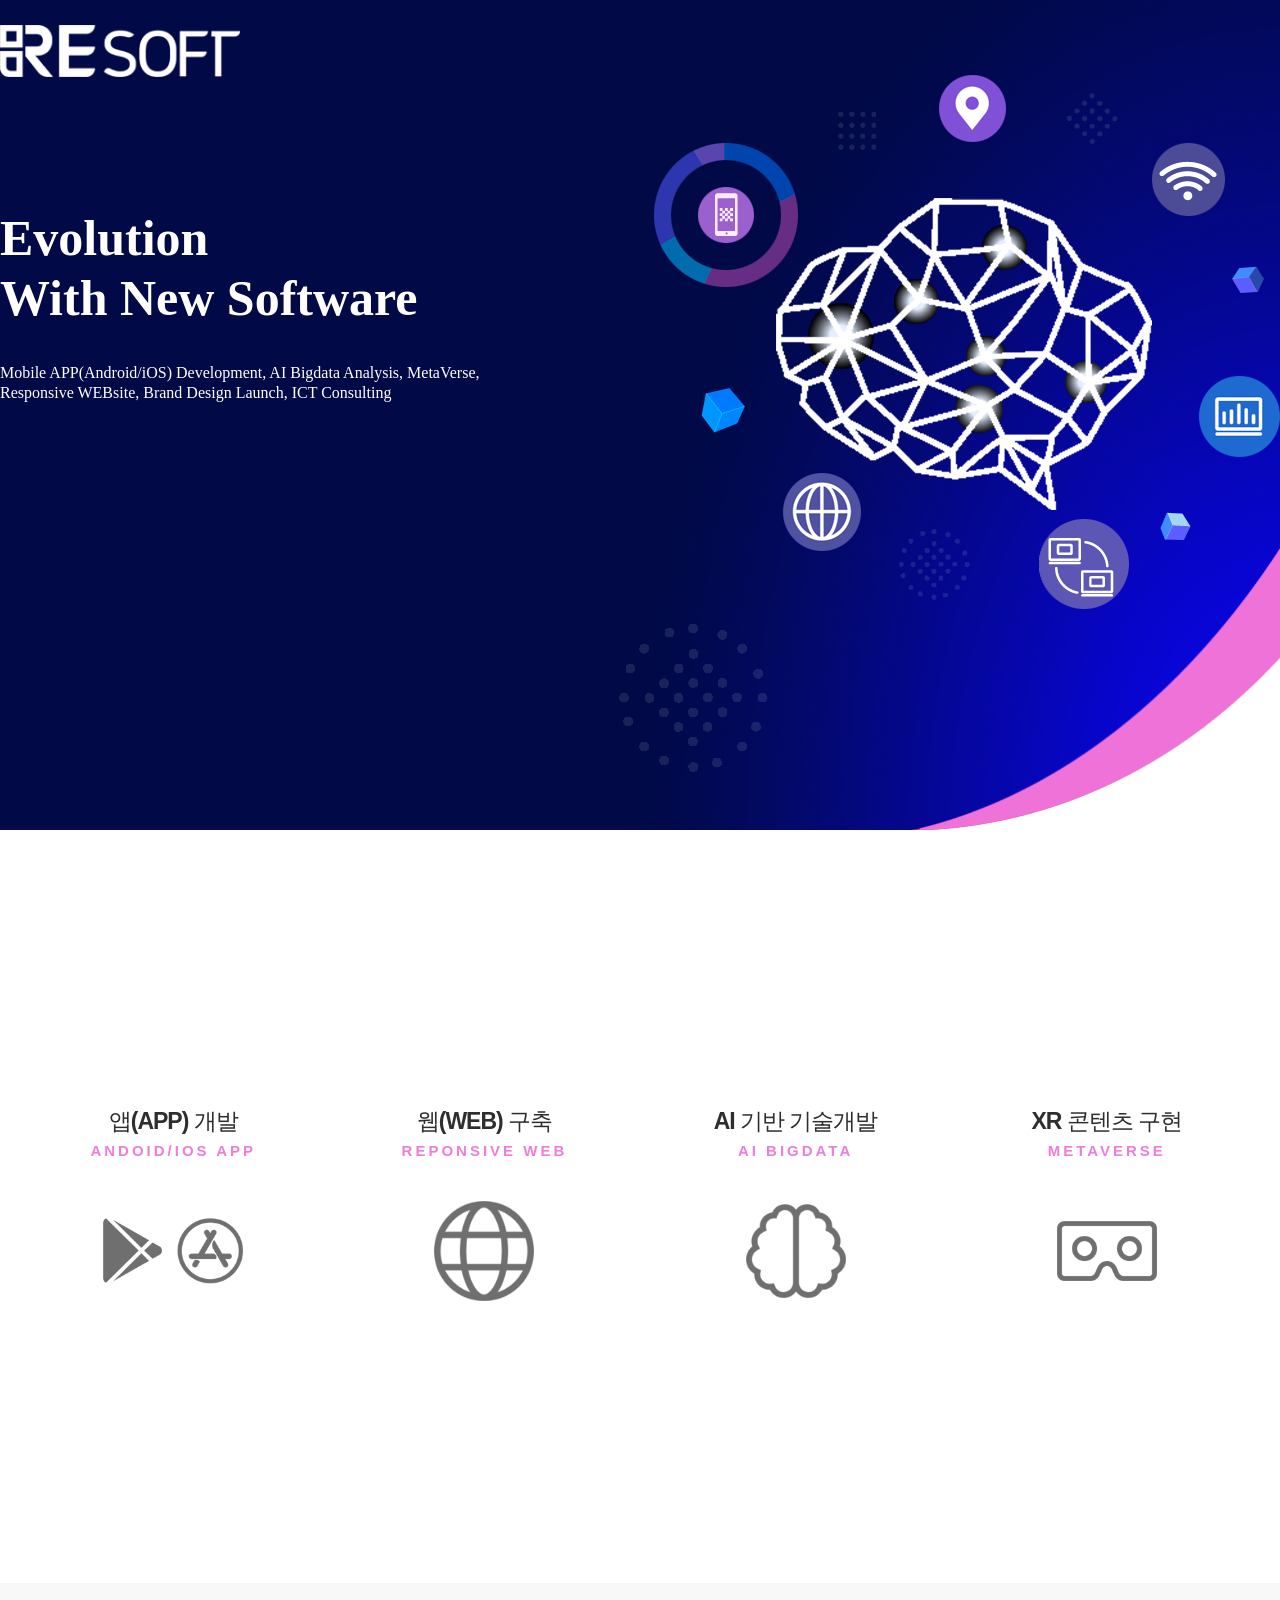
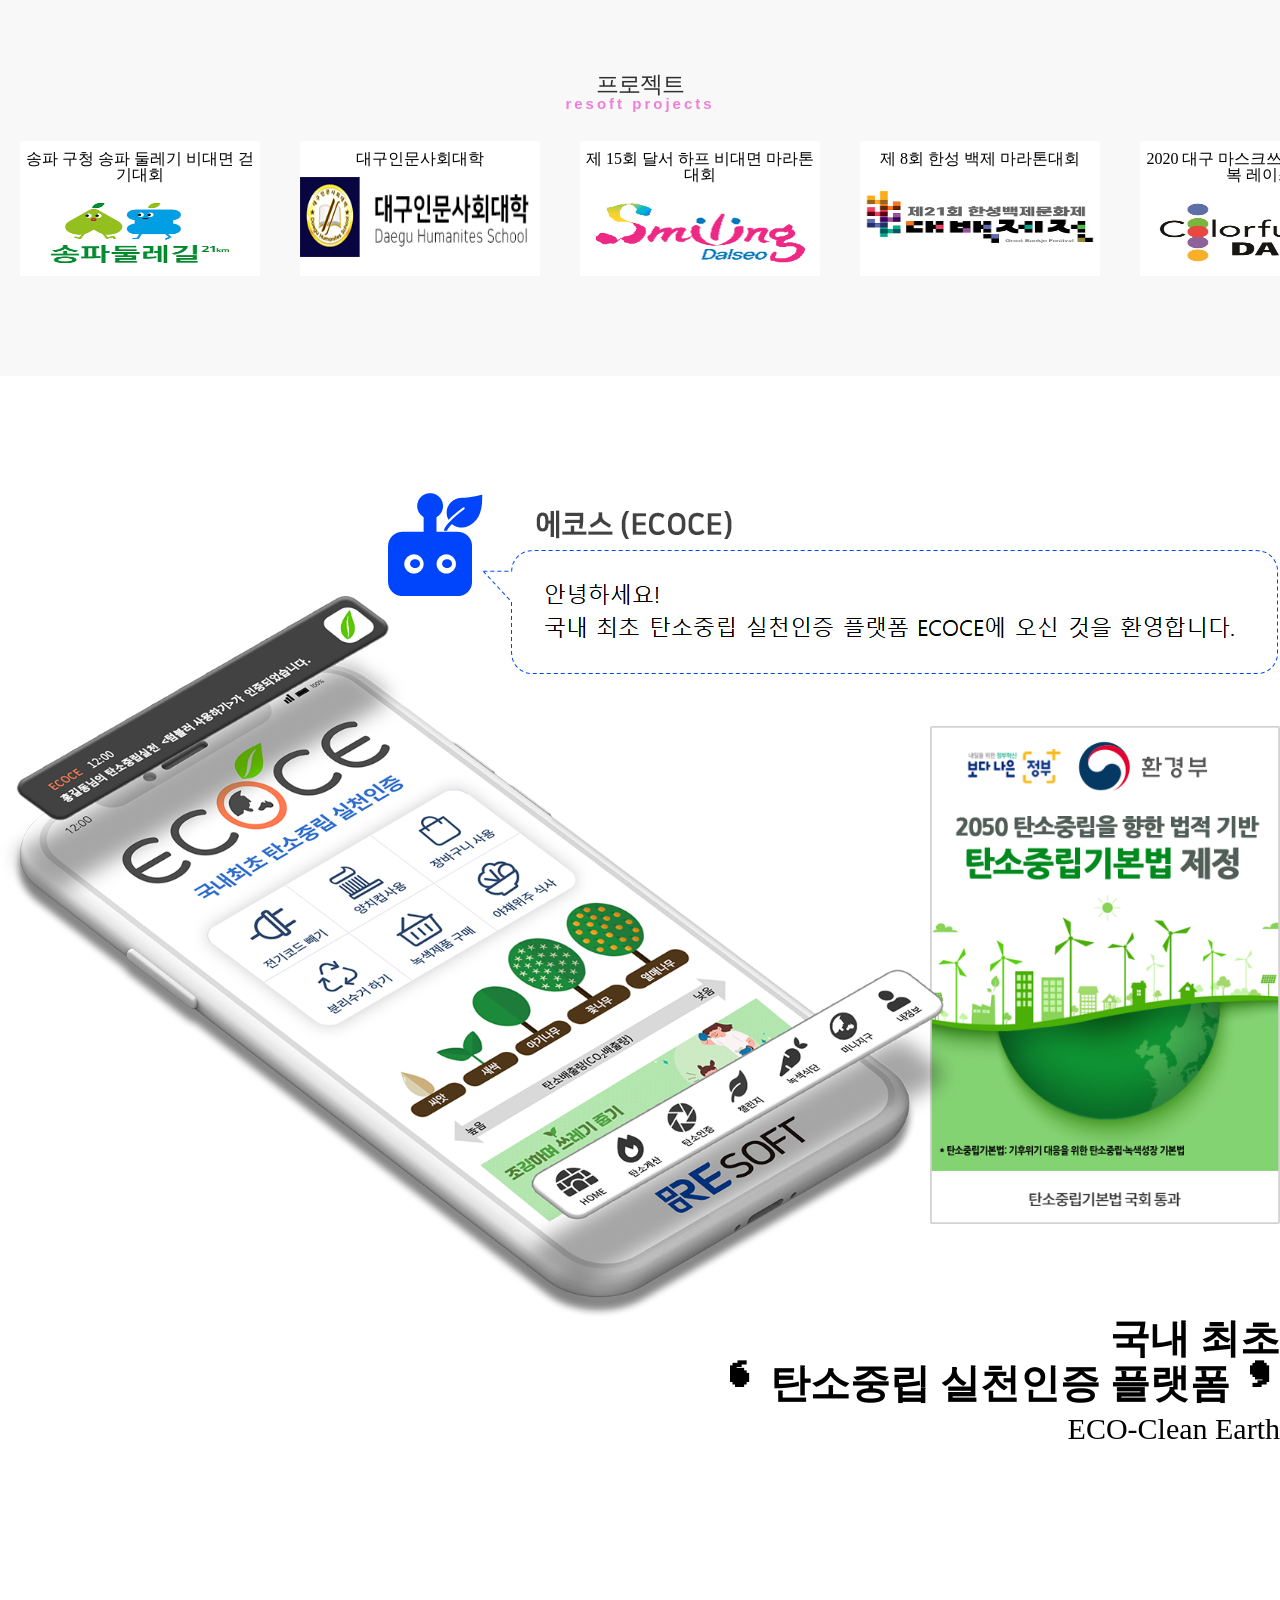
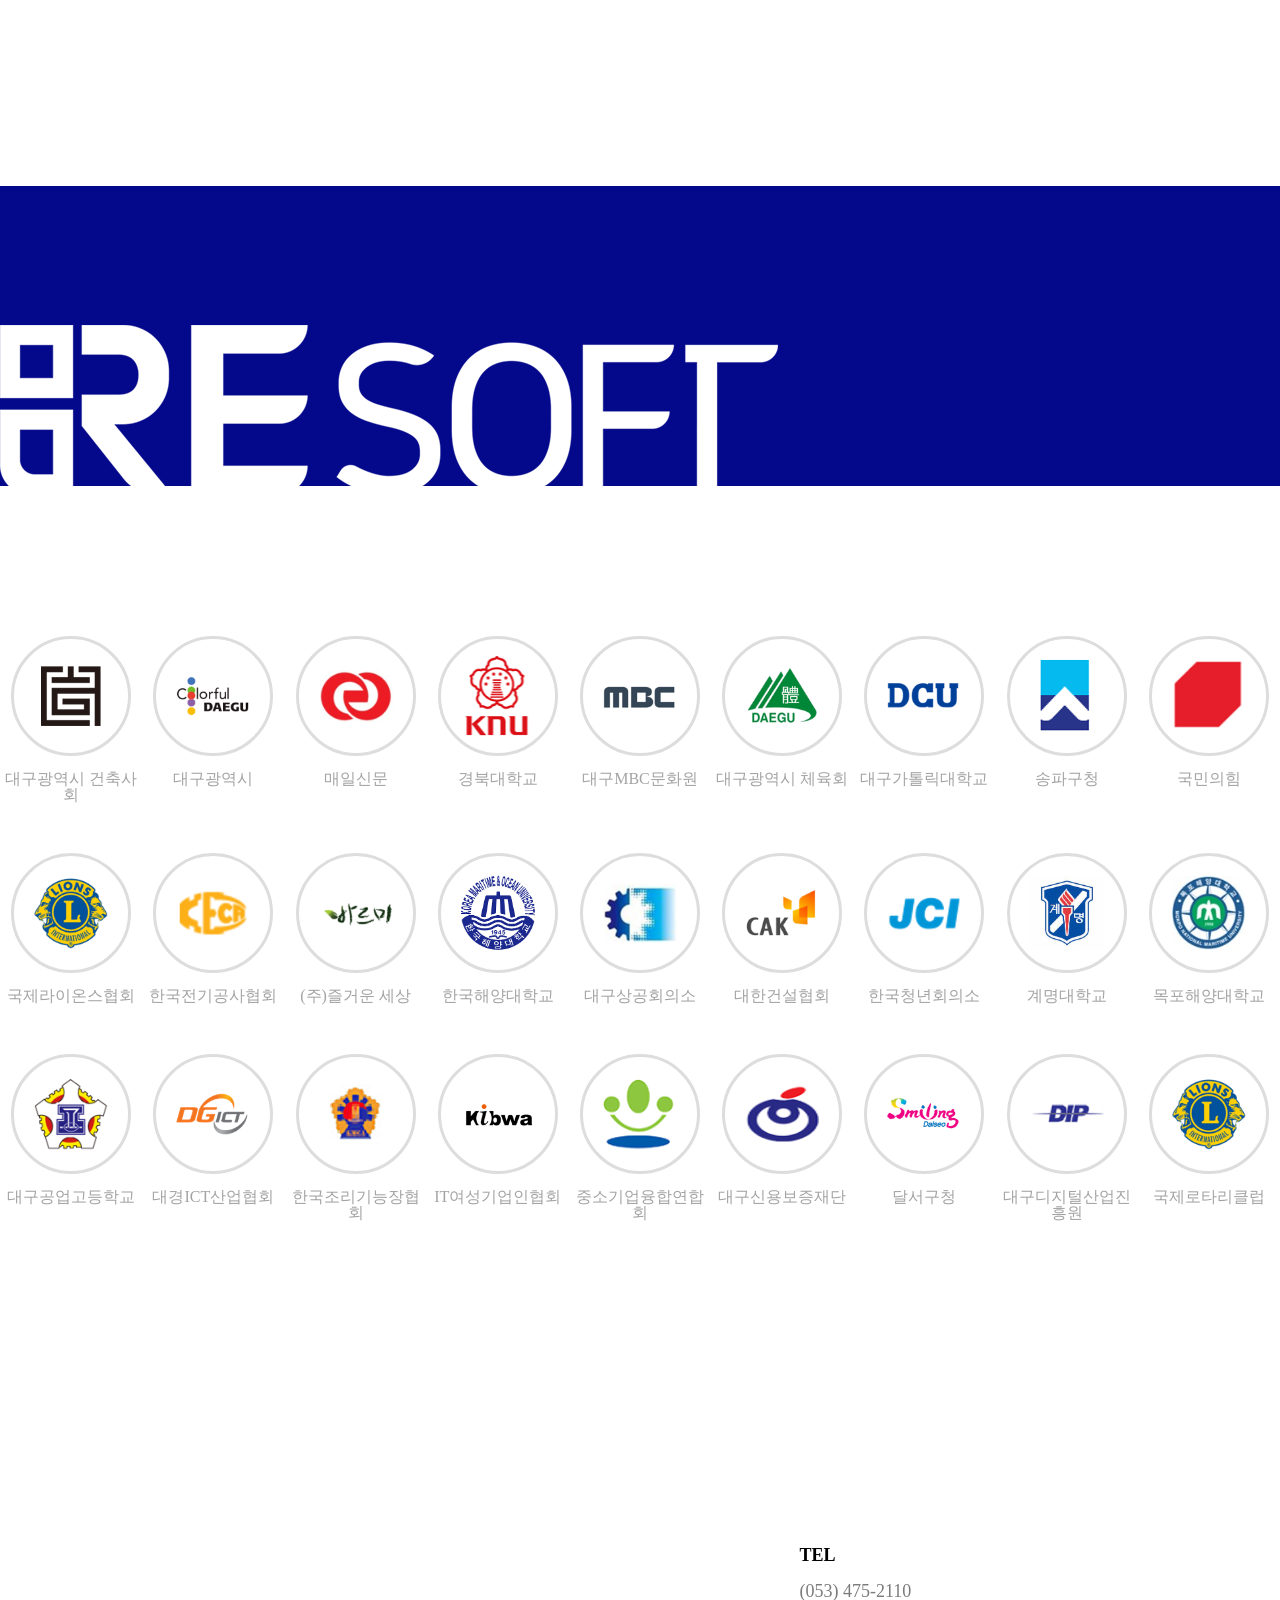
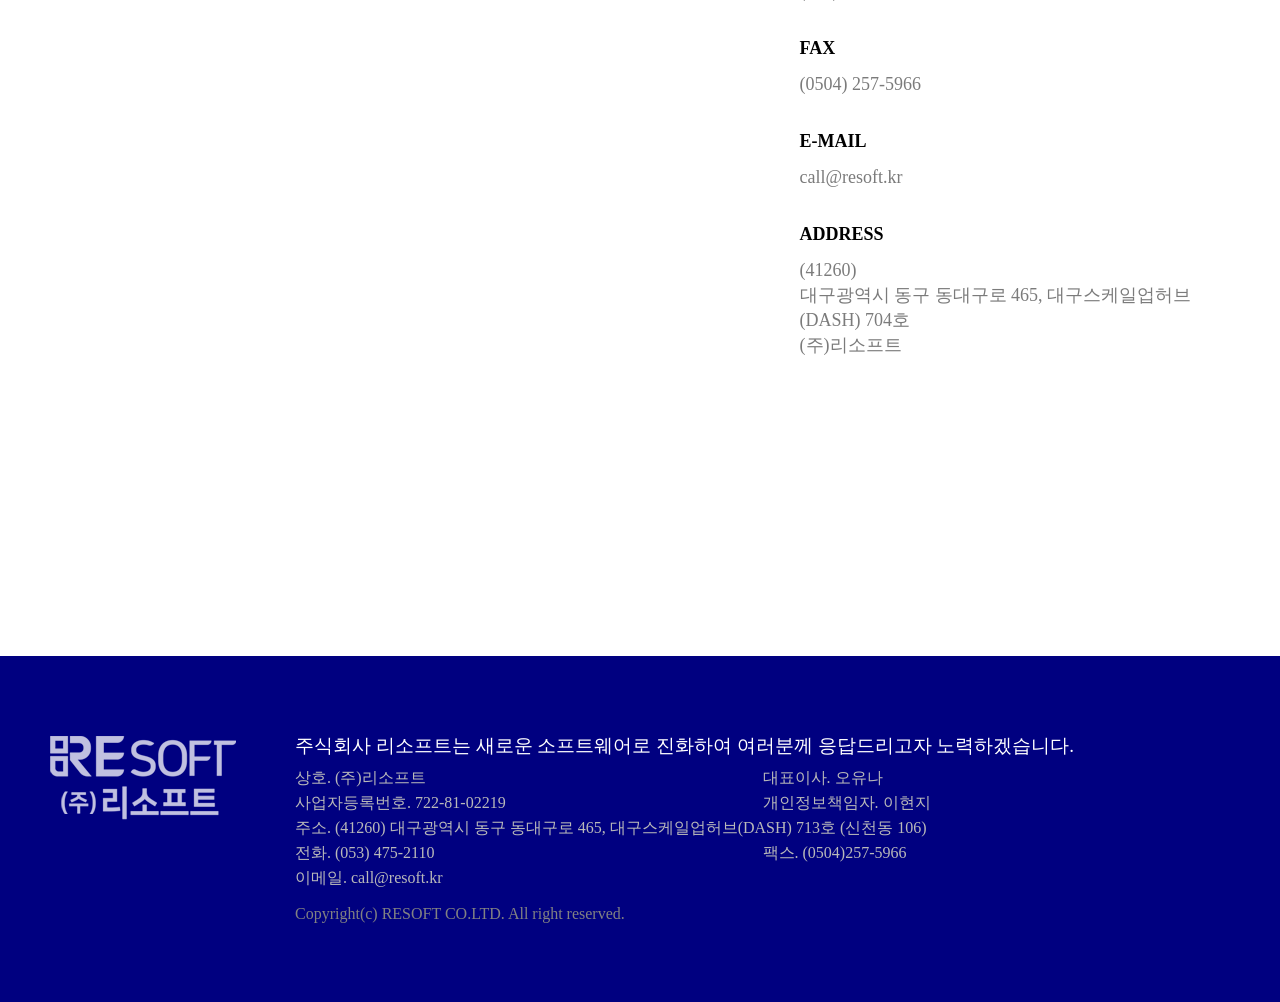
==== index.html @ 7738f760 "Merge pull request #10 from zakumann/main 카카오 api 경로 수정 및 자바스크립트 파일로 분리함." ====
<!DOCTYPE html>
<html lang="ko">

<head>
    <meta charset="UTF-8">
    <meta http-equiv="X-UA-Compatible" content="IE=edge">
    <meta name="viewport" content="width=device-width, initial-scale=1.0">
    <title>Resoft</title>
    <!-- 파비콘 연결 -->
    <link rel="shortcut icon" href="./img/web.png">
    <!-- css reset -->
    <link rel="stylesheet" href="./css/reset.css">
    <!-- 01.header -->
    <link rel="stylesheet" href="./css/01.header.css">
    <!-- 02.card-flip -->
    <link rel="stylesheet" href="./css/02.card_flip.css">
    <!-- 03.slide and cus -->
    <link rel="stylesheet" href="./css/03.slick-cus.css">
    <!-- 04.icon -->
    <link rel="stylesheet" href="./css/04.iconP.css">
    <!-- 06.footer -->
    <link rel="stylesheet" href="./css/06.footer.css">

    <!-- ★ 정관님 CSS 넣으니까 다른 페이지에 영향이 갑니다. 정리 필요해 보임 -->
    <!--05. kakao_api -->
    <link rel="stylesheet" type="text/css" href="./css/05.kakao_api.css">

    <!-- animate css -->
    <link rel="stylesheet" href="./css/animate.css">

    <!-- 폰트어썸 -->
    <script src="https://kit.fontawesome.com/af2a9fd141.js" crossorigin="anonymous"></script>

    <!-- 지도 -->
    <script src="http://ajax.googleapis.com/ajax/libs/jquery/1.11.0/jquery.min.js"></script>

    <!-- ★ 둘 중 하나 지우기 -->
    <!-- 제이쿼리 불러오기 -->
    <script src="https://cdnjs.cloudflare.com/ajax/libs/jquery/2.2.4/jquery.min.js"></script>
    <!-- 제이쿼리 -->
    <script src="https://code.jquery.com/jquery-2.2.0.min.js" type="text/javascript"></script>

    <!-- Slick 불러오기 -->
    <script src="https://cdnjs.cloudflare.com/ajax/libs/slick-carousel/1.9.0/slick.min.js"></script>
    <link rel="stylesheet" href="https://cdnjs.cloudflare.com/ajax/libs/slick-carousel/1.9.0/slick.min.css">
    <link rel="stylesheet" href="https://cdnjs.cloudflare.com/ajax/libs/slick-carousel/1.9.0/slick-theme.min.css">

    <!-- wow 라이브러리 css -->
    <link rel="stylesheet" href="./css/animate.css">
    <!-- wow 라이브러리를 위한 js -->
    <script src="./js/wow.min.js"></script>
    <script>
        new WOW().init();
    </script>
</head>

<body>
    <header class="header">
        <div class="wrapper">
            <div class="top_wrap">
                <div class="img-wrap">
                    <a href="#"><img src="./img/리소프트로고.png" alt=메인로고></a>
                </div>
            </div>
        </div>
        <div class="banner-wrap">
            <div class="bannerText-wrap fadeInLeft">
                <div class="bannerText">
                    <p>Evolution<br>
                        With New Software
                    </p>
                    <p>
                        <span>Mobile APP(Android/iOS) Development, </span>
                        <span>AI Bigdata Analysis, MetaVerse,
                        </span><br>
                        <span>
                            <span>Responsive WEBsite, Brand Design Launch, </span>
                            <span>ICT Consulting</span>
                        </span>
                    </p>
                </div>
            </div>
            <div class="img-wrap">
                <img src="./img/메인뇌.png" alt="" class="fadeInRight">
            </div>
        </div>
    </header>
    <!-- header 끝 -->

    <div class="b_wrap">
        <div class="content_wrap">
            <ul class="business_list">
                <div class="flip">
                    <div class="center_wrap">
                        <li class="front flip-item">
                            <a href="#">
                                <p class="title">앱(APP) 개발</p>
                                <p class="subTitleEng">ANDOID/IOS APP</p>
                                <div class="img_wrap">
                                    <img src="./img/앱개발아이콘.png" id="firstIconSize" alt="store icon">
                                </div>
                            </a>
                        </li>
                    </div>
                    <div class="back flip-item">
                        <a href="#" id="test" onclick="preventClick(event)" class="layoutImg"></a>
                        <img src="./img/앱개발.jpg" class="darken" style="width:100%">
                        <div class="app-text">
                            Android 앱 개발<br>
                            iso 앱 개발<br>
                            플랫폼 기획 및 설계
                        </div>
                    </div>
                </div>
                <div class="flip">
                    <div class="center_wrap">
                        <li class="front flip-item">
                            <a href="#">
                                <p class="title">웹(WEB) 구축</p>
                                <p class="subTitleEng">REPONSIVE WEB</p>
                                <div class="img_wrap">
                                    <img src="./img/web.png" alt="web">
                                </div>
                            </a>
                        </li>
                    </div>
                    <div class="back flip-item">
                        <a href="#" id="test" onclick="preventClick(event)" class="layoutImg"></a>
                        <img src="./img/웹구축.jpg" class="darken" style="width:100%">
                        <div class="app-text">
                            반응형 홈페이지 구축<br>
                            데이터베이스 구축<br>
                            빅데이터 구축
                        </div>
                    </div>
                </div>
                <div class="flip">
                    <div class="center_wrap">
                        <li class="front flip-item">
                            <a href="#">
                                <p class="title">AI 기반 기술개발</p>
                                <p class="subTitleEng">AI BIGDATA</p>
                                <div class="img_wrap">
                                    <img src="./img/bigdata.png" alt="brain image">
                                </div>
                            </a>
                        </li>
                    </div>
                    <div class="back flip-item">
                        <a href="#" id="test" onclick="preventClick(event)" class="layoutImg"></a>
                        <img src="./img/AI기술개발.jpg" class="darken" style="width:100%">
                        <div class="app-text">
                            AI 대화형 챗봇<br>
                            자동 객체인식 검출기<br>
                            딥러닝 학습 모델
                        </div>
                    </div>
                </div>
                <div class="flip">
                    <div class="center_wrap">
                        <li class="front flip-item">
                            <a href="#">
                                <p class="title">XR 콘텐츠 구현</p>
                                <p class="subTitleEng">METAVERSE</p>
                                <div class="img_wrap">
                                    <img src="./img/metaverse.png" alt="metaverse">
                                </div>
                            </a>
                        </li>
                    </div>
                    <div class="back flip-item">
                        <a href="#" id="test" onclick="preventClick(event)" class="layoutImg"></a>
                        <img src="./img/XR콘텐츠.jpg" class="darken" style="width:100%">
                        <div class="app-text">
                            실감형 플랫폼 구축<br>
                            가상현실 콘텐츠 제작<br>
                            게임콘텐츠제작
                        </div>
                    </div>
                </div>
            </ul>
        </div>
    </div>
    <!-- card-flip 끝 -->

    <div class="news_wrap">
        <div class="news_content_wrap">
            <div class="title tit_center">
                <h2> 프로젝트 </h2>
                <p class="subTitleEng"> resoft projects</p>
            </div>
        </div>
        <div class="container_slider">
            <div id="slider-div">
                <div class="slide_box">
                    <p>송파 구청 송파 둘레기 비대면 걷기대회</p>
                    <img src="./img/송파둘레길.png" alt="slide 01">
                </div>
                <div class="slide_box">
                    <p>대구인문사회대학</p>
                    <img src="./img/inmun_logo.png" alt="slide 02">
                </div>
                <div class="slide_box">
                    <p>제 15회 달서 하프 비대면 마라톤대회</p>
                    <img src="./img/달서구청로고.png" alt="slide 03">
                </div>
                <div class="slide_box">
                    <p>제 8회 한성 백제 마라톤대회</p>
                    <img src="./img/한성백제마라톤.png" alt="slide 04">
                </div>
                <div class="slide_box">
                    <p>2020 대구 마스크쓰GO 코로나극복 레이스</p>
                    <img src="./img/컬러풀대구로고.jpg" alt="slide 05">
                </div>
            </div>
        </div>
    </div>

    <!-- slide 끝 -->

    <div class="cus-wrap">
        <img class="ecoce-bot wow fadeInDown" src="./img/에코스봇.png" alt="에코스봇">
        <img class="ministry-Environ-img wow fadeInRight" src="./img/환경부탄소중립기본법.png" alt="">
        <div class="ecoce-img-wrap">
            <img class="ecoce-img wow fadeInLeft" src="./img/에코스모바일.png" alt="">
        </div>
        <div class="eco-clean-earth wow fadeInRight" data-wow-delay="0.6s"
            style="visibility: visible; animation-delay: 0.6s; animation-name: fadeInRight;">
            <p>국내 최초 <br>
                ❛ 탄소중립 실천인증 플랫폼 ❜
            </p>
            <p>ECO-Clean Earth</p>
        </div>
    </div>
    <!-- cus-warp 끝 -->

    <!-- ★ 스크립트 파일 분리 필요 -->
    <!-- slick - slider script  -->
    <script type="text/javascript" src="//cdn.jsdelivr.net/npm/slick-carousel@1.8.1/slick/slick.min.js"></script>
    <script>
        $(function () {
            $('#slider-div').slick({
                slide: 'div',		//슬라이드 되어야 할 태그 ex) div, li 
                infinite: true, 	//무한 반복 옵션	 
                slidesToShow: 4,		// 한 화면에 보여질 컨텐츠 개수
                slidesToScroll: 1,		//스크롤 한번에 움직일 컨텐츠 개수
                speed: 100,	 // 다음 버튼 누르고 다음 화면 뜨는데까지 걸리는 시간(ms)
                arrows: true, 		// 옆으로 이동하는 화살표 표시 여부
                //dots : true, 		// 스크롤바 아래 점으로 페이지네이션 여부
                autoplay: true,			// 자동 스크롤 사용 여부
                autoplaySpeed: 1000, 		// 자동 스크롤 시 다음으로 넘어가는데 걸리는 시간 (ms)
                pauseOnHover: true,		// 슬라이드 이동	시 마우스 호버하면 슬라이더 멈추게 설정
                vertical: false,		// 세로 방향 슬라이드 옵션
                //prevArrow : "<button type='button' class='slick-prev'>Previous</button>",		// 이전 화살표 모양 설정
                //nextArrow : "<button type='button' class='slick-next'>Next</button>",		// 다음 화살표 모양 설정
                dotsClass: "slick-dots", 	//아래 나오는 페이지네이션(점) css class 지정
                draggable: true, 	//드래그 가능 여부 

                responsive: [ // 반응형 웹 구현 옵션
                    {
                        breakpoint: 960, //화면 사이즈 960px
                        settings: {
                            //위에 옵션이 디폴트 , 여기에 추가하면 그걸로 변경
                            slidesToShow: 2
                        }
                    },
                    {
                        breakpoint: 768, //화면 사이즈 768px
                        settings: {
                            //위에 옵션이 디폴트 , 여기에 추가하면 그걸로 변경
                            slidesToShow: 1
                        }
                    }
                ]

            });
        })
    </script>
    <!-- ★ slide-cus 스크립트 분리 -->

    <div class="box_wrap">
        <div class="img_btn">
            <img src="./img/리소프트로고_big.png" alt="" class="wow fadeInDown" data-wow-delay="0.3s">
            <div class="box_btn btn-holder">
            </div>
        </div>
    </div>

    <div class="clients-img-wrap ">
        <ul>

            <li class="wow fadeInUp customer_list" data-wow-delay="0.1s"
                style="visibility: visible; animation-delay: 0.1s; animation-name: fadeInUp;">
                <div class="img-wrap">
                    <img src="./img/대구광역시 건축사회.png" alt="">
                </div>
                <p>대구광역시 건축사회</p>
            </li>

            <li class="wow fadeInUp customer_list" data-wow-delay="0.2s"
                style="visibility: visible; animation-delay: 0.2s; animation-name: fadeInUp;">
                <div class="img-wrap">
                    <img src="./img/대구광역시.png" alt="">
                </div>
                <p>대구광역시</p>
            </li>

            <li class="wow fadeInUp customer_list" data-wow-delay="0.3s"
                style="visibility: visible; animation-delay: 0.3s; animation-name: fadeInUp;">
                <div class="img-wrap">
                    <img src="./img/매일신문.png" alt="">
                </div>
                <p>매일신문</p>
            </li>

            <li class="wow fadeInUp customer_list" data-wow-delay="0.4s"
                style="visibility: visible; animation-delay: 0.4s; animation-name: fadeInUp;">
                <div class="img-wrap">
                    <img src="./img/경북대학교.png" alt="">
                </div>
                <p>경북대학교</p>
            </li>

            <li class="wow fadeInUp customer_list" data-wow-delay="0.5s"
                style="visibility: visible; animation-delay: 0.5s; animation-name: fadeInUp;">
                <div class="img-wrap">
                    <img src="./img/대구MBC문화원.png" alt="">
                </div>
                <p>대구MBC문화원</p>
            </li>

            <li class="wow fadeInUp customer_list" data-wow-delay="0.6s"
                style="visibility: visible; animation-delay: 0.6s; animation-name: fadeInUp;">
                <div class="img-wrap">
                    <img src="./img/대구광역시 체육회.png" alt="">
                </div>
                <p>대구광역시 체육회</p>
            </li>

            <li class="wow fadeInUp customer_list" data-wow-delay="0.7s"
                style="visibility: visible; animation-delay: 0.7s; animation-name: fadeInUp;">
                <div class="img-wrap">
                    <img src="./img/대구가톨릭대학교.png" alt="">
                </div>
                <p>대구가톨릭대학교</p>
            </li>

            <li class="wow fadeInUp customer_list" data-wow-delay="0.8s"
                style="visibility: visible; animation-delay: 0.8s; animation-name: fadeInUp;">
                <div class="img-wrap">
                    <img src="./img/송파구청.png" alt="">
                </div>
                <p>송파구청</p>
            </li>

            <li class="wow fadeInUp customer_list" data-wow-delay="0.9s"
                style="visibility: visible; animation-delay: 0.9s; animation-name: fadeInUp;">
                <div class="img-wrap">
                    <img src="./img/국민의힘.png" alt="">
                </div>
                <p>국민의힘</p>
            </li>



            <li class="wow fadeInUp customer_list" data-wow-delay="1.8s"
                style="visibility: visible; animation-delay: 1.8s; animation-name: fadeInUp;">
                <div class="img-wrap">
                    <img src="./img/국제라이온스협회.png" alt="">
                </div>
                <p>국제라이온스협회</p>
            </li>

            <li class="wow fadeInUp customer_list" data-wow-delay="1.7s"
                style="visibility: visible; animation-delay: 1.7s; animation-name: fadeInUp;">
                <div class="img-wrap">
                    <img src="./img/한국전기공사협회.png" alt="">
                </div>
                <p>한국전기공사협회</p>
            </li>

            <li class="wow fadeInUp customer_list" data-wow-delay="1.6s"
                style="visibility: visible; animation-delay: 1.6s; animation-name: fadeInUp;">
                <div class="img-wrap">
                    <img src="./img/즐거운세상.png" alt="">
                </div>
                <p>(주)즐거운 세상</p>
            </li>

            <li class="wow fadeInUp customer_list" data-wow-delay="1.5s"
                style="visibility: visible; animation-delay: 1.5s; animation-name: fadeInUp;">
                <div class="img-wrap">
                    <img src="./img/해양대학교.png" alt="">
                </div>
                <p>한국해양대학교</p>
            </li>

            <li class="wow fadeInUp customer_list" data-wow-delay="1.4s"
                style="visibility: visible; animation-delay: 1.4s; animation-name: fadeInUp;">
                <div class="img-wrap">
                    <img src="./img/상공회의소.png" alt="">
                </div>
                <p>대구상공회의소</p>
            </li>

            <li class="wow fadeInUp customer_list" data-wow-delay="1.3s"
                style="visibility: visible; animation-delay: 1.3s; animation-name: fadeInUp;">
                <div class="img-wrap">
                    <img src="./img/대한건설협회.png" alt="">
                </div>
                <p>대한건설협회</p>
            </li>

            <li class="wow fadeInUp customer_list" data-wow-delay="1.2s"
                style="visibility: visible; animation-delay: 1.2s; animation-name: fadeInUp;">
                <div class="img-wrap">
                    <img src="./img/한국청년회의소.png" alt="">
                </div>
                <p>한국청년회의소</p>
            </li>

            <li class="wow fadeInUp customer_list" data-wow-delay="1.1s"
                style="visibility: visible; animation-delay: 1.1s; animation-name: fadeInUp;">
                <div class="img-wrap">
                    <img src="./img/계명대.png" alt="">
                </div>
                <p>계명대학교</p>
            </li>

            <li class="wow fadeInUp customer_list" data-wow-delay="1.0s"
                style="visibility: visible; animation-delay: 1s; animation-name: fadeInUp;">
                <div class="img-wrap">
                    <img src="./img/목포해양대학교.png" alt="">
                </div>
                <p>목포해양대학교</p>
            </li>



            <li class="wow fadeInUp customer_list" data-wow-delay="2.0s" data-wow-offset="-30"
                style="visibility: visible; animation-delay: 2s; animation-name: fadeInUp;">
                <div class="img-wrap">
                    <img src="./img/대구공고.png" alt="">
                </div>
                <p>대구공업고등학교</p>
            </li>

            <li class="wow fadeInUp customer_list" data-wow-delay="2.1s" data-wow-offset="-30"
                style="visibility: visible; animation-delay: 2.1s; animation-name: fadeInUp;">
                <div class="img-wrap">
                    <img src="./img/대경산업협회.png" alt="">
                </div>
                <p>대경ICT산업협회</p>
            </li>

            <li class="wow fadeInUp customer_list" data-wow-delay="2.2s" data-wow-offset="-30"
                style="visibility: visible; animation-delay: 2.2s; animation-name: fadeInUp;">
                <div class="img-wrap">
                    <img src="./img/한국조리기능장협회.png" alt="">
                </div>
                <p>한국조리기능장협회</p>
            </li>

            <li class="wow fadeInUp customer_list" data-wow-delay="2.3s" data-wow-offset="-30"
                style="visibility: visible; animation-delay: 2.3s; animation-name: fadeInUp;">
                <div class="img-wrap">
                    <img src="./img/여성기업인협회.png" alt="">
                </div>
                <p>IT여성기업인협회</p>
            </li>

            <li class="wow fadeInUp customer_list" data-wow-delay="2.4s" data-wow-offset="-30"
                style="visibility: visible; animation-delay: 2.4s; animation-name: fadeInUp;">
                <div class="img-wrap">
                    <img src="./img/중소기업융합연합회.png" alt="">
                </div>
                <p>중소기업융합연합회</p>
            </li>

            <li class="wow fadeInUp customer_list" data-wow-delay="2.5s" data-wow-offset="-30"
                style="visibility: visible; animation-delay: 2.5s; animation-name: fadeInUp;">
                <div class="img-wrap">
                    <img src="./img/대구신용보증재단.png" alt="">
                </div>
                <p>대구신용보증재단</p>
            </li>

            <li class="wow fadeInUp customer_list" data-wow-delay="2.6s" data-wow-offset="-30"
                style="visibility: visible; animation-delay: 2.6s; animation-name: fadeInUp;">
                <div class="img-wrap">
                    <img src="./img/달서구청.png" alt="">
                </div>
                <p>달서구청</p>
            </li>

            <li class="wow fadeInUp customer_list" data-wow-delay="2.7s" data-wow-offset="-30"
                style="visibility: visible; animation-delay: 2.7s; animation-name: fadeInUp;">
                <div class="img-wrap">
                    <img src="./img/대구디지털산업진흥회.png" alt="">
                </div>
                <p>대구디지털산업진흥원</p>
            </li>

            <li class="wow fadeInUp customer_list" data-wow-delay="2.8s" data-wow-offset="-30"
                style="visibility: visible; animation-delay: 2.8s; animation-name: fadeInUp;">
                <div class="img-wrap">
                    <img src="./img/국제라이온스협회.png" alt="">
                </div>
                <p>국제로타리클럽</p>
            </li>
        </ul>
        <button class="load"><i class="fa-solid fa-circle-plus"></i></button>
    </div>
    <!-- iconP 끝 -->

    <!-- ★ 스크립트 파일 분리 필요 -->
    <script>
        // 아이콘 8개
        if (window.matchMedia("screen and (max-width: 1217px)").matches) {
            $(function () {
                $(".customer_list").hide();
                var array = [];
                var list = document.getElementsByClassName('customer_list');

                for (var i = 0; i < list.length; i++) {
                    array.push(list[i]);
                }

                var visiArray = [];
                visiArray = array.slice(0, 8);
                visiArray = visiArray.concat(array.slice(8, 16).reverse());
                visiArray = visiArray.concat(array.slice(16, 24));

                var second = 0;
                for (var i = 0; i < visiArray.length; i++) {
                    second = second + 0.1;
                    visiArray[i].setAttribute('data-wow-delay', second + 's')
                    visiArray[i].style.display = 'block';
                }

                var load = document.getElementsByClassName('load')[0];
                //숨겨진 아이콘
                load.addEventListener('click', function (e) {
                    e.preventDefault();
                    var hiddenArray = [];
                    hiddenArray = array.slice(24, 27);

                    var hSecond = 0;
                    for (var i = 0; i < hiddenArray.length; i++) {
                        hSecond = hSecond + 0.1;
                        hiddenArray[i].setAttribute('data-wow-delay', hSecond + 's');
                        hiddenArray[i].style.display = 'block';
                    }
                    load.style.display = "none";

                    window.scrollTo(0, window.pageYOffset + 1);
                    window.scrollTo(0, window.pageYOffset - 1);
                });
            });
        }
        // 아이콘 4개
        if (window.matchMedia("screen and (max-width: 940px)").matches) {
            $(function () {
                $(".customer_list").hide();
                var list = document.getElementsByClassName('customer_list');
                var hiddenArray = [];
                var openArray = [];
                $(".customer_list").slice(0, 12).show();
                for (var i = 0; i < list.length; i++) {
                    if (list[i].style.display == "none") {
                        hiddenArray.push(list[i]);
                    } else {
                        openArray.push(list[i]);
                    }
                }
                // 보여진 아이콘
                var second = 0
                for (var i = 0; i < openArray.length; i++) {
                    second = second + 0.1
                    openArray[i].setAttribute('data-wow-delay', second + 's');
                }
                //숨겨진 아이콘
                var hSecond = 0;
                $(".load").click(function (e) {
                    e.preventDefault();
                    for (var i = 0; i < hiddenArray.length; i++) {
                        hSecond = hSecond + 0.1;
                        hiddenArray[i].setAttribute('data-wow-delay', hSecond + 's');
                        hiddenArray[i].style.display = 'block';
                        if ($(".customer_list:hidden").length == 0) {
                            $(".load").hide();
                        }
                    };
                });
                window.scrollTo(0, window.pageYOffset + 1);
                window.scrollTo(0, window.pageYOffset - 1);
            })
        }
        function preventClick(e) {
            e.preventDefault()
        }
    </script>
    <!-- iconP 끝 -->
    <!-- ★ iconP 스크립트 파일 분리 필요 -->

    <div class="map-wrap">
        <div id="map" class="indexKakaoMap wow fadeIn" data-wow-delay="0.3s"></div>
        <div class="map-info-wrap wow fadeInRight" data-wow-delay="0.5s">
            <div class="map-info">
                <p>TEL</p>
                <a href="tel:053-475-2110;" style="cursor: text">
                    <p>(053) 475-2110</p>
                </a>
            </div>
            <div class="map-info">
                <p>FAX</p>
                <a href="javascript:void(0);" style="cursor: text">
                    <p>(0504) 257-5966</p>
                </a>
            </div>
            <div class="map-info">
                <p>E-MAIL</p>
                <p>call@resoft.kr</p>
            </div>
            <div class="map-info">
                <p>ADDRESS</p>
                <p>(41260) <br />
                    대구광역시 동구 동대구로 465,
                    대구스케일업허브(DASH) 704호<br />
                    (주)리소프트
                </p>
            </div>
        </div>
    </div>
    <!-- kakao_api 끝 -->

    <!-- ★ 스크립트 분리 필요 -->
    <script type="text/javascript" src="//dapi.kakao.com/v2/maps/sdk.js?appkey=067f7b942819e19fc2f3202be6e39efd"></script>

    <script src="./js/kakao_api.js"></script>
    <!-- kakao_api 끝 -->
    <!-- ★ 스크립트 분리 필요 -->

    <footer>
        <div class="footer_wrap">
            <div class="img-wrap">
                <img src="./img/푸터로고.png" alt="footer_logo">
            </div>
            <div class="footer_content">
                <p class="footer_content_wht">주식회사 리소프트는 새로운 소프트웨어로 진화하여 여러분께 응답드리고자 노력하겠습니다.</p>
                <div class="footer_info_wrap">
                    <div class="footer_info">
                        <p>
                            <span>상호. </span>
                            <span>(주)리소프트</span>
                        </p>
                        <p>
                            <span>대표이사.</span>
                            <span>오유나</span>
                        </p>
                        <p>
                            <span>사업자등록번호.</span>
                            <span>722-81-02219</span>
                        </p>
                        <p>
                            <span>개인정보책임자.</span>
                            <span>이현지</span>
                        </p>
                        <pre></pre>
                        <p>
                            <span>주소.</span>
                            <span>(41260) 대구광역시 동구 동대구로 465, 대구스케일업허브(DASH) 713호 (신천동 106)</span>
                        </p>
                        <p>
                            <span>전화.</span>
                            <span>(053) 475-2110</span>
                            <i class="fa-solid fa-pipe"></i>
                        </p>
                        <p>
                            <span>팩스.</span>
                            <span>(0504)257-5966</span>
                        </p>
                        <p>
                            <span>이메일.</span>
                            <span>call@resoft.kr</span>
                        </p>
                    </div>
                </div><br>
                <p class="copyright">Copyright(c) RESOFT CO.LTD. All right reserved.</p>
            </div>
        </div>
    </footer>
    <!-- footer 끝 -->
</body>

</html>
---- css/01.header.css ----
.header {
  width: 100%;
  height: 830px;
  z-index: 9999;
  position: relative;
  background: url(../img/헤더배경.png) no-repeat;
  background-repeat: round;
}

.wrapper {
  position: relative;
  max-width: 100%;
}

.wrapper .top_wrap {
  max-width: 1400px;
  margin: 0 auto;
  z-index: -1;
  height: 100%;
  position: relative;
}

.wrapper .top_wrap .img-wrap {
  display: block;
  height: auto;
  position: absolute;
  margin-top: 25px;
}

.wrapper .top_wrap .img-wrap img {
  width: 240px;
}

.header .banner-wrap {
  height: 100%;
  max-width: 1400px;
  margin: 0 auto;
  position: relative;
}

.header .bannerText-wrap {
  color: white;
  position: absolute;
  top: 25%;
}

.header .bannerText {
  padding-bottom: 80px;
}

.header .bannerText p:first-child {
  font-size: 50px;
  font-weight: 600;
  padding-bottom: 35px;
  line-height: 60px;
}

.header .bannerText p:last-child {
  font-weight: 500;
  line-height: 20px;
}

.header .banner-wrap .img-wrap {
  position: absolute;
  right: 0;
  top: 9%;
}

/* header 애니메이션  */

.fadeInLeft{
  animation-name: fadeInLeft;
  animation-duration: 1s;
  animation-delay: 0.3s;
}

@keyframes fadeInLeft {
  from {
    opacity: 0;
    transform: translateX(-300px);
  }
  to {
    opacity: 1;
  }
}

.fadeInRight{ 
  animation-name: fadeInRight;
  animation-duration: 1s;
  animation-delay: 0.5s;
}

@keyframes fadeInRight {
  from {
    opacity: 0;
    transform: translateX(300px);
  }
  to {
    opacity: 1;
  }
}
---- css/02.card_flip.css ----
/* card flip 효과 */
.b_wrap {
    padding: 200px 0;
    overflow: hidden;
}

.content_wrap {
    max-width: 1400px;
    margin: 0 auto;
    display: flex;
}

.content_wrap ul { /* 카드 중간정렬 */
    text-align: center;
}

.business_list {
    cursor: pointer;
    width: 100%;
} 

.center_wrap li {
    width: 100%;
}

.title, .subTitleEng {
    font-family: 'Noto Sans KR', sans-serif;
}

.title {    
    color: #2e2e2e;
    font-size: 23px;
    margin: 10px 0;
    letter-spacing: -1px;
    font-weight: 550;   
}

.subTitleEng {
    color: #ee7ed8;
    font-size: 15px;
    letter-spacing: 3px;
    font-weight: 650;
}

.img_wrap { /* front 이미지 정렬위해 relative */
    position: relative;
    height: 185px;
}

.img_wrap img { /* 이미지정렬 */
    position: absolute;
    width: 100px;
    top: 50%;
    left: 50%;
    transform: translate(-50%, -50%)
}

#firstIconSize { /* 첫 번째 이미지 사이즈 조절 */
    width: 140px;
    height: 65.45px;
}

/* card flip css rotate */
.flip { /* 카드 */
    display: inline-block;
    box-sizing: border-box;
    width: calc(100% / 4 - 3%);
    height: 350px;
    position: relative;
    margin: 0 1%;
    max-width: 43%;
}

.flip_li { /* 카드 */
    box-sizing: border-box;
    background-color: #f6f6f6;
    width: calc(100% / 4 - 3%);
    height: 350px;
    position: relative;
    margin: 0 1%;
    transform-style: preserve-3d;
    transform: rotateY(0deg);
    transition: .8s;
    perspective: 1000rem;
    /* 보고 있는 요소의 위치를 추정하여 원근감으로 3D환경 조성
       3D transform과 같이 자주 사용 */
}

.front a { /* 카드 내 중간정렬 */
    /* text-align: center; */
    display: flex;
    width: 100%;
    position: absolute;
    top: 50;
    left: 50;
    flex-direction: column;
    justify-content: center;
    align-items: center;
    margin-top: 25%;
}

.flip_item {
    visibility: visible;
    transition: .8s;
    position: absolute;
}

.front, .back { /* 뒷 카드 안보이게 */
    backface-visibility: hidden;
    position: absolute;
}

.front{
    transform: rotateY(0deg);
}

.back{ /* 뒷면은 사전에 미리 뒤집기 */
    transform: rotateY(180deg);
    top: 100;
}

.flip_li:hover { /* 호버 시 뒤집기 */
    transform: rotateY(180deg); /* y축을 기준으로 180도까지회전 */
    background-color: #000;
}

.layoutImg img {
    position: relative;
    background-size: cover;
}

.darken { /* 뒷 카드 이미지 밝기 */
    filter: brightness(50%);
    height: 350px;
    width: 100%;
}

.app-text { /* 뒷 카드 text */
    position: absolute;
    top: 50%;
    left: 50%;
    width: 100%;
    transform: translate(-50%, -50%);
    font-size: 20px;
    font-family: 'ypseo';
    text-align: center;
    color: #ffffff;
    font-weight: 400;
    line-height: 1.8;
}


@media (max-width:940px) {
    .b_wrap {max-width: 940px; padding: 40px 0;}
    .business_list {flex-wrap: wrap;}
    .flip {
        width: calc(100% / 2 - 4%);
        height: 300px;
        margin: 2%;
    }
    .flip_li{
        height: 100%;
    }
    .front {        
        background-color: #f6f6f6;
    }
    .front a{
        margin-top: 15%;
    }
    .back{
        right: -6px;
        padding: 0 2px;
    }
    .darken {
        height: 300px;
        width: 100%;
    }
    .flip:hover .flip_li{
        background-color: #000;
    }
}

@media screen and (max-width: 767px) {
	.b_wrap{max-width: 100%; margin: 0 auto; height: auto; padding: 40px 0;}
	.b_wrap .busi_content_wrap {padding: 60px 20px;}    
}

@media (max-width:640px) {
    .b_wrap {padding: 40px 0;}
    .title {font-size: 20px;}
    .subTitleEng {font-size: 13px;}
    .flip {
        margin-bottom: 15px;
        padding: 0;
        width: calc(100% / 2 - 3%); height: 250px;
    }
    .img_wrap img {
        width: 80px;
        height: 80px;
    }
    #firstIconSize {
        width: 140px;
        height: 65.44px;
    }
    .darken {
        height: 250px;
        width: 100%;
    } 
    .front a{
        margin-top: 10%;
    }
    #lastIconSize {height: 48px;}
}

@media (max-width:430px) {
    .b_wrap {padding: 40px 0;}
    .flip {
        max-width: 354.41px;
        width: 100%;        
        height: 250px;
    }
    .front a{
        margin-top: 10%;
    } 
    .darken {
        height: 250px;
        width: 100%;
    }
}
---- css/04.iconP.css ----
/* http://meyerweb.com/eric/tools/css/reset/ 
  v2.0 | 20110126
  License: none (public domain)
*/

* {
  box-sizing: border-box;
}

div {
  display: block;
}

.fa-circle-plus:before,
.fa-plus-circle:before {
  content: "\f055";
}

.box_wrap {
  width: 100%;
  background: #04088a;
  overflow: hidden;
  box-sizing: border-box;
  height: 300px;
}

.box_wrap .img_btn {
  position: relative;
  height: 100%;
  max-width: 1400px;
  margin: 0 auto;
}

.box_wrap img {
  position: absolute;
  bottom: 0;
}

.box_wrap .box_btn {
  position: absolute;
  display: flex;
  gap: 15px;
  right: 0;
  bottom: 15%;
}

.box_wrap .box_btn button {
  font-size: 15px;
  font-weight: 600;
  border: none;
  width: 185px;
  height: 50px;
}

.box_wrap .box_btn button:first-child a {
  color: #ee72d8;
}

.box_wrap .box_btn button:last-child a {
  color: white;
}

.clients-img-wrap ul li .img-wrap {
  width: 120px;
  position: relative;
  height: 120px;
  border: 3px solid #dddddd;
  border-radius: 50%;
}

.clients-img-wrap {
  text-align: center;
  max-width: 1400px;
  margin: 150px auto;
}

.clients-img-wrap ul {
  display: flex;
  flex-wrap: wrap;
}

.clients-img-wrap ul li {
  color: #a3a3a3;
  font-size: 18px;
  width: calc(100% / 9);
  margin-bottom: 50px;
  display: flex;
  flex-direction: column;
  align-items: center;
}

.clients-img-wrap ul li .img-wrap {
  width: 120px;
  position: relative;
  height: 120px;
  border: 3px solid #dddddd;
  border-radius: 50%;
}

.clients-img-wrap ul li img {
  max-width: 100%;
  padding: 20px;
  margin-bottom: 5px;
  position: absolute;
  top: 50%;
  left: 50%;
  transform: translate(-50%, -50%)
}


.clients-img-wrap ul li p {
  font-size: 16px;
  padding-top: 15px;
  word-break: break-all
}

.clients-img-wrap .load {
  background: transparent;
  cursor: pointer;
  border: none;
  display: none;
}

.clients-img-wrap .load i {
  font-size: 80px;
  color: #04088a;
}

element.style {
  display: block;
  visibility: visible;
  animation-delay: 0.9s;
  animation-name: fadeInUp;
}

@media screen and (max-width:1217px) {
  .box_wrap .box_btn {
    bottom: 10%;
  }

  .box_wrap {
    height: 250px;
  }

  .box_wrap img {
    width: 50%;
  }

  .clients-img-wrap ul li {
    width: calc(100% / 8);
  }

  .clients-img-wrap ul li .img-wrap {
    width: 10vw;
    height: 10vw;
  }

  .clients-img-wrap ul {
    margin: 0 5%;
  }

  .clients-img-wrap .load {
    display: initial;
  }
}

@media screen and (max-width: 940px) {
  .box_wrap {
    height: 400px;
    text-align: center;
  }

  .box_wrap img {
    width: 60%;
    position: unset;
    margin: 70px 0;
  }

  .box_wrap .box_btn {
    position: unset;
    flex-direction: column;
    align-items: center;
  }

  .box_wrap .box_btn button {
    width: 60%;
  }

  .clients-img-wrap ul {
    max-width: 500px;
    margin: 0 auto;
  }

  .clients-img-wrap ul li {
    width: calc(100% / 4 - 6%);
    margin: 0 3% 30px 3%;
  }

  .clients-img-wrap ul li .img-wrap {
    width: 110px;
    height: 110px;
  }

  .clients-img-wrap .load i {
    font-size: 70px;
  }
}
---- css/06.footer.css ----
/*footer*/

footer {
  width: 100%;
  clear: both;
  position: relative;
  background: navy;
}
.footer_wrap {
  background-image: url('./img/footer2.png');
  background-size: cover;
}

.footer_wrap {
  /* max-width: 1400px; */
  margin: 0 auto;
  padding: 80px 50px;
  display: flex;
}

.footer_wrap .footer_content {
  margin-left: 5%;
  width: 85%;
  display: inline-block;
}

.footer_wrap .footer_content_wht {
  color: white;
  font-size: 19px;
  margin-bottom: 10px;
}

.footer_wrap .footer_content .footer_info_wrap {
  color: #b9b9b9;
  line-height: 25px;
}

.footer_wrap .footer_info {
  display: flex;
  flex-wrap: wrap;
}

.footer_wrap .footer_info p:nth-of-type(5) {
  width: 100%;
}

.footer_wrap .footer_info p {
  margin: 0 !important;
  width: calc(100% / 2); /*width 의 값을 100%센트를 나누기 2하여 사용한다.*/
}

.footer_wrap .copyright {
  color: #828282;
}

@media screen and (max-width: 1299px) {
	.footer_wrap > div {
		margin-left: 0px;
	}	
}
@media screen and (min-width: 1300px) {
	.footer_wrap > div {
		margin-left: 250px;
	}	
}
---- css/05.kakao_api.css ----
@charset "utf-8";

/* 자료실&오시는길 */
.indexKakaoMap {
	width: 65%;
	height: 45vw;
	max-width: 1400px;
}

.map-wrap {
	margin: 200px 200px;
	margin-left: 200px;
	display: flex;
	gap: 90px;
}

.map-wrap .map-info-wrap {
	display: flex;
	gap: 35px;
	flex-direction: column;
	font-size: 18px;
	margin-top: 75px;
}

.map-wrap .map-info-wrap .map-info>p:first-child {
	font-weight: 600;
	margin-bottom: 15px;
}

.map-wrap .map-info-wrap .map-info p:last-child {
	line-height: 25px;
}

.map-wrap .map-info-wrap .map-info a {
	text-decoration-line: none;
}

.map-wrap .map-info-wrap .map-info a p,
.map-wrap .map-info-wrap .map-info p:last-child {
	color: #7b7b7b;
}

@media screen and (max-width:1300px) {
	.indexKakaoMap {
		height: 585px;
	}

	.map-wrap {
		gap: 50px;
		margin: 200px 50px;
	}

	.map-wrap .map-info-wrap {
		width: 40%;
	}
}

@media screen and (max-width:1217px) {
	.indexKakaoMap {
		height: 650px;
	}
}

@media screen and (max-width: 940px) {
	.map-wrap {
		gap: 50px;
	}
}


@media screen and (max-width: 640px) {

	/* 리소프트 */
	/* index */
	.indexKakaoMap {
		width: 90%;
		height: 600px;
	}

	.map-wrap {
		flex-direction: column-reverse;
		margin: 0;
		margin-bottom: 300px;
		align-items: center;
	}

	.map-wrap .map-info-wrap {
		flex-wrap: wrap;
		flex-direction: row;
		margin: 0;
		gap: 0;
		width: 90%;
	}

	.map-wrap .map-info-wrap .map-info {
		width: calc(100% / 2);
		margin-bottom: 50px;
	}

	.map-wrap .map-info-wrap .map-info p:last-child {
		font-size: 15px;
	}
}

@media screen and (max-width: 430px) {

	/* 리소프트 - index */

	.map-wrap .map-info-wrap {
		flex-direction: column;
	}

	.map-wrap .map-info-wrap .map-info {
		width: 100%;
		margin-bottom: 23px;
	}

	.map-wrap .map-info-wrap .map-info>p:first-child {
		margin-bottom: 7px;
	}
}
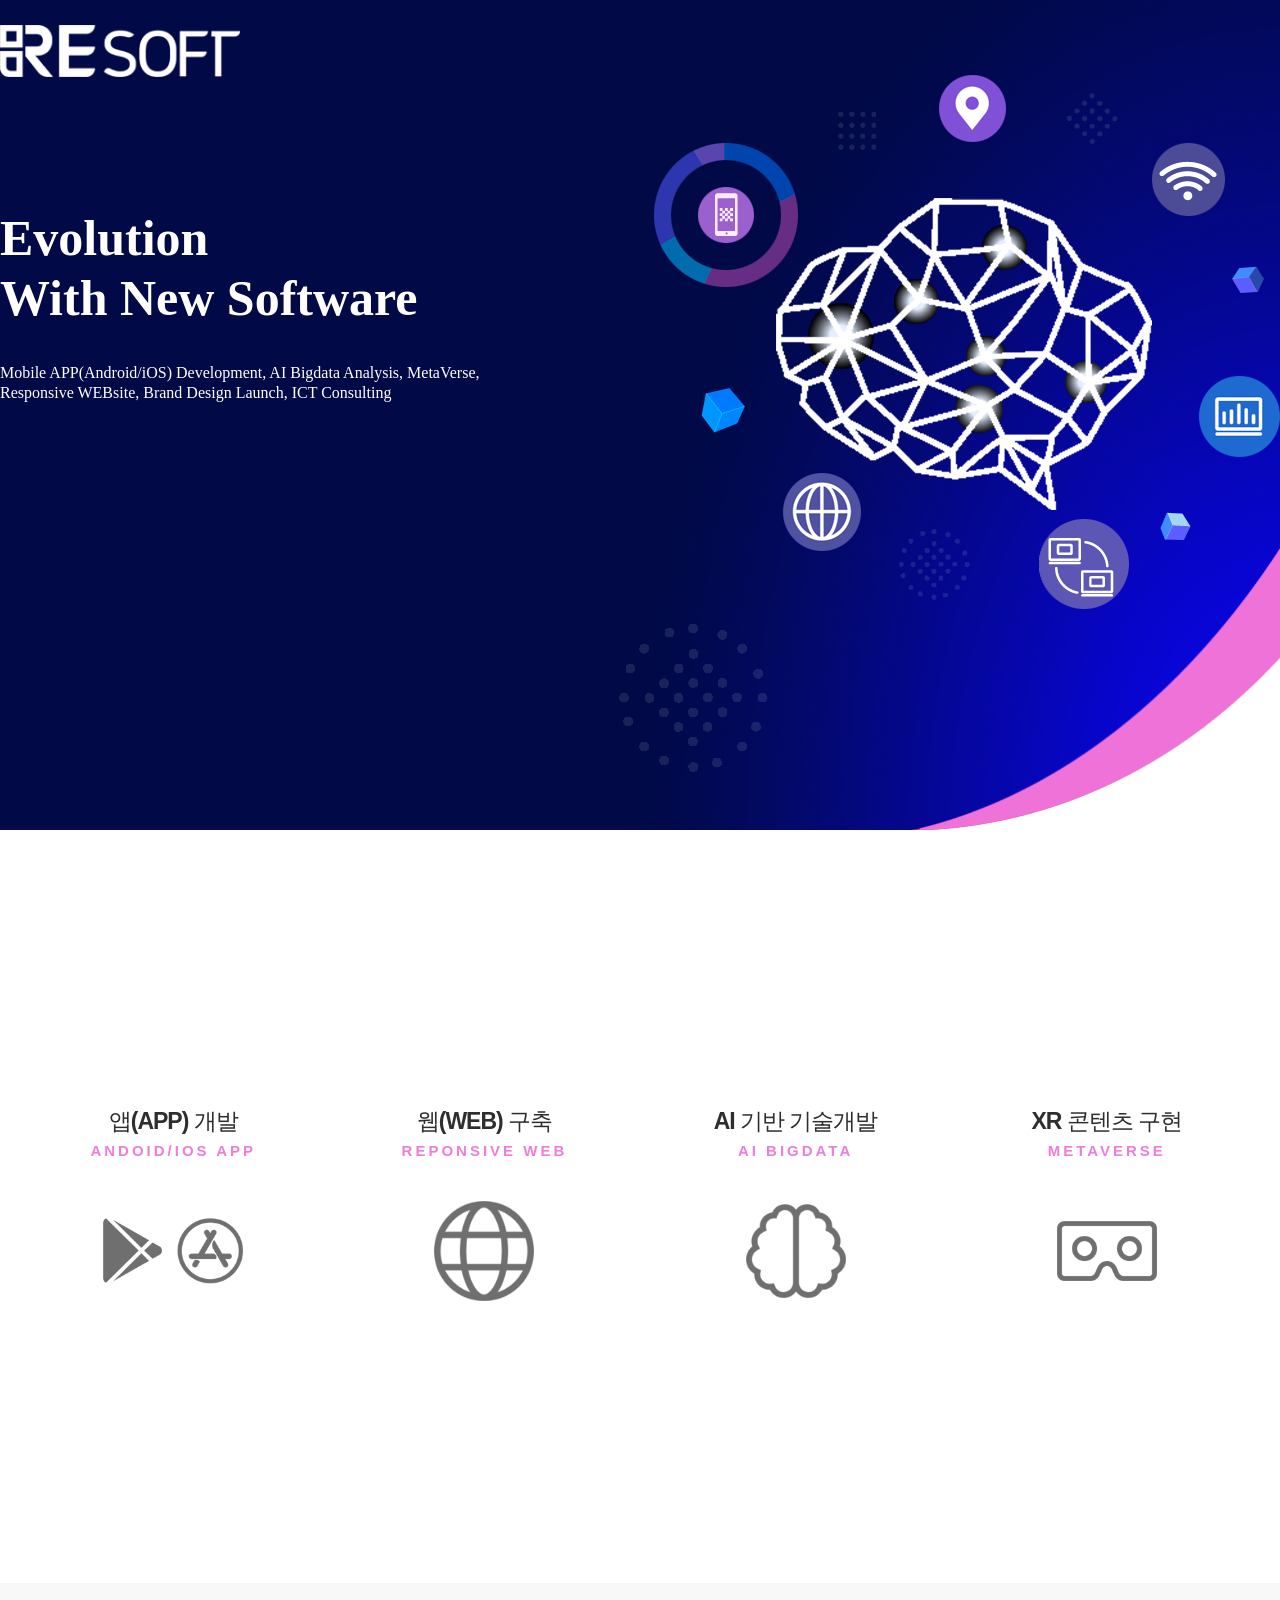
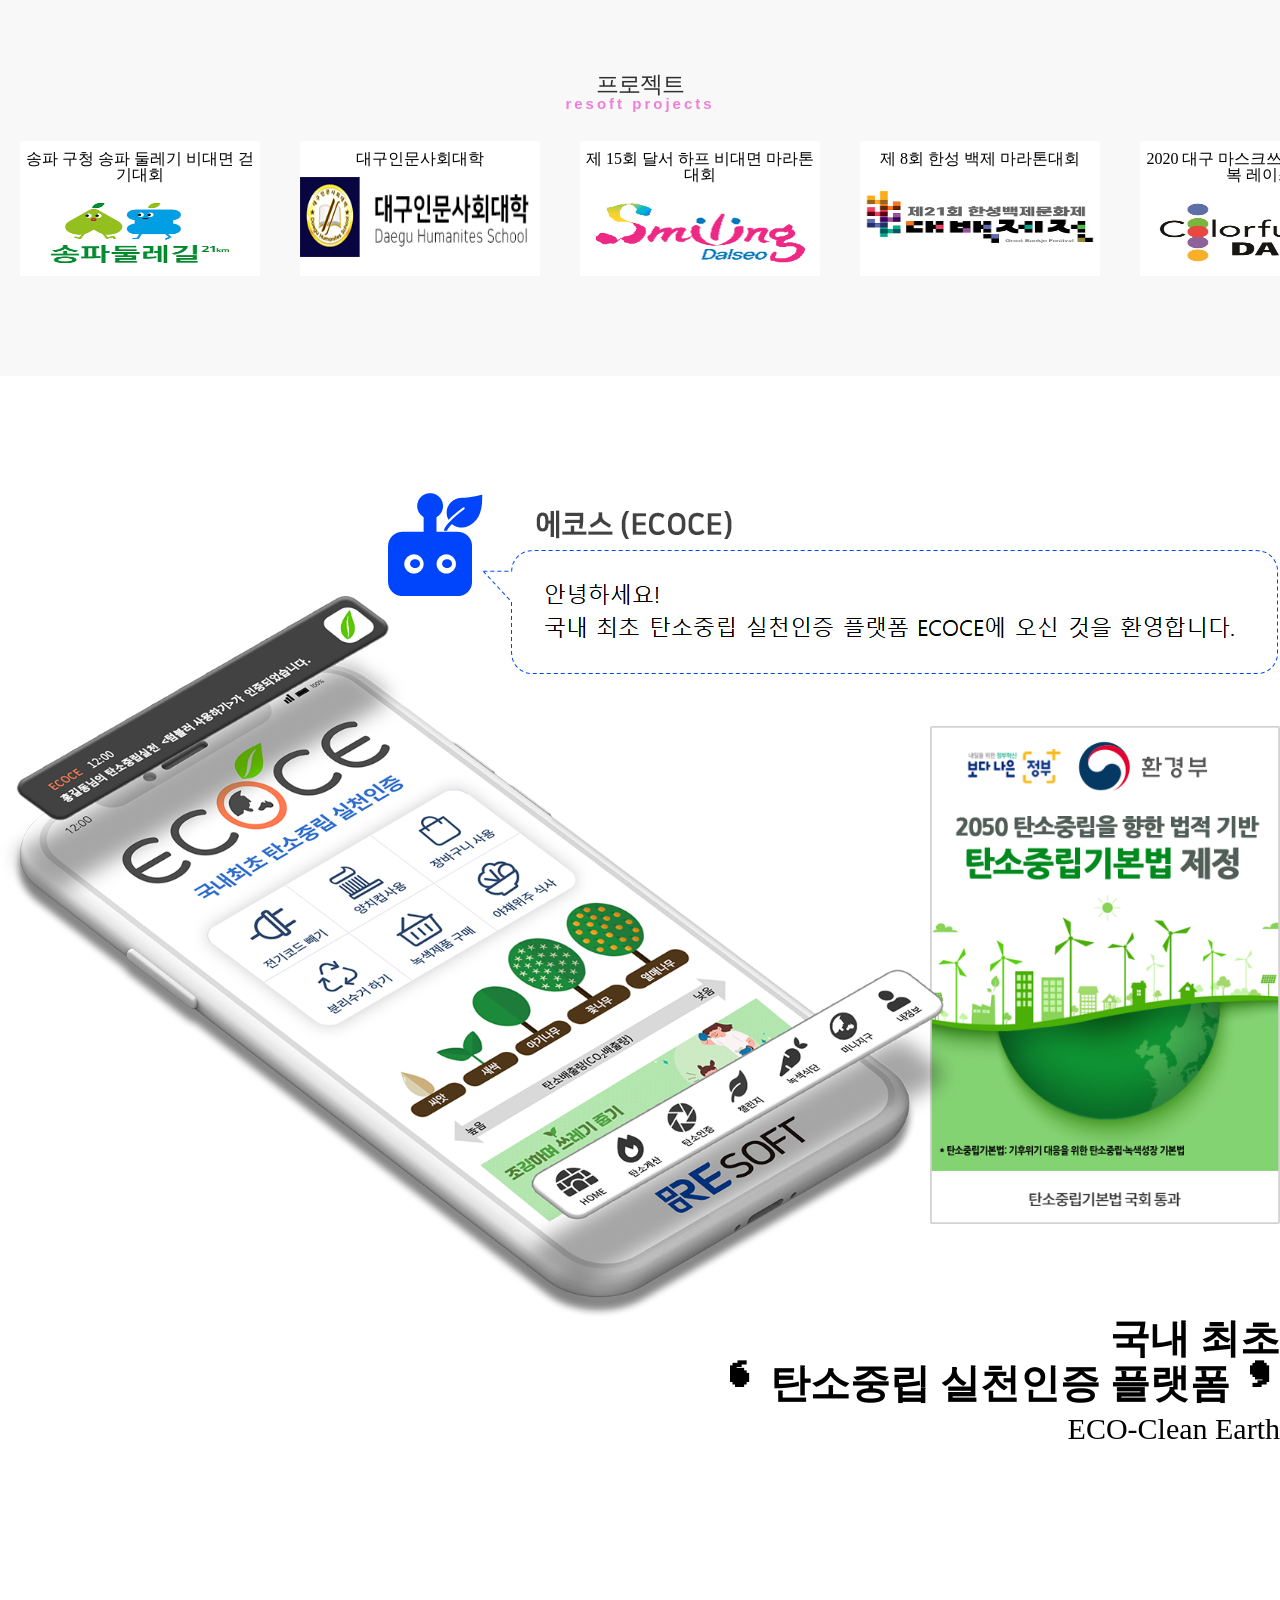
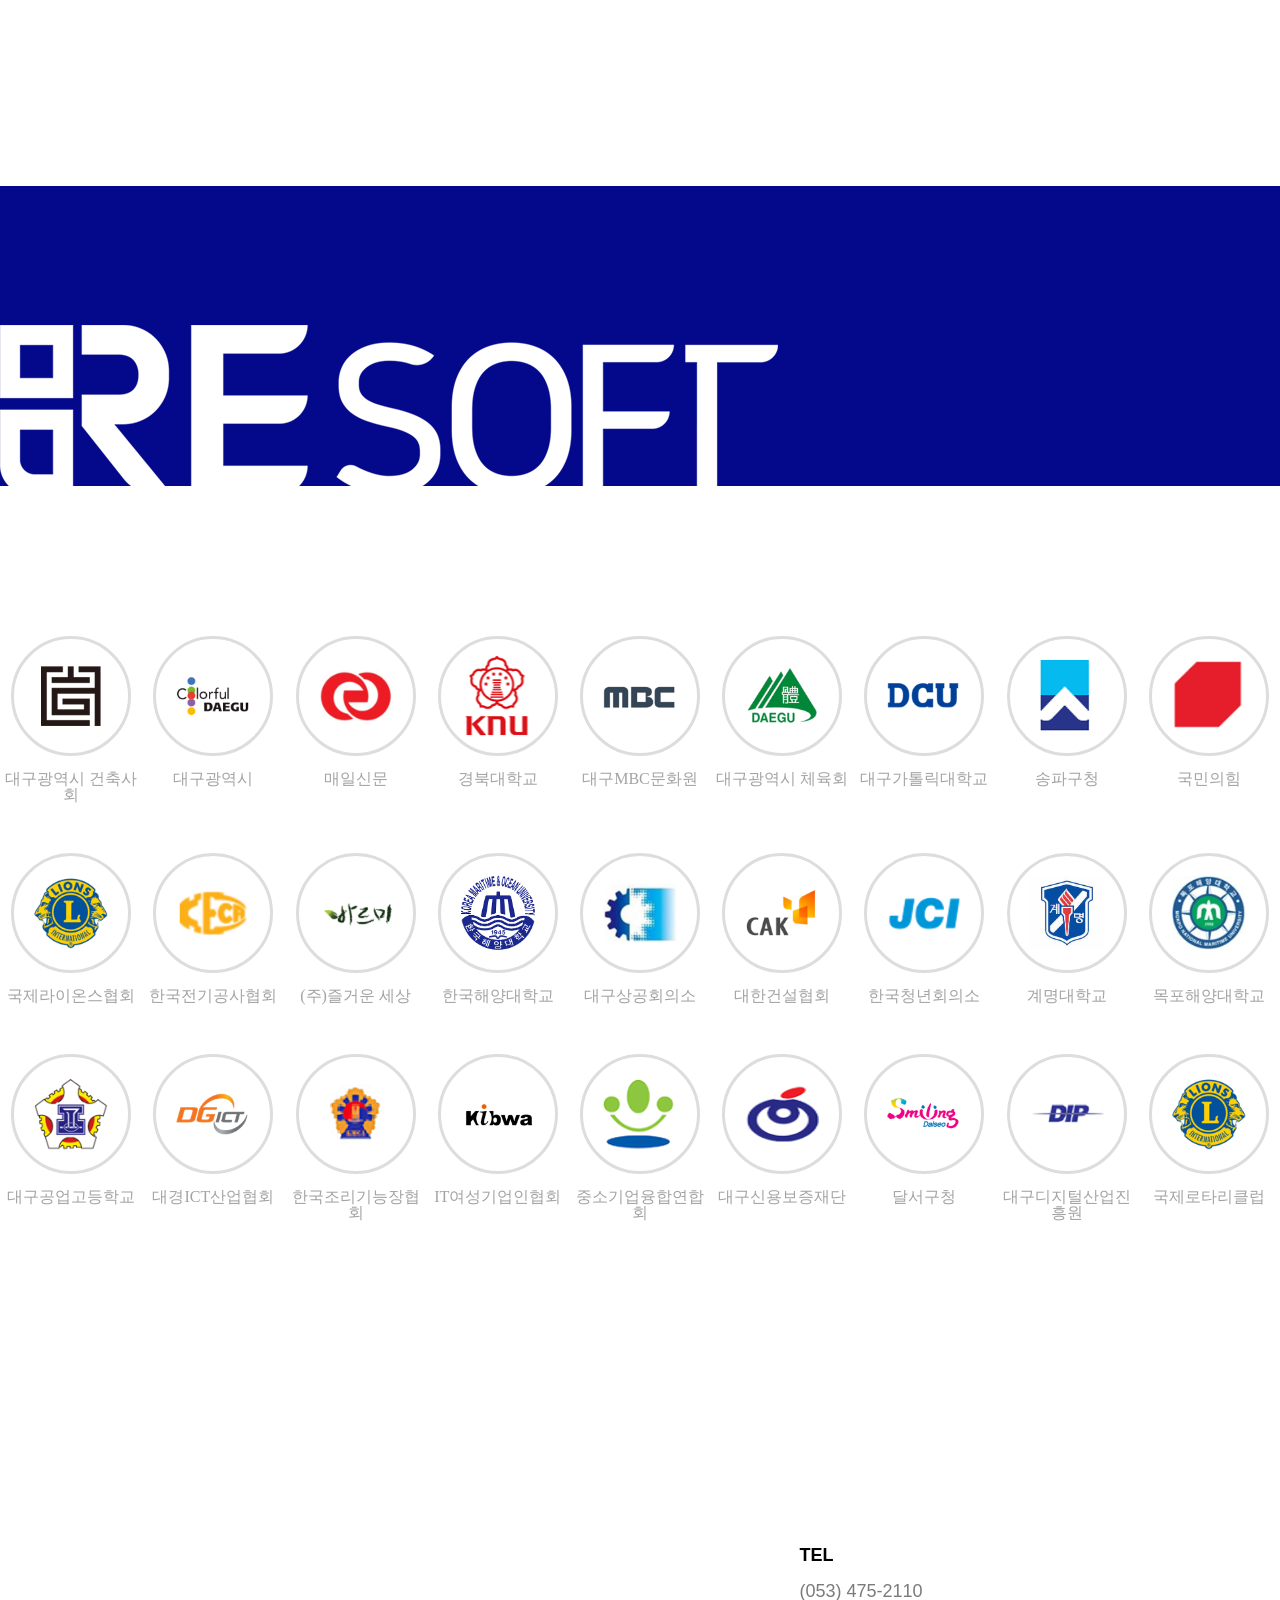
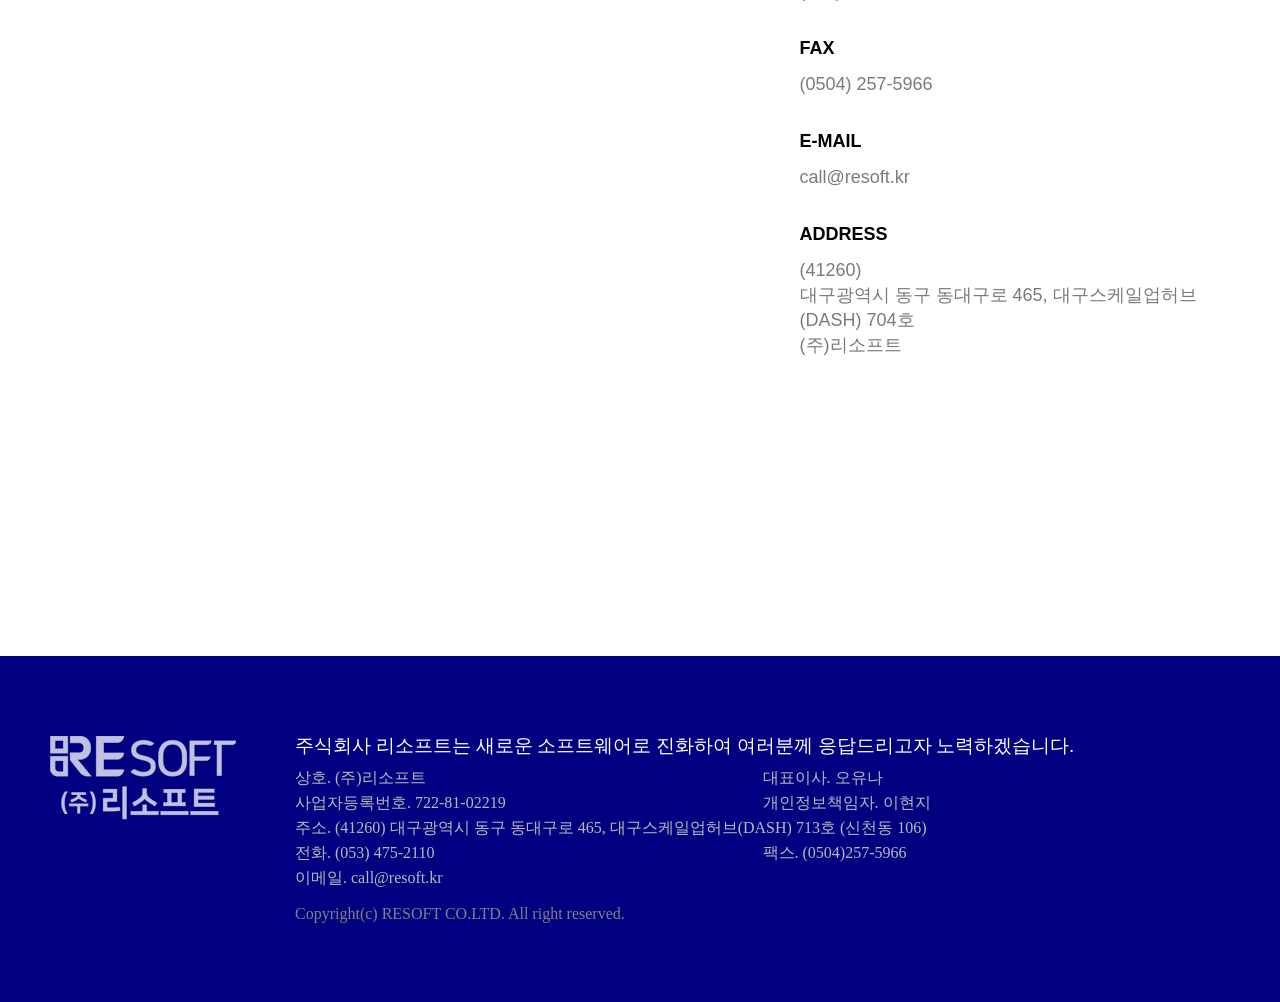
==== commit 288a45d9: "카카오 API 옆의 글의 폰트를 원본과 똑같이 함." ====
--- a/index.html
+++ b/index.html
@@ -21,7 +21,6 @@
     <!-- 06.footer -->
     <link rel="stylesheet" href="./css/06.footer.css">
 
-    <!-- ★ 정관님 CSS 넣으니까 다른 페이지에 영향이 갑니다. 정리 필요해 보임 -->
     <!--05. kakao_api -->
     <link rel="stylesheet" type="text/css" href="./css/05.kakao_api.css">
 
--- a/css/05.kakao_api.css
+++ b/css/05.kakao_api.css
@@ -12,6 +12,7 @@
 	margin-left: 200px;
 	display: flex;
 	gap: 90px;
+	font-family: 'Noto Sans KR', sans-serif;
 }
 
 .map-wrap .map-info-wrap {
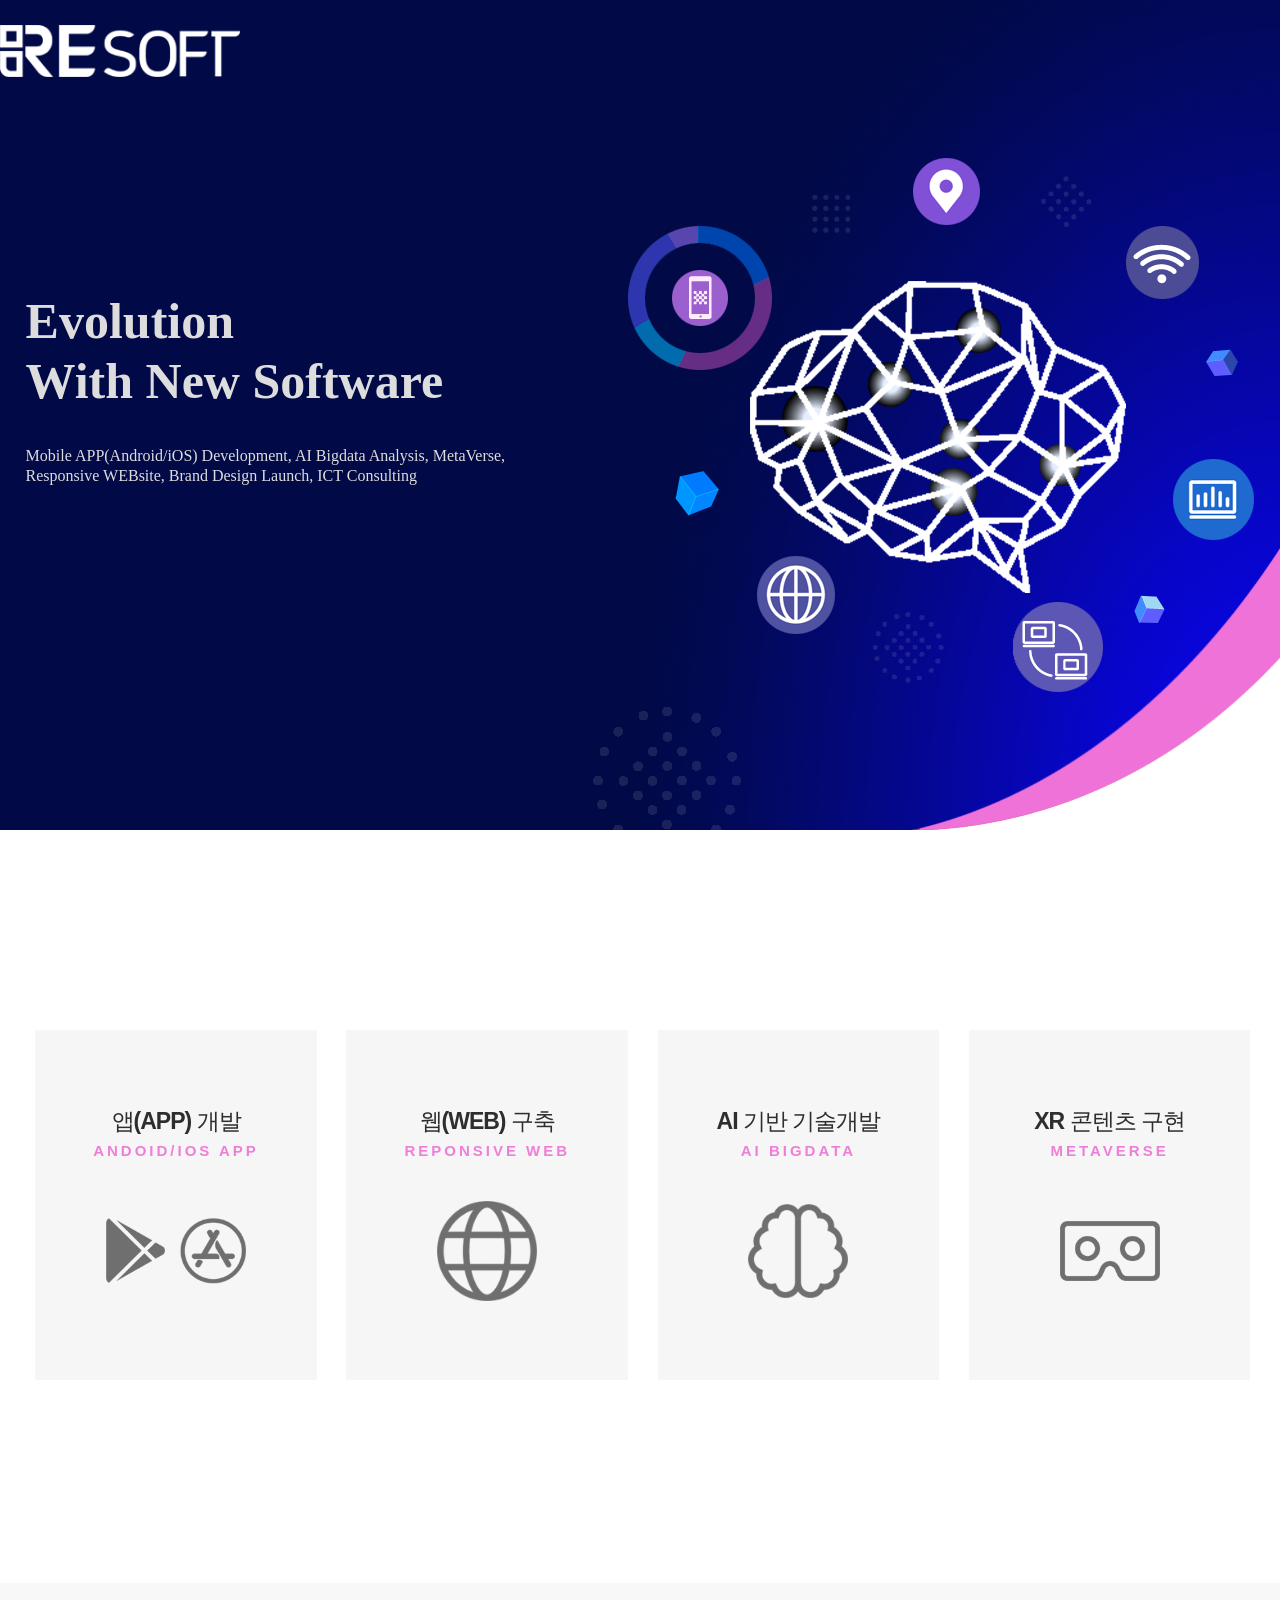
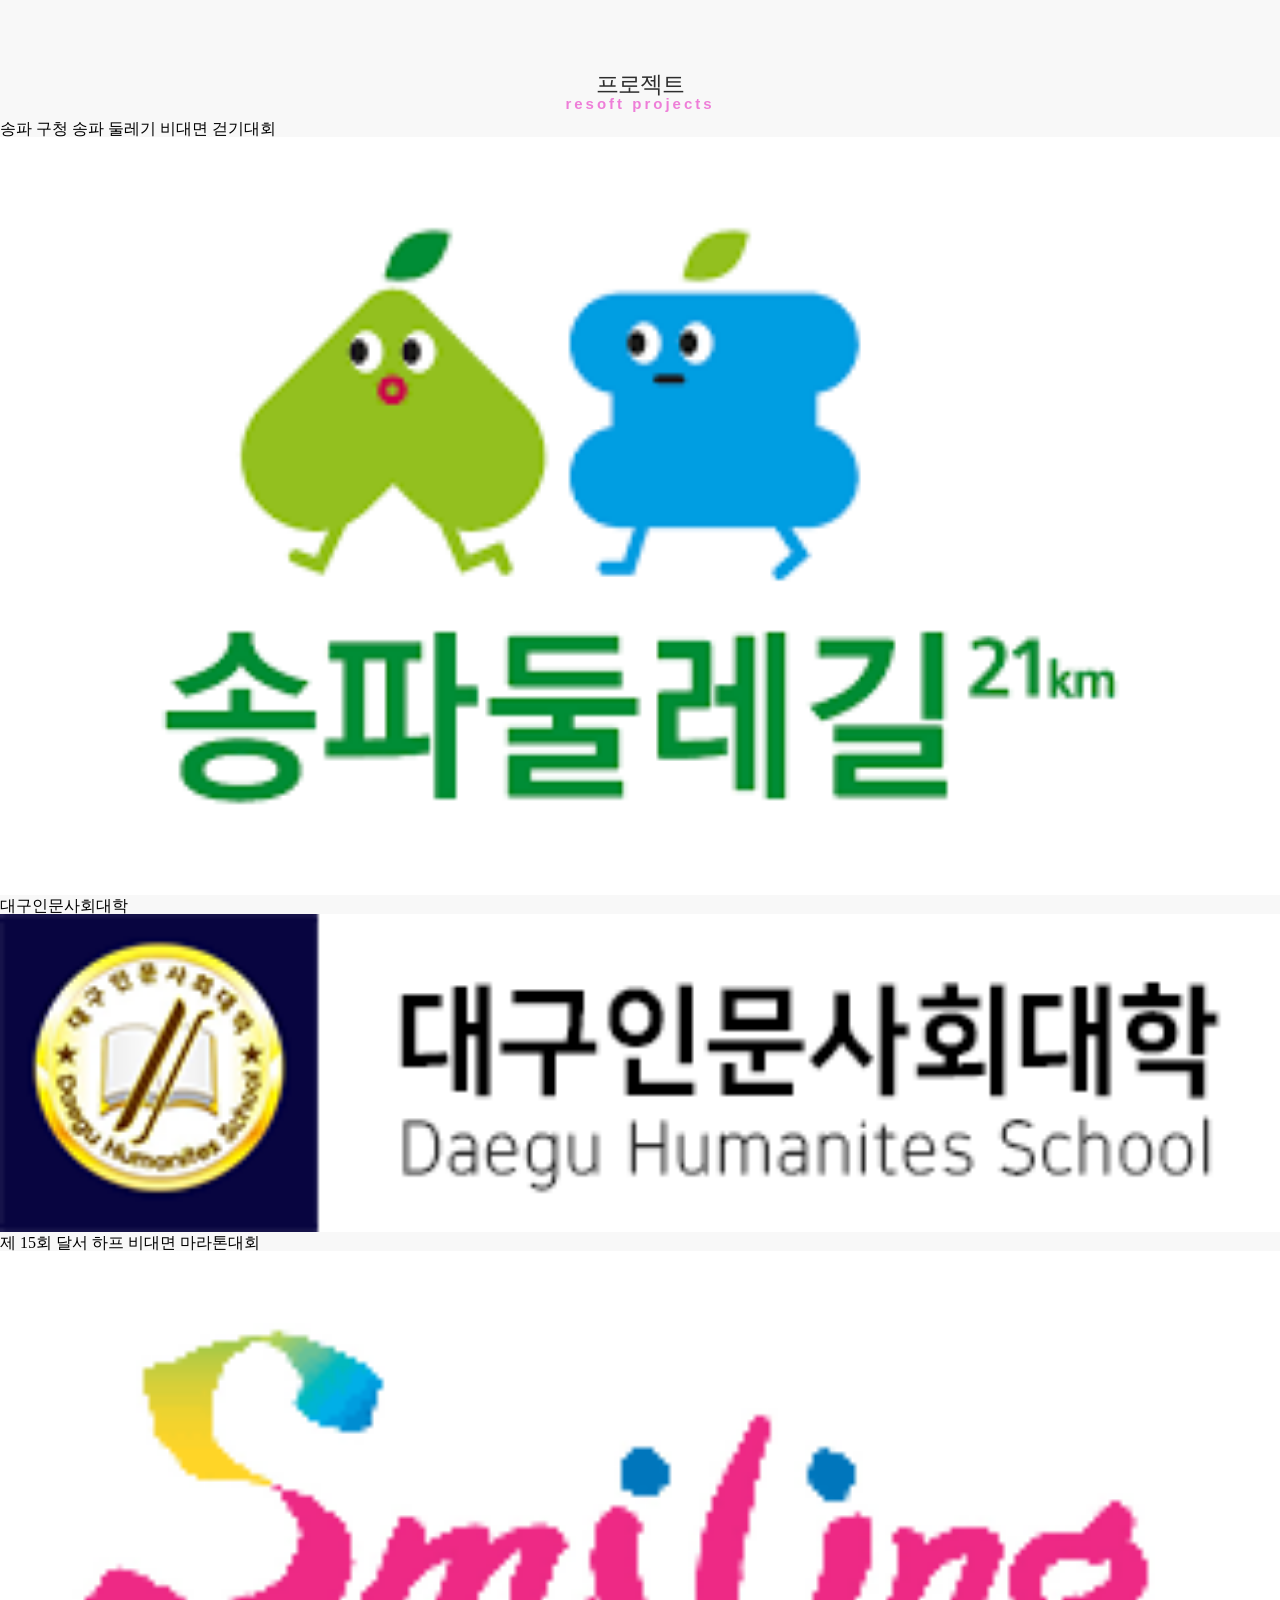
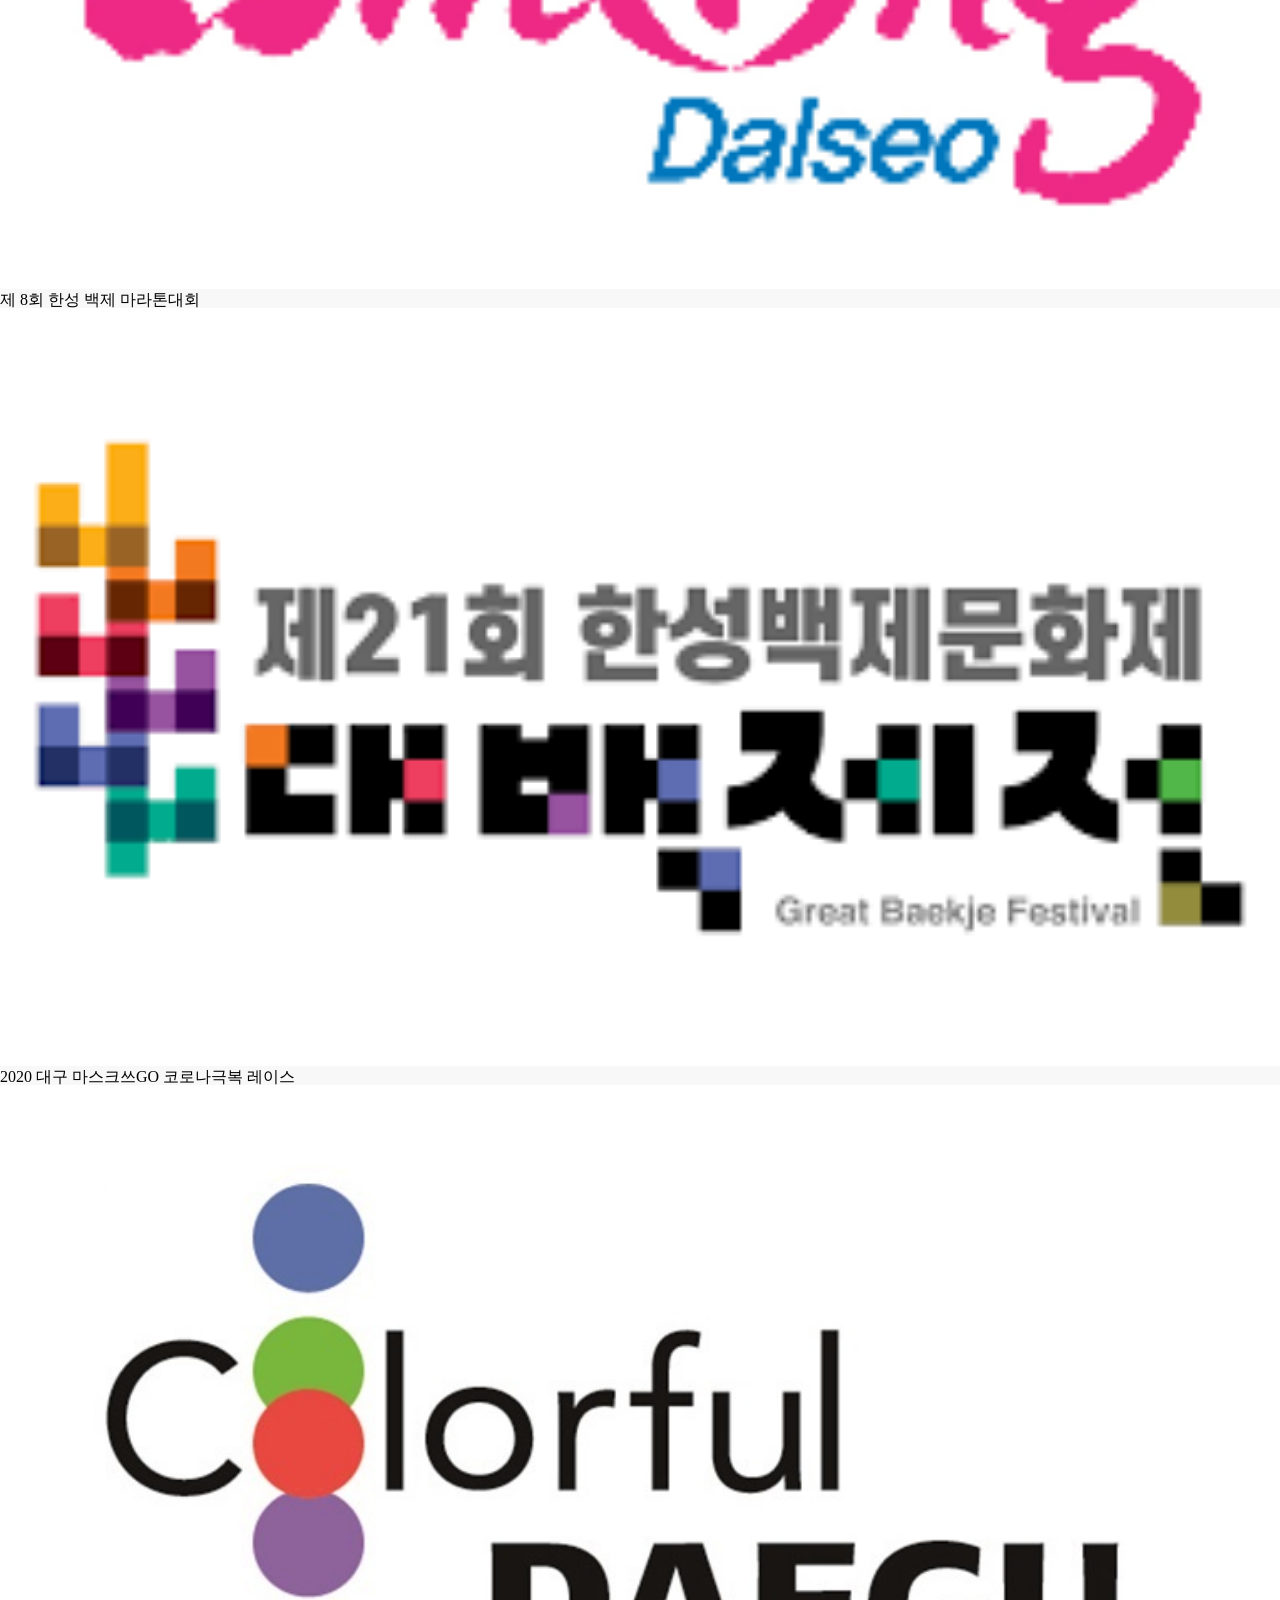
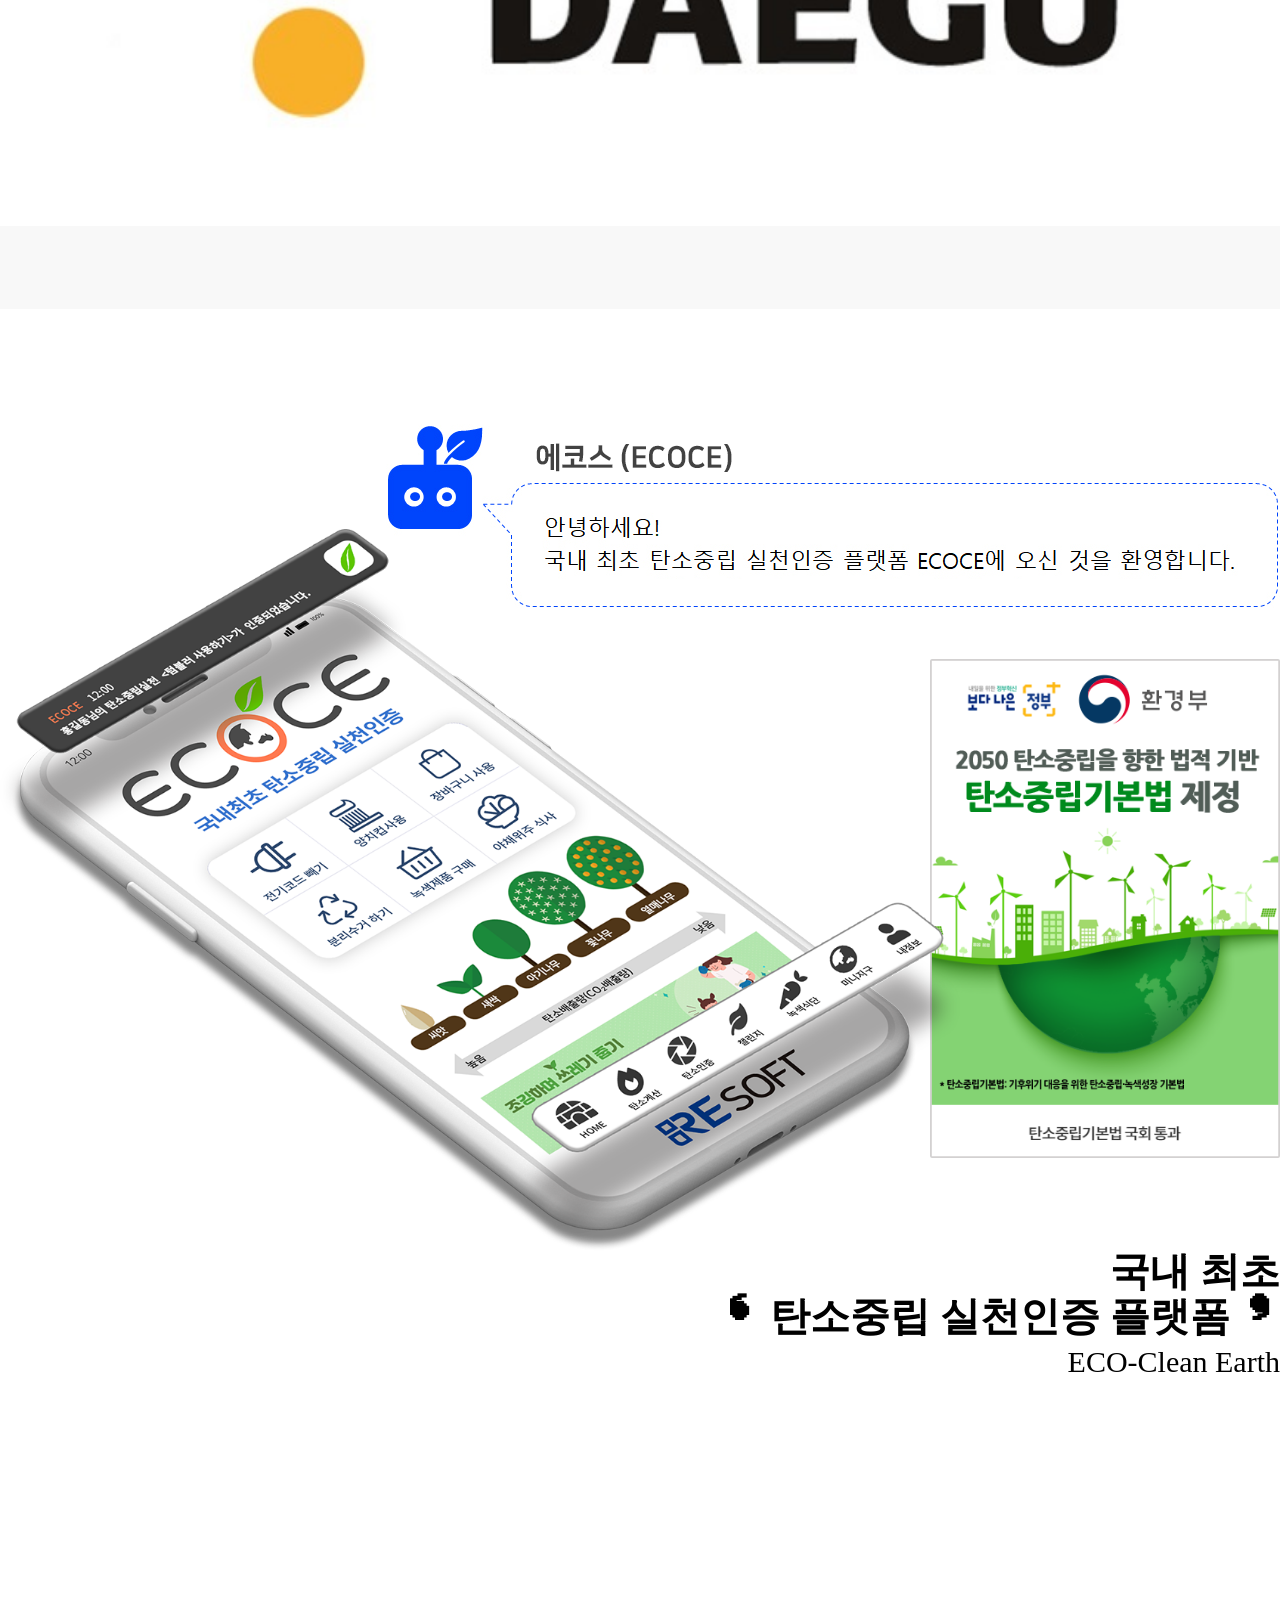
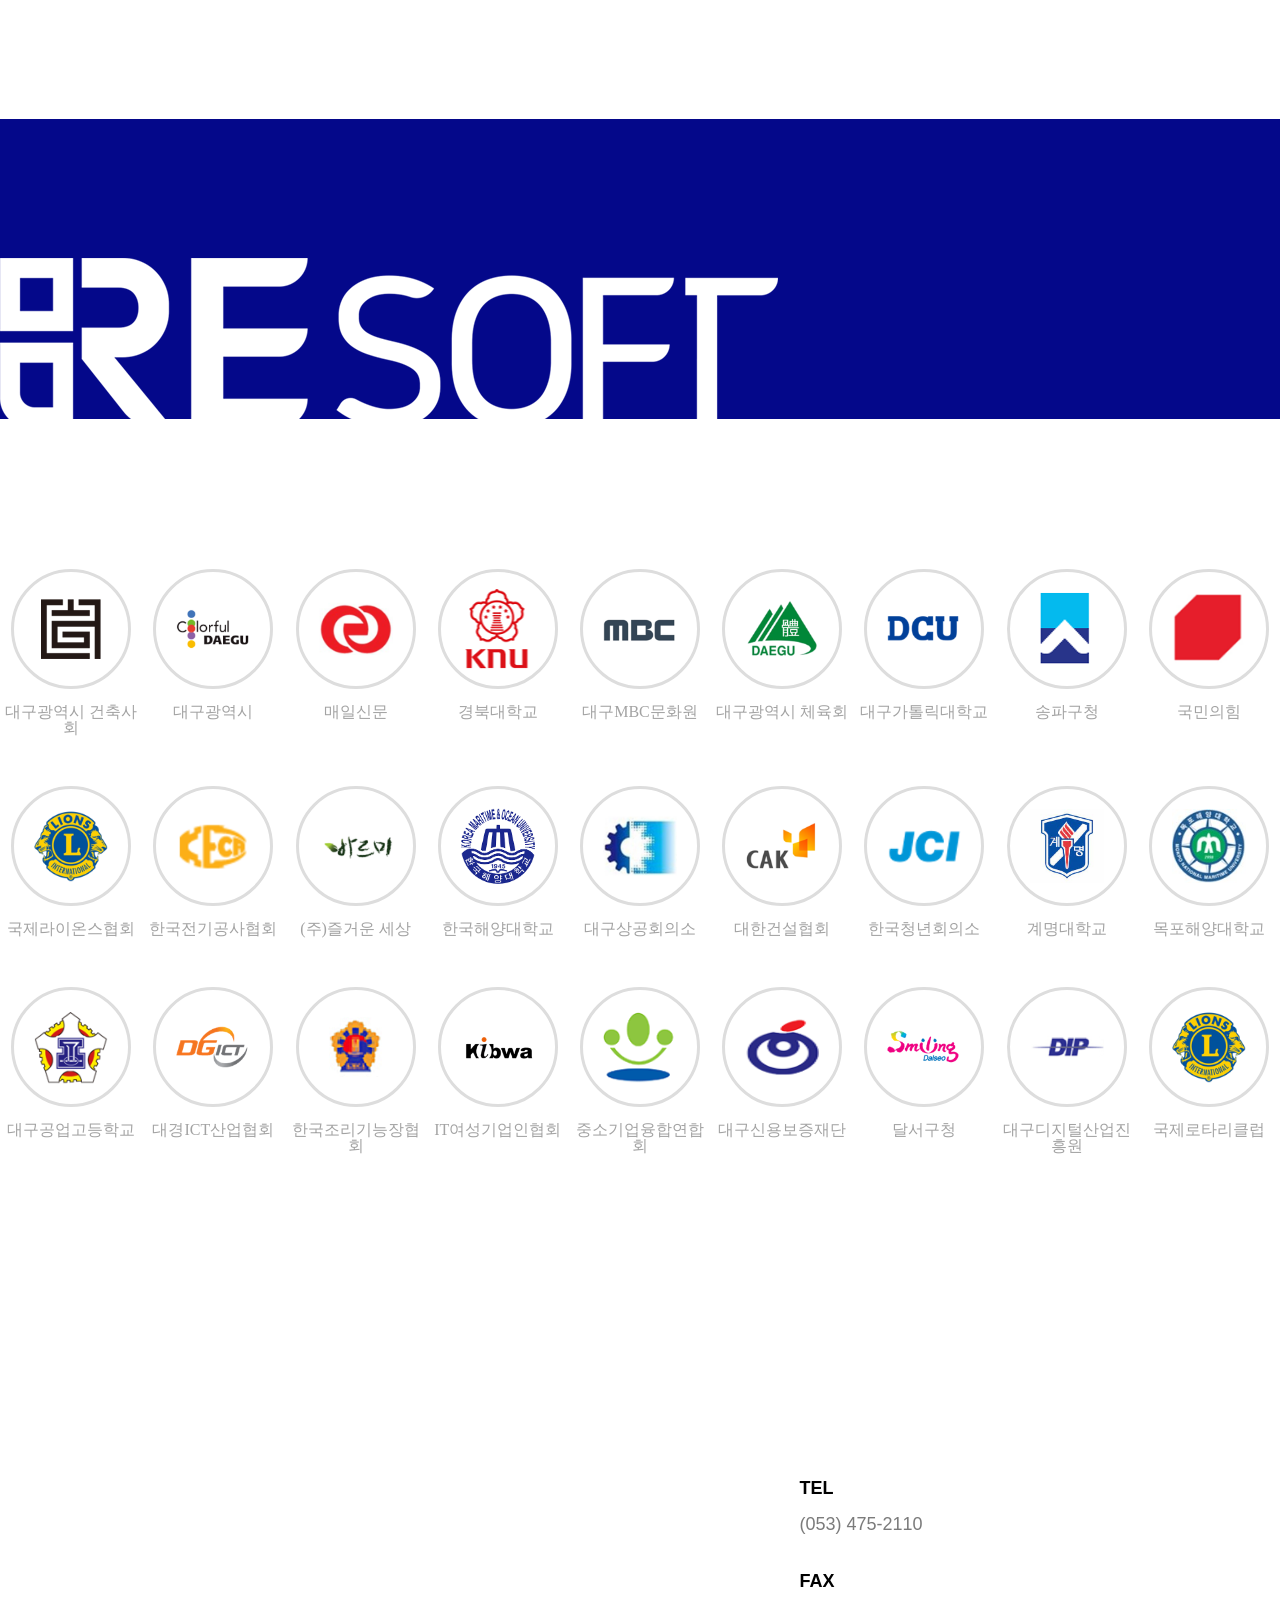
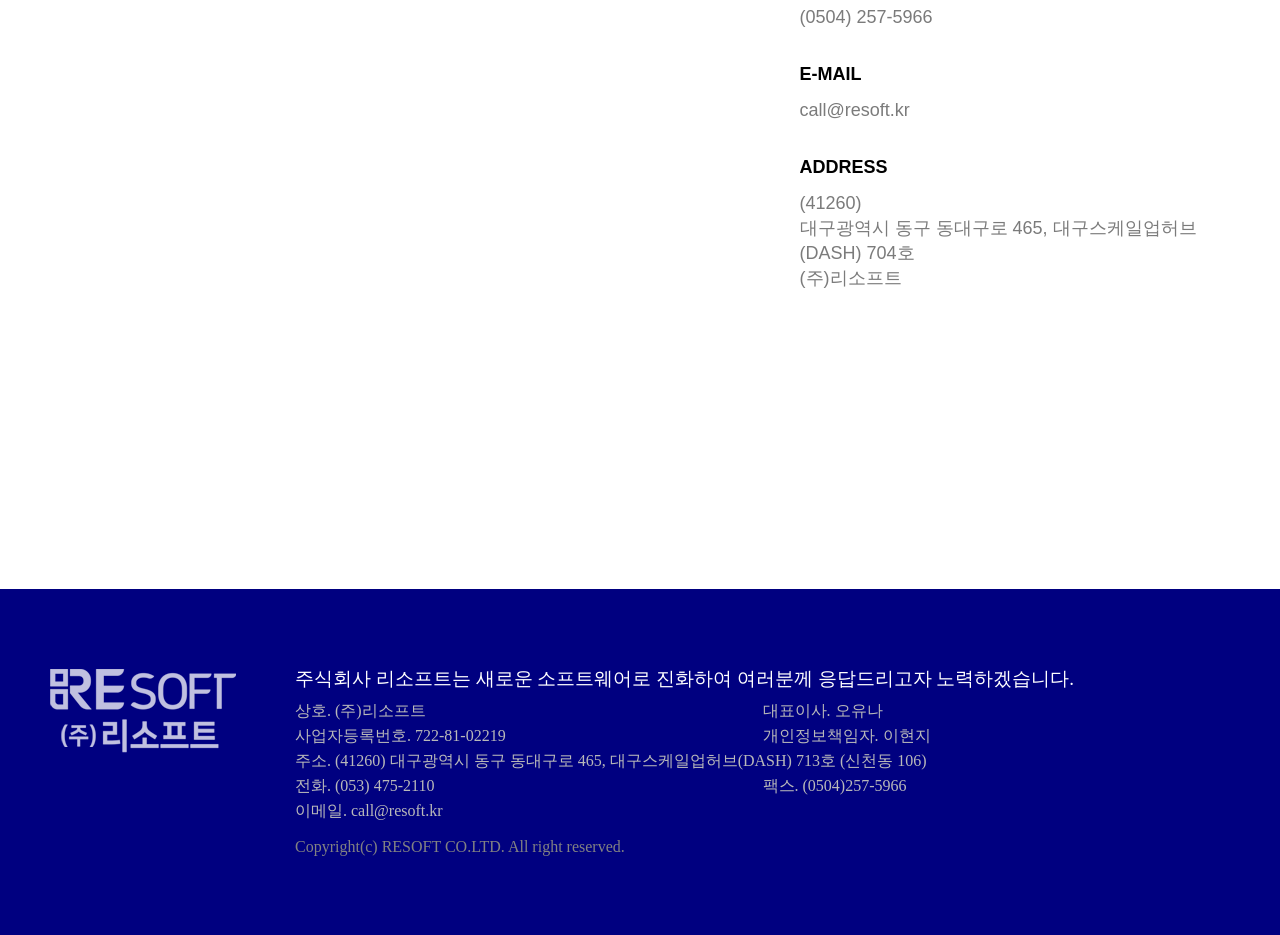
==== commit 1f934183: "경로 수정, 순서 수정" ====
--- a/index.html
+++ b/index.html
@@ -8,6 +8,34 @@
     <title>Resoft</title>
     <!-- 파비콘 연결 -->
     <link rel="shortcut icon" href="./img/web.png">
+
+    <!-- 폰트어썸 -->
+    <script src="https://kit.fontawesome.com/af2a9fd141.js" crossorigin="anonymous"></script>
+
+    <!-- 지도 -->
+    <script src="http://ajax.googleapis.com/ajax/libs/jquery/1.11.0/jquery.min.js"></script>
+
+    <!-- ★ 둘 중 하나 지우기 -->
+    <!-- 제이쿼리 불러오기 -->
+    <script src="https://cdnjs.cloudflare.com/ajax/libs/jquery/2.2.4/jquery.min.js"></script>
+    <!-- 제이쿼리 -->
+    <script src="https://code.jquery.com/jquery-2.2.0.min.js" type="text/javascript"></script>
+
+    <!-- Slick 불러오기 -->
+    <script src="https://cdnjs.cloudflare.com/ajax/libs/slick-carousel/1.9.0/slick.min.js"></script>
+    <link rel="stylesheet" href="https://cdnjs.cloudflare.com/ajax/libs/slick-carousel/1.9.0/slick.min.css">
+    <link rel="stylesheet" href="https://cdnjs.cloudflare.com/ajax/libs/slick-carousel/1.9.0/slick-theme.min.css">
+    <!-- slick - slider script  -->
+    <!-- <script type="text/javascript" src="//cdn.jsdelivr.net/npm/slick-carousel@1.8.1/slick/slick.min.js"></script> -->
+
+    <!-- wow 라이브러리 css -->
+    <link rel="stylesheet" href="./css/animate.css">
+    <!-- wow 라이브러리를 위한 js -->
+    <script src="./js/wow.min.js"></script>
+    <script>
+        new WOW().init();
+    </script>
+
     <!-- css reset -->
     <link rel="stylesheet" href="./css/reset.css">
     <!-- 01.header -->
@@ -18,39 +46,12 @@
     <link rel="stylesheet" href="./css/03.slick-cus.css">
     <!-- 04.icon -->
     <link rel="stylesheet" href="./css/04.iconP.css">
+    <!-- 05. kakao_api -->
+    <link rel="stylesheet" type="text/css" href="./css/05.kakao_api.css">
     <!-- 06.footer -->
     <link rel="stylesheet" href="./css/06.footer.css">
-
-    <!--05. kakao_api -->
-    <link rel="stylesheet" type="text/css" href="./css/05.kakao_api.css">
-
     <!-- animate css -->
     <link rel="stylesheet" href="./css/animate.css">
-
-    <!-- 폰트어썸 -->
-    <script src="https://kit.fontawesome.com/af2a9fd141.js" crossorigin="anonymous"></script>
-
-    <!-- 지도 -->
-    <script src="http://ajax.googleapis.com/ajax/libs/jquery/1.11.0/jquery.min.js"></script>
-
-    <!-- ★ 둘 중 하나 지우기 -->
-    <!-- 제이쿼리 불러오기 -->
-    <script src="https://cdnjs.cloudflare.com/ajax/libs/jquery/2.2.4/jquery.min.js"></script>
-    <!-- 제이쿼리 -->
-    <script src="https://code.jquery.com/jquery-2.2.0.min.js" type="text/javascript"></script>
-
-    <!-- Slick 불러오기 -->
-    <script src="https://cdnjs.cloudflare.com/ajax/libs/slick-carousel/1.9.0/slick.min.js"></script>
-    <link rel="stylesheet" href="https://cdnjs.cloudflare.com/ajax/libs/slick-carousel/1.9.0/slick.min.css">
-    <link rel="stylesheet" href="https://cdnjs.cloudflare.com/ajax/libs/slick-carousel/1.9.0/slick-theme.min.css">
-
-    <!-- wow 라이브러리 css -->
-    <link rel="stylesheet" href="./css/animate.css">
-    <!-- wow 라이브러리를 위한 js -->
-    <script src="./js/wow.min.js"></script>
-    <script>
-        new WOW().init();
-    </script>
 </head>
 
 <body>
@@ -87,98 +88,102 @@
     <!-- header 끝 -->
 
     <div class="b_wrap">
-        <div class="content_wrap">
-            <ul class="business_list">
-                <div class="flip">
-                    <div class="center_wrap">
-                        <li class="front flip-item">
-                            <a href="#">
-                                <p class="title">앱(APP) 개발</p>
-                                <p class="subTitleEng">ANDOID/IOS APP</p>
-                                <div class="img_wrap">
-                                    <img src="./img/앱개발아이콘.png" id="firstIconSize" alt="store icon">
-                                </div>
-                            </a>
-                        </li>
-                    </div>
-                    <div class="back flip-item">
-                        <a href="#" id="test" onclick="preventClick(event)" class="layoutImg"></a>
-                        <img src="./img/앱개발.jpg" class="darken" style="width:100%">
-                        <div class="app-text">
-                            Android 앱 개발<br>
-                            iso 앱 개발<br>
-                            플랫폼 기획 및 설계
-                        </div>
-                    </div>
-                </div>
-                <div class="flip">
-                    <div class="center_wrap">
-                        <li class="front flip-item">
-                            <a href="#">
-                                <p class="title">웹(WEB) 구축</p>
-                                <p class="subTitleEng">REPONSIVE WEB</p>
-                                <div class="img_wrap">
-                                    <img src="./img/web.png" alt="web">
-                                </div>
-                            </a>
-                        </li>
-                    </div>
-                    <div class="back flip-item">
-                        <a href="#" id="test" onclick="preventClick(event)" class="layoutImg"></a>
-                        <img src="./img/웹구축.jpg" class="darken" style="width:100%">
-                        <div class="app-text">
-                            반응형 홈페이지 구축<br>
-                            데이터베이스 구축<br>
-                            빅데이터 구축
-                        </div>
-                    </div>
-                </div>
-                <div class="flip">
-                    <div class="center_wrap">
-                        <li class="front flip-item">
-                            <a href="#">
-                                <p class="title">AI 기반 기술개발</p>
-                                <p class="subTitleEng">AI BIGDATA</p>
-                                <div class="img_wrap">
-                                    <img src="./img/bigdata.png" alt="brain image">
-                                </div>
-                            </a>
-                        </li>
-                    </div>
-                    <div class="back flip-item">
-                        <a href="#" id="test" onclick="preventClick(event)" class="layoutImg"></a>
-                        <img src="./img/AI기술개발.jpg" class="darken" style="width:100%">
-                        <div class="app-text">
-                            AI 대화형 챗봇<br>
-                            자동 객체인식 검출기<br>
-                            딥러닝 학습 모델
-                        </div>
-                    </div>
-                </div>
-                <div class="flip">
-                    <div class="center_wrap">
-                        <li class="front flip-item">
-                            <a href="#">
-                                <p class="title">XR 콘텐츠 구현</p>
-                                <p class="subTitleEng">METAVERSE</p>
-                                <div class="img_wrap">
-                                    <img src="./img/metaverse.png" alt="metaverse">
-                                </div>
-                            </a>
-                        </li>
-                    </div>
-                    <div class="back flip-item">
-                        <a href="#" id="test" onclick="preventClick(event)" class="layoutImg"></a>
-                        <img src="./img/XR콘텐츠.jpg" class="darken" style="width:100%">
-                        <div class="app-text">
-                            실감형 플랫폼 구축<br>
-                            가상현실 콘텐츠 제작<br>
-                            게임콘텐츠제작
-                        </div>
-                    </div>
-                </div>
-            </ul>
-        </div>
+      <div class="content_wrap">
+        <ul class="business_list">
+          <div class="flip">
+            <div class="center_wrap">
+              <li class="front flip-item flip_li">
+                <a href="javascript:void(0):">
+                  <p class="title">앱(APP) 개발</p>
+                  <p class="subTitleEng">ANDOID/IOS APP</p>
+                  <div class="img_wrap">
+                    <img src="./img/앱개발아이콘.png" id="firstIconSize" alt="store icon">
+                  </div>
+                </a>
+                <div class="back flip-item">
+                  <a href="javascript:void(0):" id="test" onclick="preventClick(event)" class="layoutImg"></a>
+                  <img src="./img/앱개발.jpg" class="darken" style="width:100%">
+                  <div class="app-text">
+                    Android 앱 개발<br>
+                    iso 앱 개발<br>
+                    플랫폼 기획 및 설계
+                  </div>
+                </div>
+              </li>
+            </div>
+  
+          </div>
+          <div class="flip">
+            <div class="center_wrap">
+              <li class="front flip-item flip_li">
+                <a href="javascript:void(0):">
+                  <p class="title">웹(WEB) 구축</p>
+                  <p class="subTitleEng">REPONSIVE WEB</p>
+                  <div class="img_wrap">
+                    <img src="./img/web.png" alt="web">
+                  </div>
+                </a>
+                <div class="back flip-item">
+                  <a href="javascript:void(0):" id="test" onclick="preventClick(event)" class="layoutImg"></a>
+                  <img src="./img/웹구축.jpg" class="darken" style="width:100%">
+                  <div class="app-text">
+                    반응형 홈페이지 구축<br>
+                    데이터베이스 구축<br>
+                    빅데이터 구축
+                  </div>
+                </div>
+              </li>
+            </div>
+  
+          </div>
+          <div class="flip">
+            <div class="center_wrap">
+              <li class="front flip-item flip_li">
+                <a href="javascript:void(0):">
+                  <p class="title">AI 기반 기술개발</p>
+                  <p class="subTitleEng">AI BIGDATA</p>
+                  <div class="img_wrap">
+                    <img src="./img/bigdata.png" alt="brain image">
+                  </div>
+                </a>
+  
+                <div class="back flip-item">
+                  <a href="javascript:void(0):" id="test" onclick="preventClick(event)" class="layoutImg"></a>
+                  <img src="./img/AI기술개발.jpg" class="darken" style="width:100%">
+                  <div class="app-text">
+                    AI 대화형 챗봇<br>
+                    자동 객체인식 검출기<br>
+                    딥러닝 학습 모델
+                  </div>
+                </div>
+              </li>
+            </div>
+          </div>
+          <div class="flip">
+            <div class="center_wrap">
+              <li class="front flip-item flip_li">
+                <a href="javascript:void(0):">
+                  <p class="title">XR 콘텐츠 구현</p>
+                  <p class="subTitleEng">METAVERSE</p>
+                  <div class="img_wrap">
+                    <img src="./img/metaverse.png" id="lastIconSize" alt="metaverse">
+  
+                  </div>
+                </a>
+                <div class="back flip-item">
+                  <a href="javascript:void(0):" id="test" onclick="preventClick(event)" class="layoutImg"></a>
+                  <img src="./img/XR콘텐츠.jpg" class="darken" style="width:100%">
+                  <div class="app-text">
+                    실감형 플랫폼 구축<br>
+                    가상현실 콘텐츠 제작<br>
+                    게임콘텐츠제작
+                  </div>
+                </div>
+              </li>
+            </div>
+          </div>
+        </ul>
+      </div>
     </div>
     <!-- card-flip 끝 -->
 
@@ -633,12 +638,12 @@
     </div>
     <!-- kakao_api 끝 -->
 
-    <!-- ★ 스크립트 분리 필요 -->
+    <!-- ★ 스크립트 분리 완료 -->
     <script type="text/javascript" src="//dapi.kakao.com/v2/maps/sdk.js?appkey=067f7b942819e19fc2f3202be6e39efd"></script>
 
     <script src="./js/kakao_api.js"></script>
     <!-- kakao_api 끝 -->
-    <!-- ★ 스크립트 분리 필요 -->
+    <!-- ★ 스크립트 분리 완료-->
 
     <footer>
         <div class="footer_wrap">
--- a/css/01.header.css
+++ b/css/01.header.css
@@ -12,40 +12,56 @@
   max-width: 100%;
 }
 
+.wrapper {
+  max-width: 100%;
+  position: relative;
+}
+
 .wrapper .top_wrap {
   max-width: 1400px;
   margin: 0 auto;
+  position: relative;
   z-index: -1;
   height: 100%;
-  position: relative;
 }
 
 .wrapper .top_wrap .img-wrap {
   display: block;
   height: auto;
   position: absolute;
-  margin-top: 25px;
-}
-
-.wrapper .top_wrap .img-wrap img {
+  top: 25%;
+}
+
+.wrapper a {
+  position: relative;
+  top: 25px;
+  left: 0;
+}
+
+.wrapper a img {
   width: 240px;
 }
 
-.header .banner-wrap {
-  height: 100%;
+.banner-wrap {
   max-width: 1400px;
   margin: 0 auto;
   position: relative;
-}
-
-.header .bannerText-wrap {
-  color: white;
-  position: absolute;
-  top: 25%;
+  height: 100%;
+}
+
+.banner-wrap .img-wrap {
+  position: absolute;
+  right: 0;
+  top: 19%;
 }
 
 .header .bannerText {
   padding-bottom: 80px;
+}
+.header .bannerText-wrap {
+  position: absolute;
+  top: 25%;
+  word-break: normal;
 }
 
 .header .bannerText p:first-child {
@@ -60,15 +76,165 @@
   line-height: 20px;
 }
 
-.header .banner-wrap .img-wrap {
-  position: absolute;
-  right: 0;
-  top: 9%;
+.header .bannerText p:last-child span:nth-child(3) {
+  display: block;
+}
+
+.header .bannerText-wrap {
+  color: #dddddd;
+  position: absolute;
+  top: 35%;
+  word-break: normal;
+}
+
+/* header 미디어쿼리  */
+
+@media screen and (max-width:1500px) {
+  .header .bannerText-wrap {
+    left: 2%;
+  }
+
+  .header .banner-wrap .img-wrap {
+    right: 2%;
+  }
+}
+
+@media screen and (max-width:1217px) {
+  .wrapper {
+    max-width: 1200px;
+    margin: 0 auto;
+    position: relative;
+  }
+
+  .header .bannerText p:first-child {
+    font-size: 45px;
+  }
+
+  .header .banner-wrap .img-wrap {
+    top: 11%;
+  }
+
+  .header .banner-wrap .img-wrap img {
+    width: 580px;
+  }
+
+  .header .bannerText p:last-child span:last-child {
+    display: block;
+  }
+
+  .header .bannerText p:last-child span:nth-child(2),
+  .header .bannerText p:last-child span:last-child span:last-child {
+    display: block;
+  }
+}
+
+@media screen and (max-width: 940px) {
+
+  .wrapper .top_wrap {
+    display: inline;
+  }
+
+  .wrapper .top_wrap>a img {
+    position: unset;
+  }
+
+  .header {
+    height: 1000px;
+    background: url(../img/헤더배경940.png) no-repeat;
+    background-position-x: right;
+  }
+
+  .header .bannerText {
+    padding-bottom: 50px;
+  }
+
+  .header .bannerText p:first-child {
+    font-size: 36px;
+    line-height: 45px;
+  }
+
+  .header .bannerText-wrap {
+    left: 30%;
+    top: 45%;
+
+  }
+
+  .header .banner-wrap .img-wrap {
+    left: 50%;
+    right: 0;
+    top: 0;
+    transform: translateX(-50%);
+    width: 500px;
+  }
+
+  .header .banner-wrap .img-wrap img {
+    width: 100%;
+  }
+
+  .wrapper {
+    height: 80px;
+  }
+
+  .main_log {
+    width: 35%;
+  }
+}
+
+@media screen and (max-width: 767px) {
+  body {
+    max-width: 767px;
+    overflow-x: hidden;
+  }
+}
+
+@media screen and (max-width: 640px) {
+  body {
+    max-width: 640px;
+    overflow-x: hidden;
+  }
+
+  .header .banner-wrap .img-wrap {
+    width: 400px;
+  }
+
+  .header {
+    height: 800px;
+  }
+}
+
+@media screen and (max-width: 430px) {
+  .header {
+    height: 640px;
+  }
+
+  .header .bannerText p:first-child {
+    font-size: 24px;
+    line-height: 30px;
+    padding-bottom: 22px;
+  }
+
+  .header .bannerText p:last-child {
+    line-height: 17px;
+    font-size: 15px;
+  }
+
+  .header .bannerText {
+    padding-bottom: 25px;
+  }
+
+  .header .bannerText-wrap button {
+    padding: 8px 20px;
+    font-size: 15px;
+  }
+
+  .header .banner-wrap .img-wrap {
+    width: 300px;
+  }
 }
 
 /* header 애니메이션  */
 
-.fadeInLeft{
+.fadeInLeft {
   animation-name: fadeInLeft;
   animation-duration: 1s;
   animation-delay: 0.3s;
@@ -79,12 +245,13 @@
     opacity: 0;
     transform: translateX(-300px);
   }
+
   to {
     opacity: 1;
   }
 }
 
-.fadeInRight{ 
+.fadeInRight {
   animation-name: fadeInRight;
   animation-duration: 1s;
   animation-delay: 0.5s;
@@ -95,7 +262,8 @@
     opacity: 0;
     transform: translateX(300px);
   }
+
   to {
     opacity: 1;
   }
-}
+}
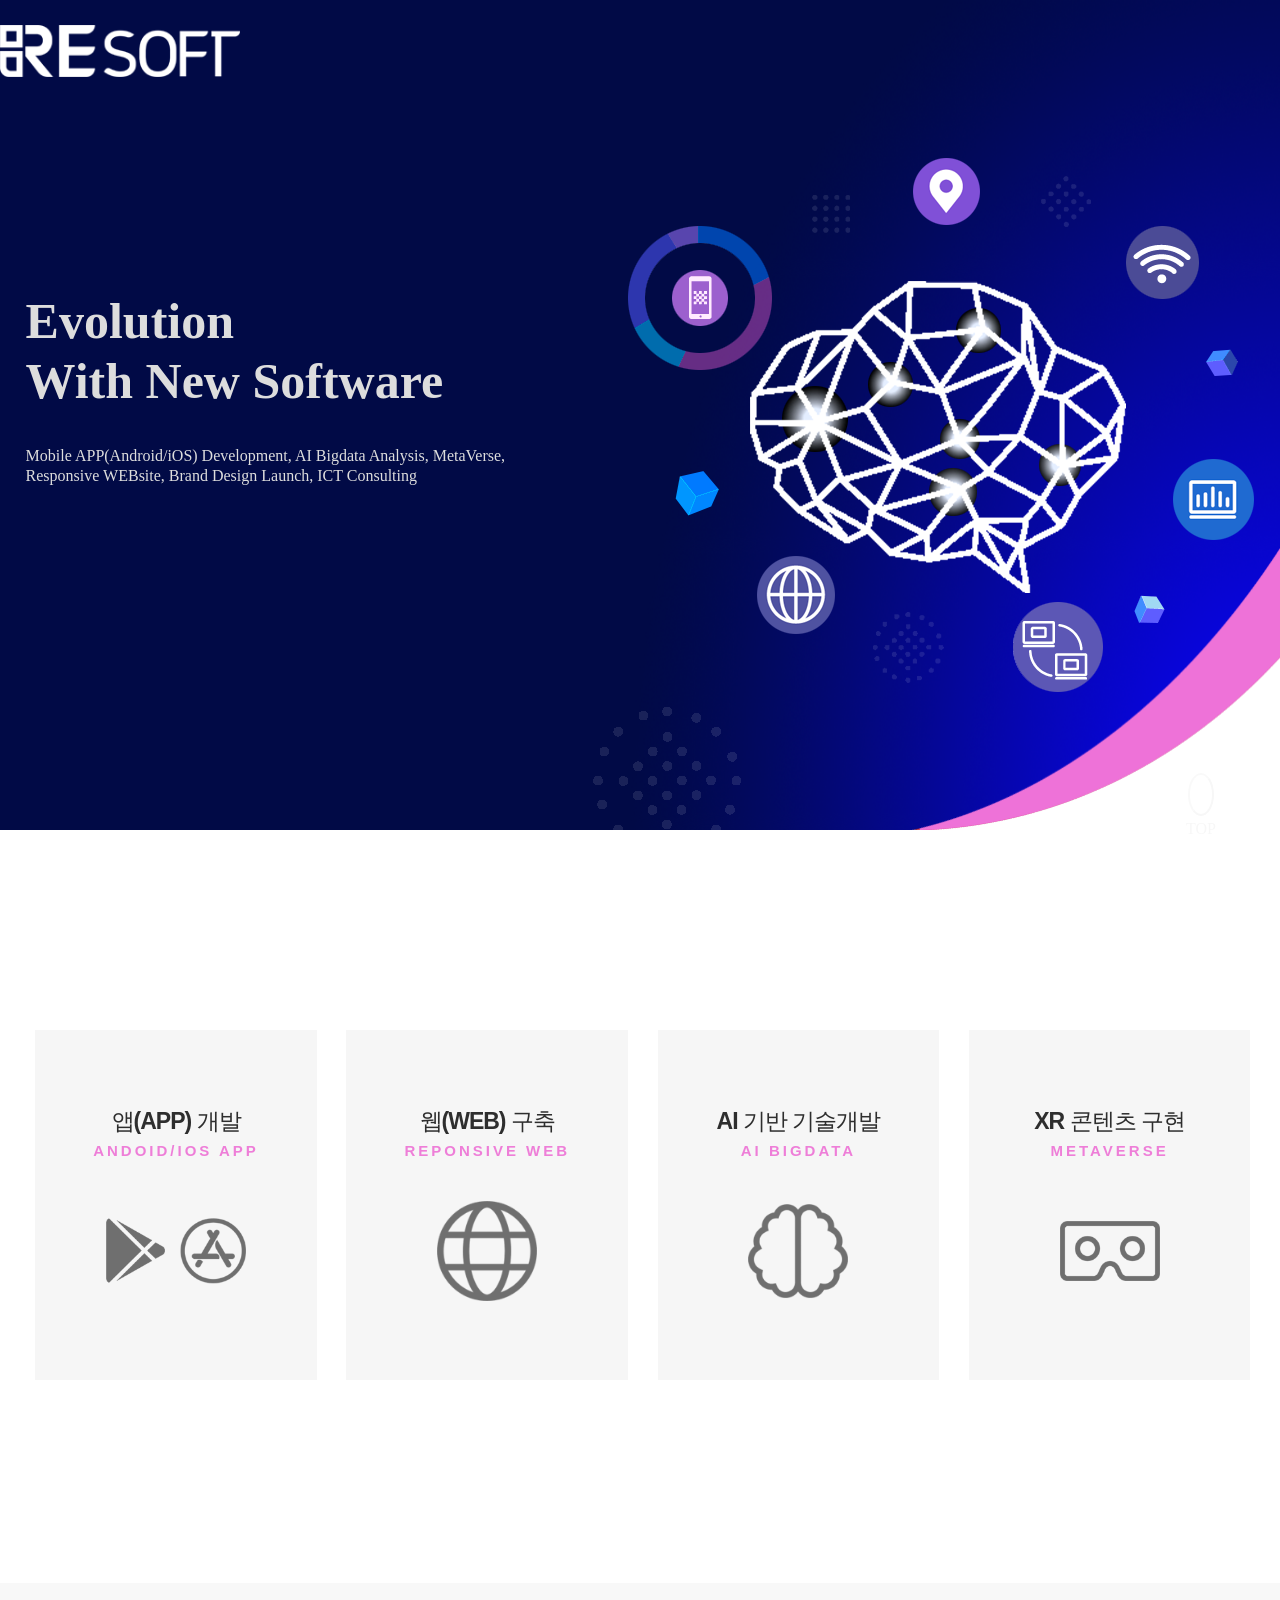
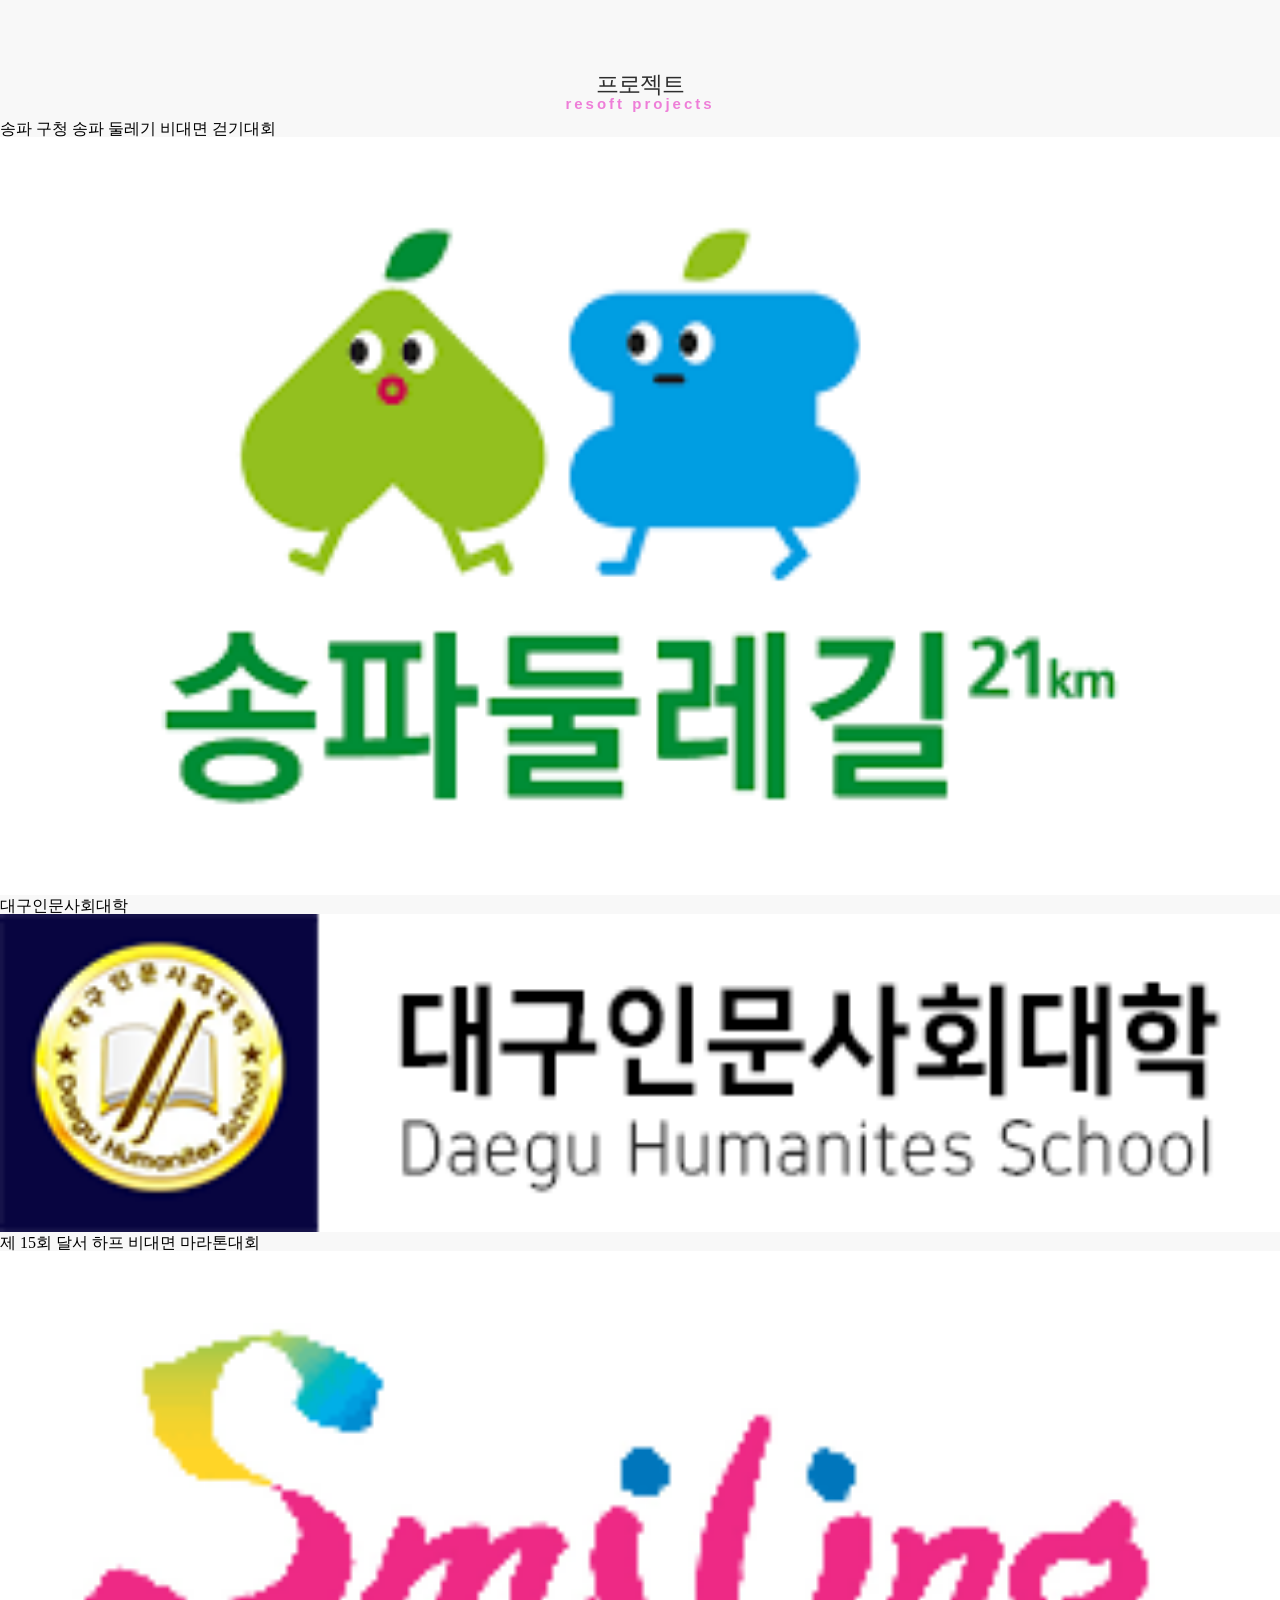
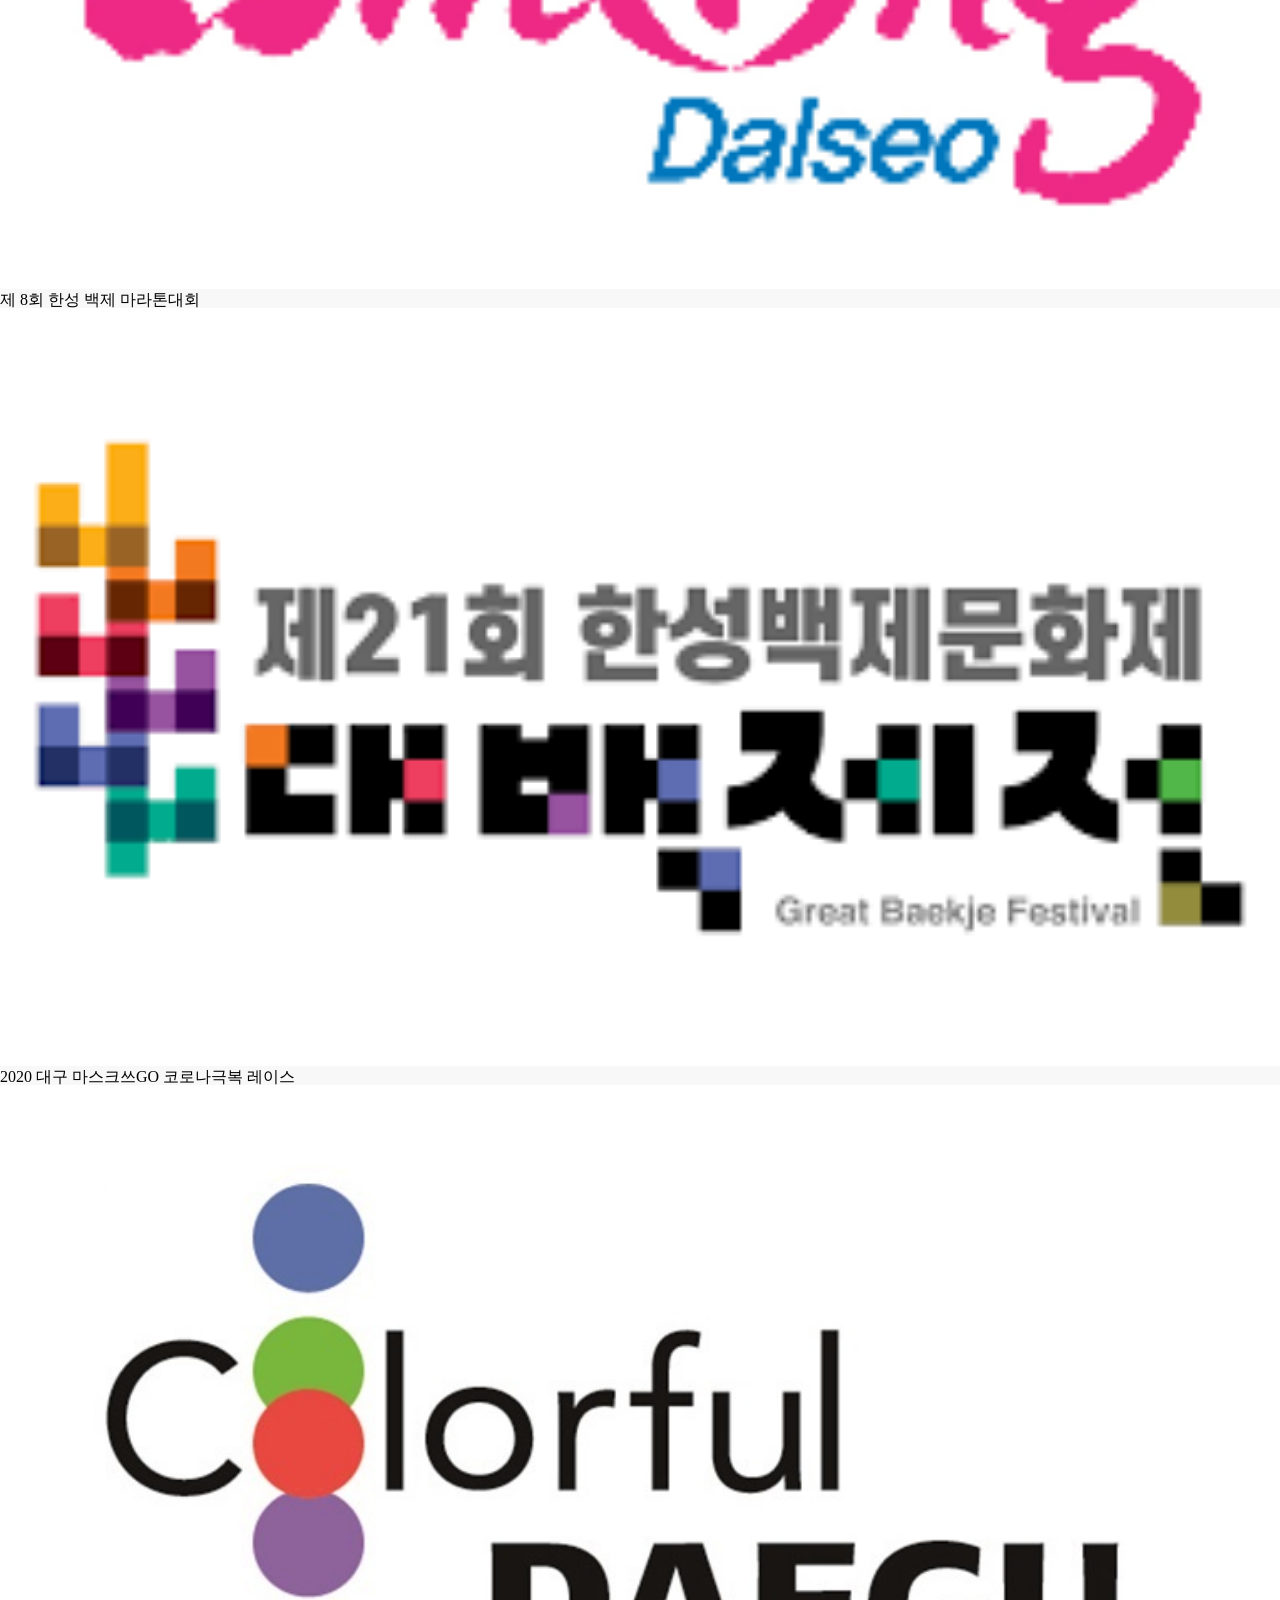
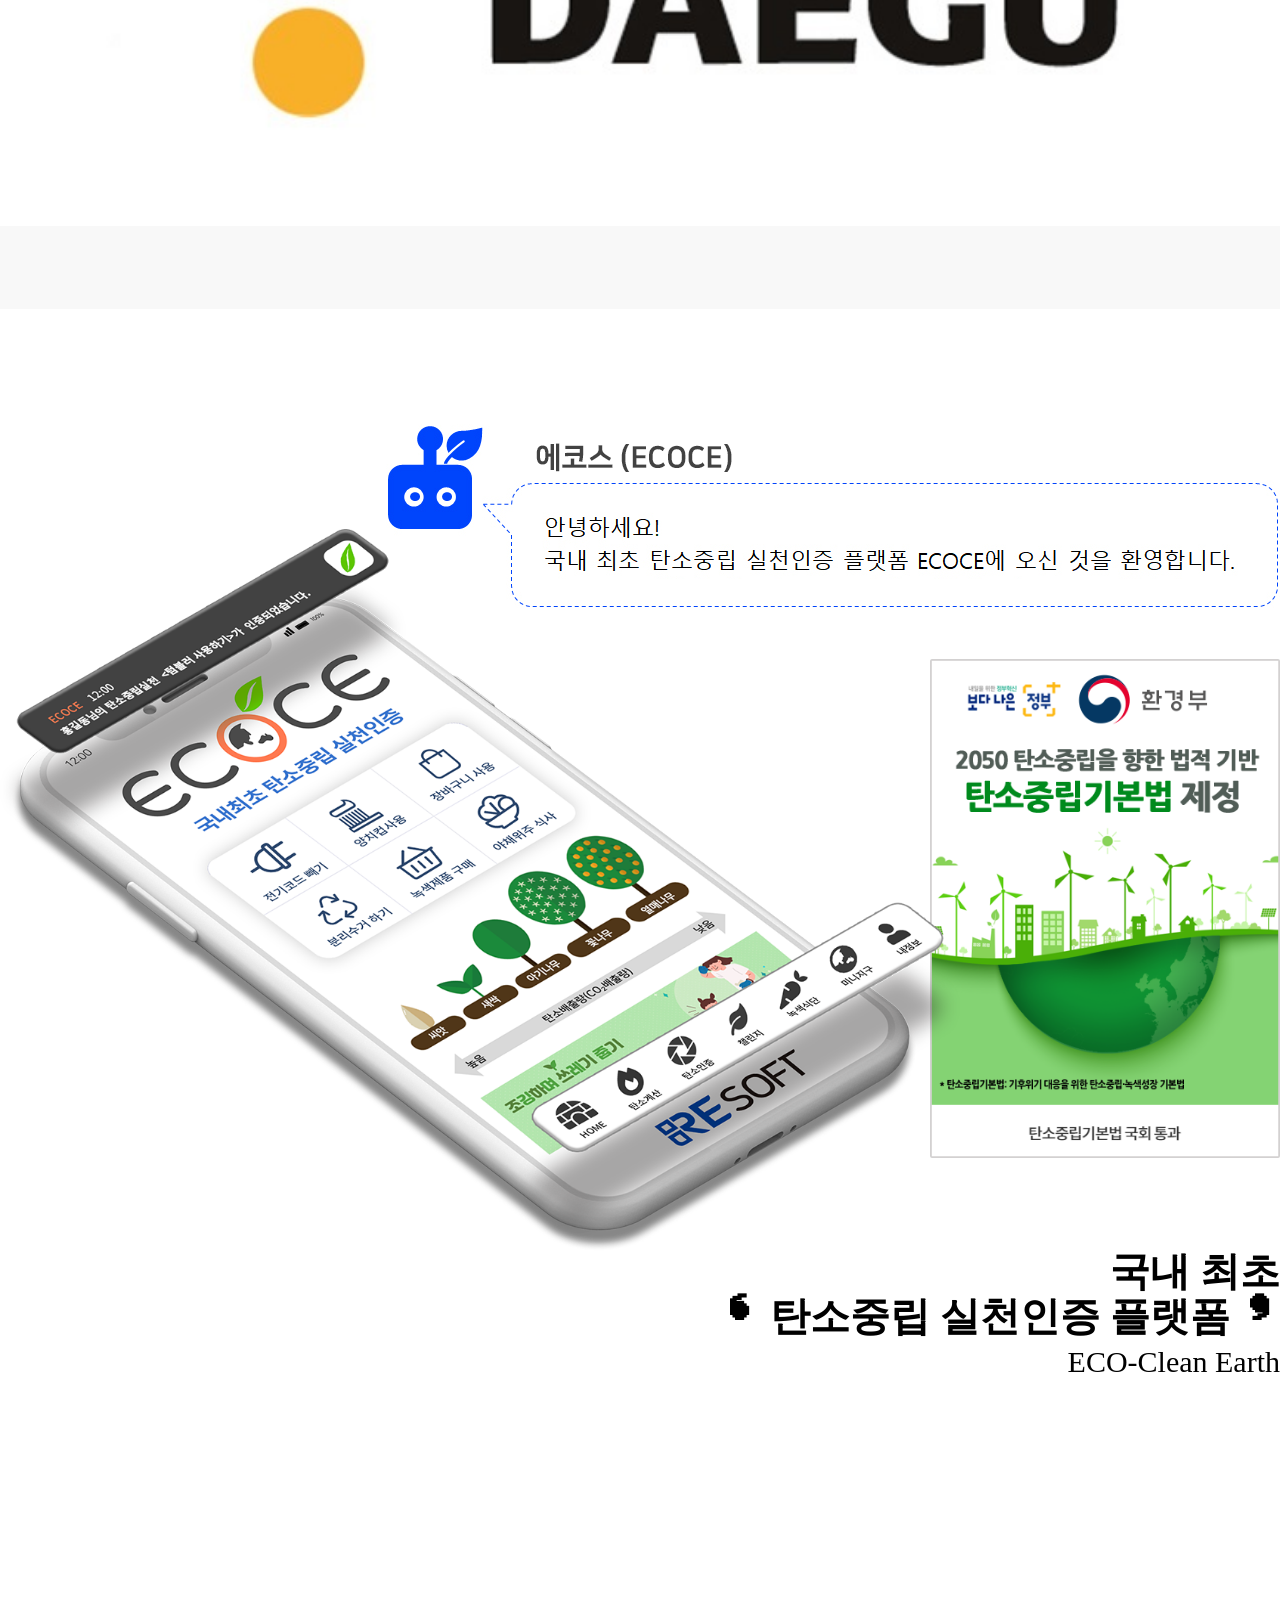
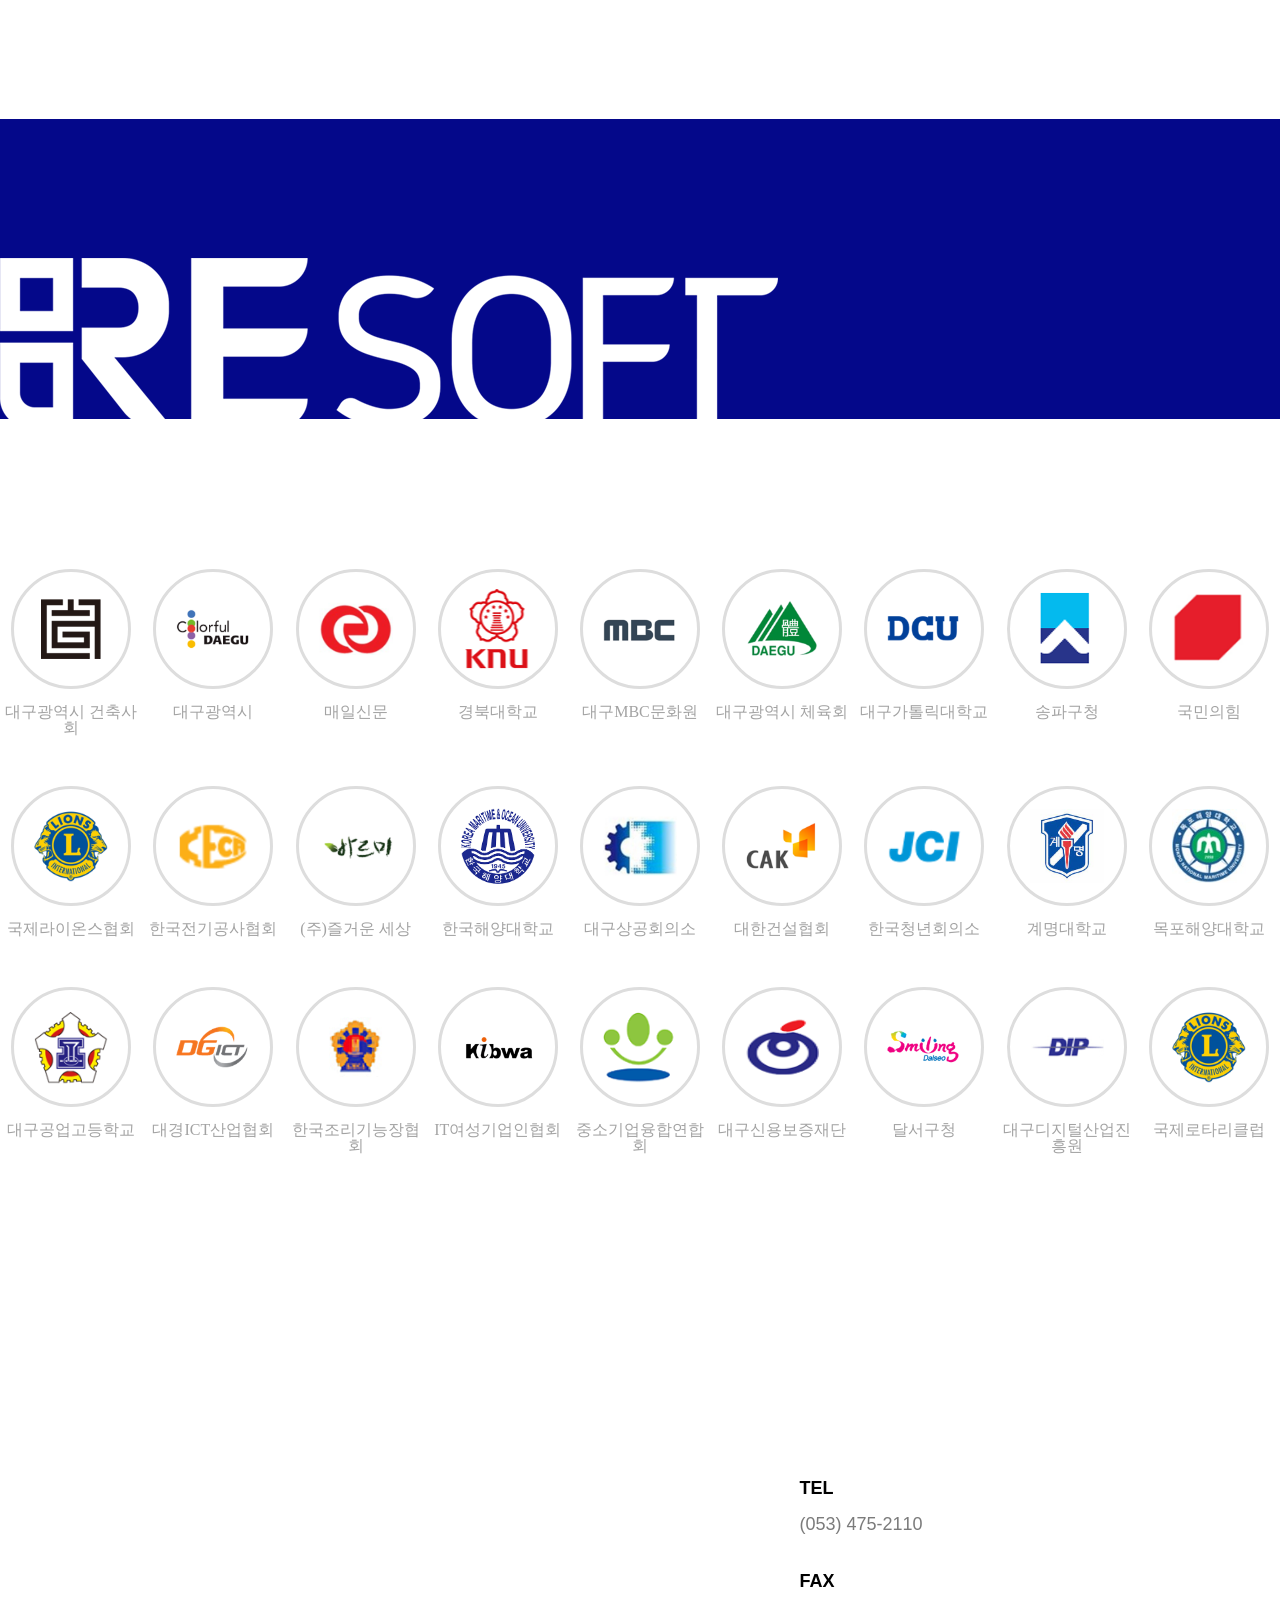
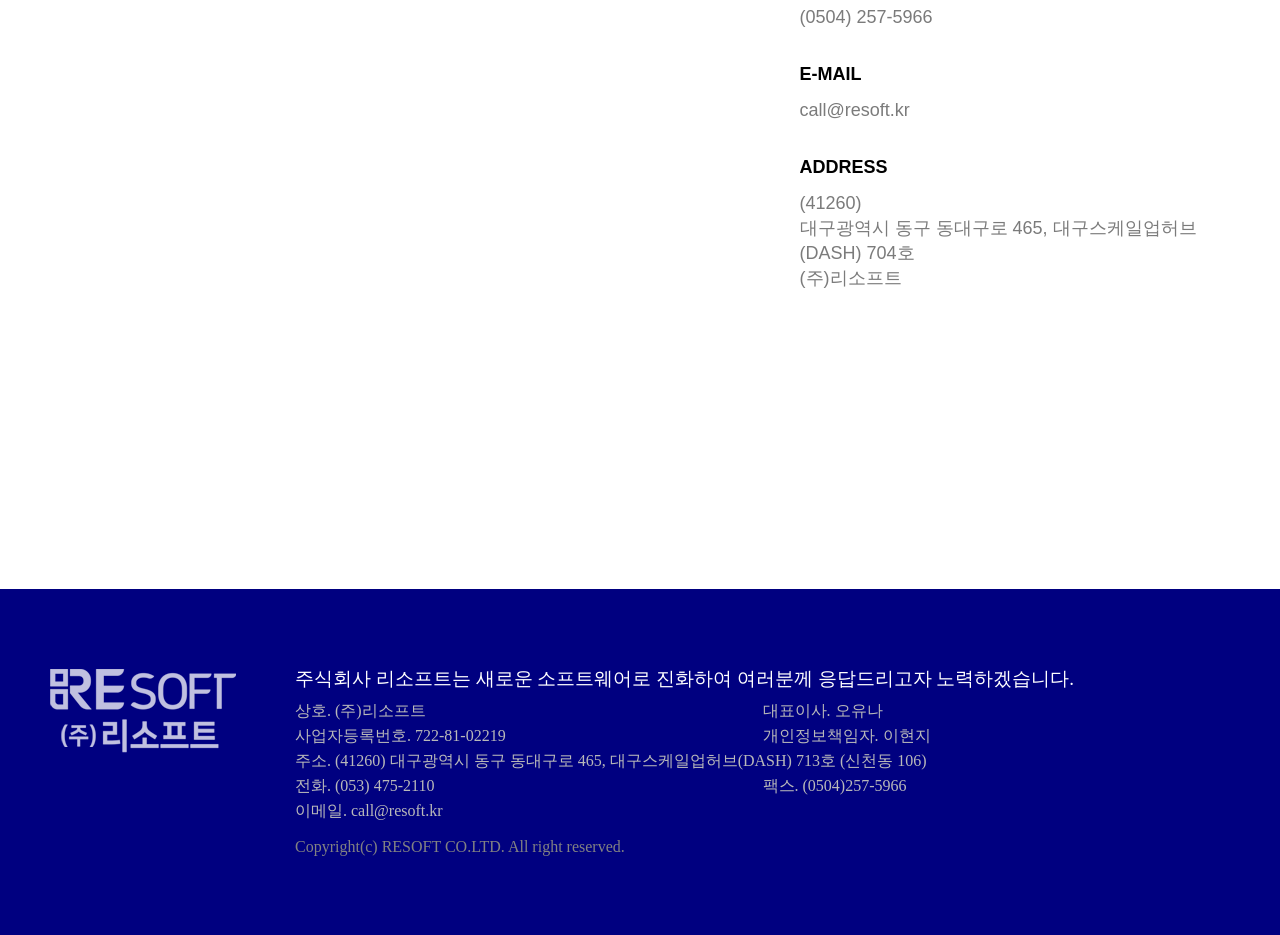
==== commit d7dec6cc: "top버튼 추가/슬릭 슬라이드 파트 수정 반영" ====
--- a/index.html
+++ b/index.html
@@ -2,699 +2,727 @@
 <html lang="ko">
 
 <head>
-    <meta charset="UTF-8">
-    <meta http-equiv="X-UA-Compatible" content="IE=edge">
-    <meta name="viewport" content="width=device-width, initial-scale=1.0">
-    <title>Resoft</title>
-    <!-- 파비콘 연결 -->
-    <link rel="shortcut icon" href="./img/web.png">
-
-    <!-- 폰트어썸 -->
-    <script src="https://kit.fontawesome.com/af2a9fd141.js" crossorigin="anonymous"></script>
-
-    <!-- 지도 -->
-    <script src="http://ajax.googleapis.com/ajax/libs/jquery/1.11.0/jquery.min.js"></script>
-
-    <!-- ★ 둘 중 하나 지우기 -->
-    <!-- 제이쿼리 불러오기 -->
-    <script src="https://cdnjs.cloudflare.com/ajax/libs/jquery/2.2.4/jquery.min.js"></script>
-    <!-- 제이쿼리 -->
-    <script src="https://code.jquery.com/jquery-2.2.0.min.js" type="text/javascript"></script>
-
-    <!-- Slick 불러오기 -->
-    <script src="https://cdnjs.cloudflare.com/ajax/libs/slick-carousel/1.9.0/slick.min.js"></script>
-    <link rel="stylesheet" href="https://cdnjs.cloudflare.com/ajax/libs/slick-carousel/1.9.0/slick.min.css">
-    <link rel="stylesheet" href="https://cdnjs.cloudflare.com/ajax/libs/slick-carousel/1.9.0/slick-theme.min.css">
-    <!-- slick - slider script  -->
-    <!-- <script type="text/javascript" src="//cdn.jsdelivr.net/npm/slick-carousel@1.8.1/slick/slick.min.js"></script> -->
-
-    <!-- wow 라이브러리 css -->
-    <link rel="stylesheet" href="./css/animate.css">
-    <!-- wow 라이브러리를 위한 js -->
-    <script src="./js/wow.min.js"></script>
-    <script>
-        new WOW().init();
-    </script>
-
-    <!-- css reset -->
-    <link rel="stylesheet" href="./css/reset.css">
-    <!-- 01.header -->
-    <link rel="stylesheet" href="./css/01.header.css">
-    <!-- 02.card-flip -->
-    <link rel="stylesheet" href="./css/02.card_flip.css">
-    <!-- 03.slide and cus -->
-    <link rel="stylesheet" href="./css/03.slick-cus.css">
-    <!-- 04.icon -->
-    <link rel="stylesheet" href="./css/04.iconP.css">
-    <!-- 05. kakao_api -->
-    <link rel="stylesheet" type="text/css" href="./css/05.kakao_api.css">
-    <!-- 06.footer -->
-    <link rel="stylesheet" href="./css/06.footer.css">
-    <!-- animate css -->
-    <link rel="stylesheet" href="./css/animate.css">
+  <meta charset="UTF-8">
+  <meta http-equiv="X-UA-Compatible" content="IE=edge">
+  <meta name="viewport" content="width=device-width, initial-scale=1.0">
+  <title>Resoft</title>
+  <!-- 파비콘 연결 -->
+  <link rel="shortcut icon" href="./img/web.png">
+
+  <!-- 폰트어썸 -->
+  <script src="https://kit.fontawesome.com/af2a9fd141.js" crossorigin="anonymous"></script>
+
+  <!-- 지도 -->
+  <script src="http://ajax.googleapis.com/ajax/libs/jquery/1.11.0/jquery.min.js"></script>
+
+  <!-- ★ 둘 중 하나 지우기 -->
+  <!-- 제이쿼리 불러오기 -->
+  <script src="https://cdnjs.cloudflare.com/ajax/libs/jquery/2.2.4/jquery.min.js"></script>
+  <!-- 제이쿼리 -->
+  <script src="https://code.jquery.com/jquery-2.2.0.min.js" type="text/javascript"></script>
+
+  <!-- Slick 불러오기 -->
+  <script src="https://cdnjs.cloudflare.com/ajax/libs/slick-carousel/1.9.0/slick.min.js"></script>
+  <link rel="stylesheet" href="https://cdnjs.cloudflare.com/ajax/libs/slick-carousel/1.9.0/slick.min.css">
+  <link rel="stylesheet" href="https://cdnjs.cloudflare.com/ajax/libs/slick-carousel/1.9.0/slick-theme.min.css">
+  <!-- slick - slider script  -->
+  <!-- <script type="text/javascript" src="//cdn.jsdelivr.net/npm/slick-carousel@1.8.1/slick/slick.min.js"></script> -->
+
+  <!-- wow 라이브러리 css -->
+  <link rel="stylesheet" href="./css/animate.css">
+  <!-- wow 라이브러리를 위한 js -->
+  <script src="./js/wow.min.js"></script>
+  <script>
+    new WOW().init();
+  </script>
+
+  <!-- css reset -->
+  <link rel="stylesheet" href="./css/reset.css">
+  <!-- 01.header -->
+  <link rel="stylesheet" href="./css/01.header.css">
+  <!-- 02.card-flip -->
+  <link rel="stylesheet" href="./css/02.card_flip.css">
+  <!-- 03.slide and cus -->
+  <link rel="stylesheet" href="./css/03.slick-cus.css">
+  <!-- 04.icon -->
+  <link rel="stylesheet" href="./css/04.iconP.css">
+  <!-- 05. kakao_api -->
+  <link rel="stylesheet" type="text/css" href="./css/05.kakao_api.css">
+  <!-- 06.footer -->
+  <link rel="stylesheet" href="./css/06.footer.css">
+  <!-- 07. top 버튼 CSS -->
+  <link rel="stylesheet" href="./css/07.top.css">
+  <!-- animate css -->
+  <link rel="stylesheet" href="./css/animate.css">
 </head>
 
 <body>
-    <header class="header">
-        <div class="wrapper">
-            <div class="top_wrap">
-                <div class="img-wrap">
-                    <a href="#"><img src="./img/리소프트로고.png" alt=메인로고></a>
+  <div class="topBtn">
+    <button class="move" id="topBtn" href="#"><i class="fa-solid fa-angle-up"></i></button>
+    <a id="topBtn">TOP</a>
+  </div>
+  <!-- ★스크립트 파일 분리 필요 -->
+  <script>
+    $(function () {
+      // 보이기 | 숨기기
+      $(window).scroll(function () {
+        if ($(this).scrollTop() > 250) { //250 넘으면 버튼이 보여짐니다.
+          $('#topBtn, a#topBtn').fadeIn();
+        } else {
+          $('#topBtn, a#topBtn').fadeOut();
+        }
+      });
+      // 버튼 클릭시
+      $("#topBtn").click(function () {
+        $('html, body').animate({
+          scrollTop: 0    // 0 까지 animation 이동합니다.
+        }, 400);          // 속도 400
+        return false;
+      });
+    });
+  </script>
+  <!-- ★스크립트 파일 분리 필요 -->
+  <!-- topBtn 끝 -->
+  <header class="header">
+    <div class="wrapper">
+      <div class="top_wrap">
+        <div class="img-wrap">
+          <a href="#"><img src="./img/리소프트로고.png" alt=메인로고></a>
+        </div>
+      </div>
+    </div>
+    <div class="banner-wrap">
+      <div class="bannerText-wrap fadeInLeft">
+        <div class="bannerText">
+          <p>Evolution<br>
+            With New Software
+          </p>
+          <p>
+            <span>Mobile APP(Android/iOS) Development, </span>
+            <span>AI Bigdata Analysis, MetaVerse,
+            </span><br>
+            <span>
+              <span>Responsive WEBsite, Brand Design Launch, </span>
+              <span>ICT Consulting</span>
+            </span>
+          </p>
+        </div>
+      </div>
+      <div class="img-wrap">
+        <img src="./img/메인뇌.png" alt="" class="fadeInRight">
+      </div>
+    </div>
+  </header>
+  <!-- header 끝 -->
+
+  <div class="b_wrap">
+    <div class="content_wrap">
+      <ul class="business_list">
+        <div class="flip">
+          <div class="center_wrap">
+            <li class="front flip-item flip_li">
+              <a href="javascript:void(0):">
+                <p class="title">앱(APP) 개발</p>
+                <p class="subTitleEng">ANDOID/IOS APP</p>
+                <div class="img_wrap">
+                  <img src="./img/앱개발아이콘.png" id="firstIconSize" alt="store icon">
                 </div>
-            </div>
-        </div>
-        <div class="banner-wrap">
-            <div class="bannerText-wrap fadeInLeft">
-                <div class="bannerText">
-                    <p>Evolution<br>
-                        With New Software
-                    </p>
-                    <p>
-                        <span>Mobile APP(Android/iOS) Development, </span>
-                        <span>AI Bigdata Analysis, MetaVerse,
-                        </span><br>
-                        <span>
-                            <span>Responsive WEBsite, Brand Design Launch, </span>
-                            <span>ICT Consulting</span>
-                        </span>
-                    </p>
+              </a>
+              <div class="back flip-item">
+                <a href="javascript:void(0):" id="test" onclick="preventClick(event)" class="layoutImg"></a>
+                <img src="./img/앱개발.jpg" class="darken" style="width:100%">
+                <div class="app-text">
+                  Android 앱 개발<br>
+                  iso 앱 개발<br>
+                  플랫폼 기획 및 설계
                 </div>
-            </div>
-            <div class="img-wrap">
-                <img src="./img/메인뇌.png" alt="" class="fadeInRight">
-            </div>
-        </div>
-    </header>
-    <!-- header 끝 -->
-
-    <div class="b_wrap">
-      <div class="content_wrap">
-        <ul class="business_list">
-          <div class="flip">
-            <div class="center_wrap">
-              <li class="front flip-item flip_li">
-                <a href="javascript:void(0):">
-                  <p class="title">앱(APP) 개발</p>
-                  <p class="subTitleEng">ANDOID/IOS APP</p>
-                  <div class="img_wrap">
-                    <img src="./img/앱개발아이콘.png" id="firstIconSize" alt="store icon">
-                  </div>
-                </a>
-                <div class="back flip-item">
-                  <a href="javascript:void(0):" id="test" onclick="preventClick(event)" class="layoutImg"></a>
-                  <img src="./img/앱개발.jpg" class="darken" style="width:100%">
-                  <div class="app-text">
-                    Android 앱 개발<br>
-                    iso 앱 개발<br>
-                    플랫폼 기획 및 설계
-                  </div>
+              </div>
+            </li>
+          </div>
+
+        </div>
+        <div class="flip">
+          <div class="center_wrap">
+            <li class="front flip-item flip_li">
+              <a href="javascript:void(0):">
+                <p class="title">웹(WEB) 구축</p>
+                <p class="subTitleEng">REPONSIVE WEB</p>
+                <div class="img_wrap">
+                  <img src="./img/web.png" alt="web">
                 </div>
-              </li>
-            </div>
-  
+              </a>
+              <div class="back flip-item">
+                <a href="javascript:void(0):" id="test" onclick="preventClick(event)" class="layoutImg"></a>
+                <img src="./img/웹구축.jpg" class="darken" style="width:100%">
+                <div class="app-text">
+                  반응형 홈페이지 구축<br>
+                  데이터베이스 구축<br>
+                  빅데이터 구축
+                </div>
+              </div>
+            </li>
           </div>
-          <div class="flip">
-            <div class="center_wrap">
-              <li class="front flip-item flip_li">
-                <a href="javascript:void(0):">
-                  <p class="title">웹(WEB) 구축</p>
-                  <p class="subTitleEng">REPONSIVE WEB</p>
-                  <div class="img_wrap">
-                    <img src="./img/web.png" alt="web">
-                  </div>
-                </a>
-                <div class="back flip-item">
-                  <a href="javascript:void(0):" id="test" onclick="preventClick(event)" class="layoutImg"></a>
-                  <img src="./img/웹구축.jpg" class="darken" style="width:100%">
-                  <div class="app-text">
-                    반응형 홈페이지 구축<br>
-                    데이터베이스 구축<br>
-                    빅데이터 구축
-                  </div>
+
+        </div>
+        <div class="flip">
+          <div class="center_wrap">
+            <li class="front flip-item flip_li">
+              <a href="javascript:void(0):">
+                <p class="title">AI 기반 기술개발</p>
+                <p class="subTitleEng">AI BIGDATA</p>
+                <div class="img_wrap">
+                  <img src="./img/bigdata.png" alt="brain image">
                 </div>
-              </li>
-            </div>
-  
+              </a>
+
+              <div class="back flip-item">
+                <a href="javascript:void(0):" id="test" onclick="preventClick(event)" class="layoutImg"></a>
+                <img src="./img/AI기술개발.jpg" class="darken" style="width:100%">
+                <div class="app-text">
+                  AI 대화형 챗봇<br>
+                  자동 객체인식 검출기<br>
+                  딥러닝 학습 모델
+                </div>
+              </div>
+            </li>
           </div>
-          <div class="flip">
-            <div class="center_wrap">
-              <li class="front flip-item flip_li">
-                <a href="javascript:void(0):">
-                  <p class="title">AI 기반 기술개발</p>
-                  <p class="subTitleEng">AI BIGDATA</p>
-                  <div class="img_wrap">
-                    <img src="./img/bigdata.png" alt="brain image">
-                  </div>
-                </a>
-  
-                <div class="back flip-item">
-                  <a href="javascript:void(0):" id="test" onclick="preventClick(event)" class="layoutImg"></a>
-                  <img src="./img/AI기술개발.jpg" class="darken" style="width:100%">
-                  <div class="app-text">
-                    AI 대화형 챗봇<br>
-                    자동 객체인식 검출기<br>
-                    딥러닝 학습 모델
-                  </div>
+        </div>
+        <div class="flip">
+          <div class="center_wrap">
+            <li class="front flip-item flip_li">
+              <a href="javascript:void(0):">
+                <p class="title">XR 콘텐츠 구현</p>
+                <p class="subTitleEng">METAVERSE</p>
+                <div class="img_wrap">
+                  <img src="./img/metaverse.png" id="lastIconSize" alt="metaverse">
+
                 </div>
-              </li>
-            </div>
+              </a>
+              <div class="back flip-item">
+                <a href="javascript:void(0):" id="test" onclick="preventClick(event)" class="layoutImg"></a>
+                <img src="./img/XR콘텐츠.jpg" class="darken" style="width:100%">
+                <div class="app-text">
+                  실감형 플랫폼 구축<br>
+                  가상현실 콘텐츠 제작<br>
+                  게임콘텐츠제작
+                </div>
+              </div>
+            </li>
           </div>
-          <div class="flip">
-            <div class="center_wrap">
-              <li class="front flip-item flip_li">
-                <a href="javascript:void(0):">
-                  <p class="title">XR 콘텐츠 구현</p>
-                  <p class="subTitleEng">METAVERSE</p>
-                  <div class="img_wrap">
-                    <img src="./img/metaverse.png" id="lastIconSize" alt="metaverse">
-  
-                  </div>
-                </a>
-                <div class="back flip-item">
-                  <a href="javascript:void(0):" id="test" onclick="preventClick(event)" class="layoutImg"></a>
-                  <img src="./img/XR콘텐츠.jpg" class="darken" style="width:100%">
-                  <div class="app-text">
-                    실감형 플랫폼 구축<br>
-                    가상현실 콘텐츠 제작<br>
-                    게임콘텐츠제작
-                  </div>
-                </div>
-              </li>
-            </div>
+        </div>
+      </ul>
+    </div>
+  </div>
+  <!-- card-flip 끝 -->
+
+  <div class="news_wrap">
+    <div class="news_content_wrap">
+      <div class="title tit_center">
+        <h2> 프로젝트 </h2>
+        <p class="subTitleEng"> resoft projects</p>
+      </div>
+    </div>
+    <div class="container_slider">
+      <div id="slider-div">
+        <div class="slide_box">
+          <p>송파 구청 송파 둘레기 비대면 걷기대회</p>
+          <img src="./img/송파둘레길.png" alt="slide 01">
+        </div>
+        <div class="slide_box">
+          <p>대구인문사회대학</p>
+          <img src="./img/inmun_logo.png" alt="slide 02">
+        </div>
+        <div class="slide_box">
+          <p>제 15회 달서 하프 비대면 마라톤대회</p>
+          <img src="./img/달서구청로고.png" alt="slide 03">
+        </div>
+        <div class="slide_box">
+          <p>제 8회 한성 백제 마라톤대회</p>
+          <img src="./img/한성백제마라톤.png" alt="slide 04">
+        </div>
+        <div class="slide_box">
+          <p>2020 대구 마스크쓰GO 코로나극복 레이스</p>
+          <img src="./img/컬러풀대구로고.jpg" alt="slide 05">
+        </div>
+      </div>
+    </div>
+  </div>
+
+  <!-- slide 끝 -->
+
+  <div class="cus-wrap">
+    <img class="ecoce-bot wow fadeInDown" src="./img/에코스봇.png" alt="에코스봇">
+    <img class="ministry-Environ-img wow fadeInRight" src="./img/환경부탄소중립기본법.png" alt="">
+    <div class="ecoce-img-wrap">
+      <img class="ecoce-img wow fadeInLeft" src="./img/에코스모바일.png" alt="">
+    </div>
+    <div class="eco-clean-earth wow fadeInRight" data-wow-delay="0.6s"
+      style="visibility: visible; animation-delay: 0.6s; animation-name: fadeInRight;">
+      <p>국내 최초 <br>
+        ❛ 탄소중립 실천인증 플랫폼 ❜
+      </p>
+      <p>ECO-Clean Earth</p>
+    </div>
+  </div>
+  <!-- cus-warp 끝 -->
+
+  <!-- ★ 스크립트 파일 분리 필요 -->
+  <!-- slick - slider script  -->
+  <script type="text/javascript" src="//cdn.jsdelivr.net/npm/slick-carousel@1.8.1/slick/slick.min.js"></script>
+  <script>
+    $(function () {
+      $('#slider-div').slick({
+        slide: 'div',		//슬라이드 되어야 할 태그 ex) div, li 
+        infinite: true, 	//무한 반복 옵션	 
+        slidesToShow: 4,		// 한 화면에 보여질 컨텐츠 개수
+        slidesToScroll: 1,		//스크롤 한번에 움직일 컨텐츠 개수
+        speed: 100,	 // 다음 버튼 누르고 다음 화면 뜨는데까지 걸리는 시간(ms)
+        arrows: true, 		// 옆으로 이동하는 화살표 표시 여부
+        //dots : true, 		// 스크롤바 아래 점으로 페이지네이션 여부
+        autoplay: true,			// 자동 스크롤 사용 여부
+        autoplaySpeed: 1000, 		// 자동 스크롤 시 다음으로 넘어가는데 걸리는 시간 (ms)
+        pauseOnHover: true,		// 슬라이드 이동	시 마우스 호버하면 슬라이더 멈추게 설정
+        vertical: false,		// 세로 방향 슬라이드 옵션
+        //prevArrow : "<button type='button' class='slick-prev'>Previous</button>",		// 이전 화살표 모양 설정
+        //nextArrow : "<button type='button' class='slick-next'>Next</button>",		// 다음 화살표 모양 설정
+        dotsClass: "slick-dots", 	//아래 나오는 페이지네이션(점) css class 지정
+        draggable: true, 	//드래그 가능 여부 
+
+        responsive: [ // 반응형 웹 구현 옵션
+          {
+            breakpoint: 960, //화면 사이즈 960px
+            settings: {
+              //위에 옵션이 디폴트 , 여기에 추가하면 그걸로 변경
+              slidesToShow: 2
+            }
+          },
+          {
+            breakpoint: 768, //화면 사이즈 768px
+            settings: {
+              //위에 옵션이 디폴트 , 여기에 추가하면 그걸로 변경
+              slidesToShow: 1
+            }
+          }
+        ]
+
+      });
+    })
+  </script>
+  <!-- ★ slide-cus 스크립트 분리 -->
+
+  <div class="box_wrap">
+    <div class="img_btn">
+      <img src="./img/리소프트로고_big.png" alt="" class="wow fadeInDown" data-wow-delay="0.3s">
+      <div class="box_btn btn-holder">
+      </div>
+    </div>
+  </div>
+
+  <div class="clients-img-wrap ">
+    <ul>
+
+      <li class="wow fadeInUp customer_list" data-wow-delay="0.1s"
+        style="visibility: visible; animation-delay: 0.1s; animation-name: fadeInUp;">
+        <div class="img-wrap">
+          <img src="./img/대구광역시 건축사회.png" alt="">
+        </div>
+        <p>대구광역시 건축사회</p>
+      </li>
+
+      <li class="wow fadeInUp customer_list" data-wow-delay="0.2s"
+        style="visibility: visible; animation-delay: 0.2s; animation-name: fadeInUp;">
+        <div class="img-wrap">
+          <img src="./img/대구광역시.png" alt="">
+        </div>
+        <p>대구광역시</p>
+      </li>
+
+      <li class="wow fadeInUp customer_list" data-wow-delay="0.3s"
+        style="visibility: visible; animation-delay: 0.3s; animation-name: fadeInUp;">
+        <div class="img-wrap">
+          <img src="./img/매일신문.png" alt="">
+        </div>
+        <p>매일신문</p>
+      </li>
+
+      <li class="wow fadeInUp customer_list" data-wow-delay="0.4s"
+        style="visibility: visible; animation-delay: 0.4s; animation-name: fadeInUp;">
+        <div class="img-wrap">
+          <img src="./img/경북대학교.png" alt="">
+        </div>
+        <p>경북대학교</p>
+      </li>
+
+      <li class="wow fadeInUp customer_list" data-wow-delay="0.5s"
+        style="visibility: visible; animation-delay: 0.5s; animation-name: fadeInUp;">
+        <div class="img-wrap">
+          <img src="./img/대구MBC문화원.png" alt="">
+        </div>
+        <p>대구MBC문화원</p>
+      </li>
+
+      <li class="wow fadeInUp customer_list" data-wow-delay="0.6s"
+        style="visibility: visible; animation-delay: 0.6s; animation-name: fadeInUp;">
+        <div class="img-wrap">
+          <img src="./img/대구광역시 체육회.png" alt="">
+        </div>
+        <p>대구광역시 체육회</p>
+      </li>
+
+      <li class="wow fadeInUp customer_list" data-wow-delay="0.7s"
+        style="visibility: visible; animation-delay: 0.7s; animation-name: fadeInUp;">
+        <div class="img-wrap">
+          <img src="./img/대구가톨릭대학교.png" alt="">
+        </div>
+        <p>대구가톨릭대학교</p>
+      </li>
+
+      <li class="wow fadeInUp customer_list" data-wow-delay="0.8s"
+        style="visibility: visible; animation-delay: 0.8s; animation-name: fadeInUp;">
+        <div class="img-wrap">
+          <img src="./img/송파구청.png" alt="">
+        </div>
+        <p>송파구청</p>
+      </li>
+
+      <li class="wow fadeInUp customer_list" data-wow-delay="0.9s"
+        style="visibility: visible; animation-delay: 0.9s; animation-name: fadeInUp;">
+        <div class="img-wrap">
+          <img src="./img/국민의힘.png" alt="">
+        </div>
+        <p>국민의힘</p>
+      </li>
+
+
+
+      <li class="wow fadeInUp customer_list" data-wow-delay="1.8s"
+        style="visibility: visible; animation-delay: 1.8s; animation-name: fadeInUp;">
+        <div class="img-wrap">
+          <img src="./img/국제라이온스협회.png" alt="">
+        </div>
+        <p>국제라이온스협회</p>
+      </li>
+
+      <li class="wow fadeInUp customer_list" data-wow-delay="1.7s"
+        style="visibility: visible; animation-delay: 1.7s; animation-name: fadeInUp;">
+        <div class="img-wrap">
+          <img src="./img/한국전기공사협회.png" alt="">
+        </div>
+        <p>한국전기공사협회</p>
+      </li>
+
+      <li class="wow fadeInUp customer_list" data-wow-delay="1.6s"
+        style="visibility: visible; animation-delay: 1.6s; animation-name: fadeInUp;">
+        <div class="img-wrap">
+          <img src="./img/즐거운세상.png" alt="">
+        </div>
+        <p>(주)즐거운 세상</p>
+      </li>
+
+      <li class="wow fadeInUp customer_list" data-wow-delay="1.5s"
+        style="visibility: visible; animation-delay: 1.5s; animation-name: fadeInUp;">
+        <div class="img-wrap">
+          <img src="./img/해양대학교.png" alt="">
+        </div>
+        <p>한국해양대학교</p>
+      </li>
+
+      <li class="wow fadeInUp customer_list" data-wow-delay="1.4s"
+        style="visibility: visible; animation-delay: 1.4s; animation-name: fadeInUp;">
+        <div class="img-wrap">
+          <img src="./img/상공회의소.png" alt="">
+        </div>
+        <p>대구상공회의소</p>
+      </li>
+
+      <li class="wow fadeInUp customer_list" data-wow-delay="1.3s"
+        style="visibility: visible; animation-delay: 1.3s; animation-name: fadeInUp;">
+        <div class="img-wrap">
+          <img src="./img/대한건설협회.png" alt="">
+        </div>
+        <p>대한건설협회</p>
+      </li>
+
+      <li class="wow fadeInUp customer_list" data-wow-delay="1.2s"
+        style="visibility: visible; animation-delay: 1.2s; animation-name: fadeInUp;">
+        <div class="img-wrap">
+          <img src="./img/한국청년회의소.png" alt="">
+        </div>
+        <p>한국청년회의소</p>
+      </li>
+
+      <li class="wow fadeInUp customer_list" data-wow-delay="1.1s"
+        style="visibility: visible; animation-delay: 1.1s; animation-name: fadeInUp;">
+        <div class="img-wrap">
+          <img src="./img/계명대.png" alt="">
+        </div>
+        <p>계명대학교</p>
+      </li>
+
+      <li class="wow fadeInUp customer_list" data-wow-delay="1.0s"
+        style="visibility: visible; animation-delay: 1s; animation-name: fadeInUp;">
+        <div class="img-wrap">
+          <img src="./img/목포해양대학교.png" alt="">
+        </div>
+        <p>목포해양대학교</p>
+      </li>
+
+
+
+      <li class="wow fadeInUp customer_list" data-wow-delay="2.0s" data-wow-offset="-30"
+        style="visibility: visible; animation-delay: 2s; animation-name: fadeInUp;">
+        <div class="img-wrap">
+          <img src="./img/대구공고.png" alt="">
+        </div>
+        <p>대구공업고등학교</p>
+      </li>
+
+      <li class="wow fadeInUp customer_list" data-wow-delay="2.1s" data-wow-offset="-30"
+        style="visibility: visible; animation-delay: 2.1s; animation-name: fadeInUp;">
+        <div class="img-wrap">
+          <img src="./img/대경산업협회.png" alt="">
+        </div>
+        <p>대경ICT산업협회</p>
+      </li>
+
+      <li class="wow fadeInUp customer_list" data-wow-delay="2.2s" data-wow-offset="-30"
+        style="visibility: visible; animation-delay: 2.2s; animation-name: fadeInUp;">
+        <div class="img-wrap">
+          <img src="./img/한국조리기능장협회.png" alt="">
+        </div>
+        <p>한국조리기능장협회</p>
+      </li>
+
+      <li class="wow fadeInUp customer_list" data-wow-delay="2.3s" data-wow-offset="-30"
+        style="visibility: visible; animation-delay: 2.3s; animation-name: fadeInUp;">
+        <div class="img-wrap">
+          <img src="./img/여성기업인협회.png" alt="">
+        </div>
+        <p>IT여성기업인협회</p>
+      </li>
+
+      <li class="wow fadeInUp customer_list" data-wow-delay="2.4s" data-wow-offset="-30"
+        style="visibility: visible; animation-delay: 2.4s; animation-name: fadeInUp;">
+        <div class="img-wrap">
+          <img src="./img/중소기업융합연합회.png" alt="">
+        </div>
+        <p>중소기업융합연합회</p>
+      </li>
+
+      <li class="wow fadeInUp customer_list" data-wow-delay="2.5s" data-wow-offset="-30"
+        style="visibility: visible; animation-delay: 2.5s; animation-name: fadeInUp;">
+        <div class="img-wrap">
+          <img src="./img/대구신용보증재단.png" alt="">
+        </div>
+        <p>대구신용보증재단</p>
+      </li>
+
+      <li class="wow fadeInUp customer_list" data-wow-delay="2.6s" data-wow-offset="-30"
+        style="visibility: visible; animation-delay: 2.6s; animation-name: fadeInUp;">
+        <div class="img-wrap">
+          <img src="./img/달서구청.png" alt="">
+        </div>
+        <p>달서구청</p>
+      </li>
+
+      <li class="wow fadeInUp customer_list" data-wow-delay="2.7s" data-wow-offset="-30"
+        style="visibility: visible; animation-delay: 2.7s; animation-name: fadeInUp;">
+        <div class="img-wrap">
+          <img src="./img/대구디지털산업진흥회.png" alt="">
+        </div>
+        <p>대구디지털산업진흥원</p>
+      </li>
+
+      <li class="wow fadeInUp customer_list" data-wow-delay="2.8s" data-wow-offset="-30"
+        style="visibility: visible; animation-delay: 2.8s; animation-name: fadeInUp;">
+        <div class="img-wrap">
+          <img src="./img/국제라이온스협회.png" alt="">
+        </div>
+        <p>국제로타리클럽</p>
+      </li>
+    </ul>
+    <button class="load"><i class="fa-solid fa-circle-plus"></i></button>
+  </div>
+  <!-- iconP 끝 -->
+
+  <!-- ★ 스크립트 파일 분리 필요 -->
+  <script>
+    // 아이콘 8개
+    if (window.matchMedia("screen and (max-width: 1217px)").matches) {
+      $(function () {
+        $(".customer_list").hide();
+        var array = [];
+        var list = document.getElementsByClassName('customer_list');
+
+        for (var i = 0; i < list.length; i++) {
+          array.push(list[i]);
+        }
+
+        var visiArray = [];
+        visiArray = array.slice(0, 8);
+        visiArray = visiArray.concat(array.slice(8, 16).reverse());
+        visiArray = visiArray.concat(array.slice(16, 24));
+
+        var second = 0;
+        for (var i = 0; i < visiArray.length; i++) {
+          second = second + 0.1;
+          visiArray[i].setAttribute('data-wow-delay', second + 's')
+          visiArray[i].style.display = 'block';
+        }
+
+        var load = document.getElementsByClassName('load')[0];
+        //숨겨진 아이콘
+        load.addEventListener('click', function (e) {
+          e.preventDefault();
+          var hiddenArray = [];
+          hiddenArray = array.slice(24, 27);
+
+          var hSecond = 0;
+          for (var i = 0; i < hiddenArray.length; i++) {
+            hSecond = hSecond + 0.1;
+            hiddenArray[i].setAttribute('data-wow-delay', hSecond + 's');
+            hiddenArray[i].style.display = 'block';
+          }
+          load.style.display = "none";
+
+          window.scrollTo(0, window.pageYOffset + 1);
+          window.scrollTo(0, window.pageYOffset - 1);
+        });
+      });
+    }
+    // 아이콘 4개
+    if (window.matchMedia("screen and (max-width: 940px)").matches) {
+      $(function () {
+        $(".customer_list").hide();
+        var list = document.getElementsByClassName('customer_list');
+        var hiddenArray = [];
+        var openArray = [];
+        $(".customer_list").slice(0, 12).show();
+        for (var i = 0; i < list.length; i++) {
+          if (list[i].style.display == "none") {
+            hiddenArray.push(list[i]);
+          } else {
+            openArray.push(list[i]);
+          }
+        }
+        // 보여진 아이콘
+        var second = 0
+        for (var i = 0; i < openArray.length; i++) {
+          second = second + 0.1
+          openArray[i].setAttribute('data-wow-delay', second + 's');
+        }
+        //숨겨진 아이콘
+        var hSecond = 0;
+        $(".load").click(function (e) {
+          e.preventDefault();
+          for (var i = 0; i < hiddenArray.length; i++) {
+            hSecond = hSecond + 0.1;
+            hiddenArray[i].setAttribute('data-wow-delay', hSecond + 's');
+            hiddenArray[i].style.display = 'block';
+            if ($(".customer_list:hidden").length == 0) {
+              $(".load").hide();
+            }
+          };
+        });
+        window.scrollTo(0, window.pageYOffset + 1);
+        window.scrollTo(0, window.pageYOffset - 1);
+      })
+    }
+    function preventClick(e) {
+      e.preventDefault()
+    }
+  </script>
+  <!-- iconP 끝 -->
+  <!-- ★ iconP 스크립트 파일 분리 필요 -->
+
+  <div class="map-wrap">
+    <div id="map" class="indexKakaoMap wow fadeIn" data-wow-delay="0.3s"></div>
+    <div class="map-info-wrap wow fadeInRight" data-wow-delay="0.5s">
+      <div class="map-info">
+        <p>TEL</p>
+        <a href="tel:053-475-2110;" style="cursor: text">
+          <p>(053) 475-2110</p>
+        </a>
+      </div>
+      <div class="map-info">
+        <p>FAX</p>
+        <a href="javascript:void(0);" style="cursor: text">
+          <p>(0504) 257-5966</p>
+        </a>
+      </div>
+      <div class="map-info">
+        <p>E-MAIL</p>
+        <p>call@resoft.kr</p>
+      </div>
+      <div class="map-info">
+        <p>ADDRESS</p>
+        <p>(41260) <br />
+          대구광역시 동구 동대구로 465,
+          대구스케일업허브(DASH) 704호<br />
+          (주)리소프트
+        </p>
+      </div>
+    </div>
+  </div>
+  <!-- kakao_api 끝 -->
+
+  <!-- ★ 스크립트 분리 완료 -->
+  <script type="text/javascript" src="//dapi.kakao.com/v2/maps/sdk.js?appkey=067f7b942819e19fc2f3202be6e39efd"></script>
+
+  <script src="./js/kakao_api.js"></script>
+  <!-- kakao_api 끝 -->
+  <!-- ★ 스크립트 분리 완료-->
+
+  <footer>
+    <div class="footer_wrap">
+      <div class="img-wrap">
+        <img src="./img/푸터로고.png" alt="footer_logo">
+      </div>
+      <div class="footer_content">
+        <p class="footer_content_wht">주식회사 리소프트는 새로운 소프트웨어로 진화하여 여러분께 응답드리고자 노력하겠습니다.</p>
+        <div class="footer_info_wrap">
+          <div class="footer_info">
+            <p>
+              <span>상호. </span>
+              <span>(주)리소프트</span>
+            </p>
+            <p>
+              <span>대표이사.</span>
+              <span>오유나</span>
+            </p>
+            <p>
+              <span>사업자등록번호.</span>
+              <span>722-81-02219</span>
+            </p>
+            <p>
+              <span>개인정보책임자.</span>
+              <span>이현지</span>
+            </p>
+            <pre></pre>
+            <p>
+              <span>주소.</span>
+              <span>(41260) 대구광역시 동구 동대구로 465, 대구스케일업허브(DASH) 713호 (신천동 106)</span>
+            </p>
+            <p>
+              <span>전화.</span>
+              <span>(053) 475-2110</span>
+              <i class="fa-solid fa-pipe"></i>
+            </p>
+            <p>
+              <span>팩스.</span>
+              <span>(0504)257-5966</span>
+            </p>
+            <p>
+              <span>이메일.</span>
+              <span>call@resoft.kr</span>
+            </p>
           </div>
-        </ul>
-      </div>
-    </div>
-    <!-- card-flip 끝 -->
-
-    <div class="news_wrap">
-        <div class="news_content_wrap">
-            <div class="title tit_center">
-                <h2> 프로젝트 </h2>
-                <p class="subTitleEng"> resoft projects</p>
-            </div>
-        </div>
-        <div class="container_slider">
-            <div id="slider-div">
-                <div class="slide_box">
-                    <p>송파 구청 송파 둘레기 비대면 걷기대회</p>
-                    <img src="./img/송파둘레길.png" alt="slide 01">
-                </div>
-                <div class="slide_box">
-                    <p>대구인문사회대학</p>
-                    <img src="./img/inmun_logo.png" alt="slide 02">
-                </div>
-                <div class="slide_box">
-                    <p>제 15회 달서 하프 비대면 마라톤대회</p>
-                    <img src="./img/달서구청로고.png" alt="slide 03">
-                </div>
-                <div class="slide_box">
-                    <p>제 8회 한성 백제 마라톤대회</p>
-                    <img src="./img/한성백제마라톤.png" alt="slide 04">
-                </div>
-                <div class="slide_box">
-                    <p>2020 대구 마스크쓰GO 코로나극복 레이스</p>
-                    <img src="./img/컬러풀대구로고.jpg" alt="slide 05">
-                </div>
-            </div>
-        </div>
-    </div>
-
-    <!-- slide 끝 -->
-
-    <div class="cus-wrap">
-        <img class="ecoce-bot wow fadeInDown" src="./img/에코스봇.png" alt="에코스봇">
-        <img class="ministry-Environ-img wow fadeInRight" src="./img/환경부탄소중립기본법.png" alt="">
-        <div class="ecoce-img-wrap">
-            <img class="ecoce-img wow fadeInLeft" src="./img/에코스모바일.png" alt="">
-        </div>
-        <div class="eco-clean-earth wow fadeInRight" data-wow-delay="0.6s"
-            style="visibility: visible; animation-delay: 0.6s; animation-name: fadeInRight;">
-            <p>국내 최초 <br>
-                ❛ 탄소중립 실천인증 플랫폼 ❜
-            </p>
-            <p>ECO-Clean Earth</p>
-        </div>
-    </div>
-    <!-- cus-warp 끝 -->
-
-    <!-- ★ 스크립트 파일 분리 필요 -->
-    <!-- slick - slider script  -->
-    <script type="text/javascript" src="//cdn.jsdelivr.net/npm/slick-carousel@1.8.1/slick/slick.min.js"></script>
-    <script>
-        $(function () {
-            $('#slider-div').slick({
-                slide: 'div',		//슬라이드 되어야 할 태그 ex) div, li 
-                infinite: true, 	//무한 반복 옵션	 
-                slidesToShow: 4,		// 한 화면에 보여질 컨텐츠 개수
-                slidesToScroll: 1,		//스크롤 한번에 움직일 컨텐츠 개수
-                speed: 100,	 // 다음 버튼 누르고 다음 화면 뜨는데까지 걸리는 시간(ms)
-                arrows: true, 		// 옆으로 이동하는 화살표 표시 여부
-                //dots : true, 		// 스크롤바 아래 점으로 페이지네이션 여부
-                autoplay: true,			// 자동 스크롤 사용 여부
-                autoplaySpeed: 1000, 		// 자동 스크롤 시 다음으로 넘어가는데 걸리는 시간 (ms)
-                pauseOnHover: true,		// 슬라이드 이동	시 마우스 호버하면 슬라이더 멈추게 설정
-                vertical: false,		// 세로 방향 슬라이드 옵션
-                //prevArrow : "<button type='button' class='slick-prev'>Previous</button>",		// 이전 화살표 모양 설정
-                //nextArrow : "<button type='button' class='slick-next'>Next</button>",		// 다음 화살표 모양 설정
-                dotsClass: "slick-dots", 	//아래 나오는 페이지네이션(점) css class 지정
-                draggable: true, 	//드래그 가능 여부 
-
-                responsive: [ // 반응형 웹 구현 옵션
-                    {
-                        breakpoint: 960, //화면 사이즈 960px
-                        settings: {
-                            //위에 옵션이 디폴트 , 여기에 추가하면 그걸로 변경
-                            slidesToShow: 2
-                        }
-                    },
-                    {
-                        breakpoint: 768, //화면 사이즈 768px
-                        settings: {
-                            //위에 옵션이 디폴트 , 여기에 추가하면 그걸로 변경
-                            slidesToShow: 1
-                        }
-                    }
-                ]
-
-            });
-        })
-    </script>
-    <!-- ★ slide-cus 스크립트 분리 -->
-
-    <div class="box_wrap">
-        <div class="img_btn">
-            <img src="./img/리소프트로고_big.png" alt="" class="wow fadeInDown" data-wow-delay="0.3s">
-            <div class="box_btn btn-holder">
-            </div>
-        </div>
-    </div>
-
-    <div class="clients-img-wrap ">
-        <ul>
-
-            <li class="wow fadeInUp customer_list" data-wow-delay="0.1s"
-                style="visibility: visible; animation-delay: 0.1s; animation-name: fadeInUp;">
-                <div class="img-wrap">
-                    <img src="./img/대구광역시 건축사회.png" alt="">
-                </div>
-                <p>대구광역시 건축사회</p>
-            </li>
-
-            <li class="wow fadeInUp customer_list" data-wow-delay="0.2s"
-                style="visibility: visible; animation-delay: 0.2s; animation-name: fadeInUp;">
-                <div class="img-wrap">
-                    <img src="./img/대구광역시.png" alt="">
-                </div>
-                <p>대구광역시</p>
-            </li>
-
-            <li class="wow fadeInUp customer_list" data-wow-delay="0.3s"
-                style="visibility: visible; animation-delay: 0.3s; animation-name: fadeInUp;">
-                <div class="img-wrap">
-                    <img src="./img/매일신문.png" alt="">
-                </div>
-                <p>매일신문</p>
-            </li>
-
-            <li class="wow fadeInUp customer_list" data-wow-delay="0.4s"
-                style="visibility: visible; animation-delay: 0.4s; animation-name: fadeInUp;">
-                <div class="img-wrap">
-                    <img src="./img/경북대학교.png" alt="">
-                </div>
-                <p>경북대학교</p>
-            </li>
-
-            <li class="wow fadeInUp customer_list" data-wow-delay="0.5s"
-                style="visibility: visible; animation-delay: 0.5s; animation-name: fadeInUp;">
-                <div class="img-wrap">
-                    <img src="./img/대구MBC문화원.png" alt="">
-                </div>
-                <p>대구MBC문화원</p>
-            </li>
-
-            <li class="wow fadeInUp customer_list" data-wow-delay="0.6s"
-                style="visibility: visible; animation-delay: 0.6s; animation-name: fadeInUp;">
-                <div class="img-wrap">
-                    <img src="./img/대구광역시 체육회.png" alt="">
-                </div>
-                <p>대구광역시 체육회</p>
-            </li>
-
-            <li class="wow fadeInUp customer_list" data-wow-delay="0.7s"
-                style="visibility: visible; animation-delay: 0.7s; animation-name: fadeInUp;">
-                <div class="img-wrap">
-                    <img src="./img/대구가톨릭대학교.png" alt="">
-                </div>
-                <p>대구가톨릭대학교</p>
-            </li>
-
-            <li class="wow fadeInUp customer_list" data-wow-delay="0.8s"
-                style="visibility: visible; animation-delay: 0.8s; animation-name: fadeInUp;">
-                <div class="img-wrap">
-                    <img src="./img/송파구청.png" alt="">
-                </div>
-                <p>송파구청</p>
-            </li>
-
-            <li class="wow fadeInUp customer_list" data-wow-delay="0.9s"
-                style="visibility: visible; animation-delay: 0.9s; animation-name: fadeInUp;">
-                <div class="img-wrap">
-                    <img src="./img/국민의힘.png" alt="">
-                </div>
-                <p>국민의힘</p>
-            </li>
-
-
-
-            <li class="wow fadeInUp customer_list" data-wow-delay="1.8s"
-                style="visibility: visible; animation-delay: 1.8s; animation-name: fadeInUp;">
-                <div class="img-wrap">
-                    <img src="./img/국제라이온스협회.png" alt="">
-                </div>
-                <p>국제라이온스협회</p>
-            </li>
-
-            <li class="wow fadeInUp customer_list" data-wow-delay="1.7s"
-                style="visibility: visible; animation-delay: 1.7s; animation-name: fadeInUp;">
-                <div class="img-wrap">
-                    <img src="./img/한국전기공사협회.png" alt="">
-                </div>
-                <p>한국전기공사협회</p>
-            </li>
-
-            <li class="wow fadeInUp customer_list" data-wow-delay="1.6s"
-                style="visibility: visible; animation-delay: 1.6s; animation-name: fadeInUp;">
-                <div class="img-wrap">
-                    <img src="./img/즐거운세상.png" alt="">
-                </div>
-                <p>(주)즐거운 세상</p>
-            </li>
-
-            <li class="wow fadeInUp customer_list" data-wow-delay="1.5s"
-                style="visibility: visible; animation-delay: 1.5s; animation-name: fadeInUp;">
-                <div class="img-wrap">
-                    <img src="./img/해양대학교.png" alt="">
-                </div>
-                <p>한국해양대학교</p>
-            </li>
-
-            <li class="wow fadeInUp customer_list" data-wow-delay="1.4s"
-                style="visibility: visible; animation-delay: 1.4s; animation-name: fadeInUp;">
-                <div class="img-wrap">
-                    <img src="./img/상공회의소.png" alt="">
-                </div>
-                <p>대구상공회의소</p>
-            </li>
-
-            <li class="wow fadeInUp customer_list" data-wow-delay="1.3s"
-                style="visibility: visible; animation-delay: 1.3s; animation-name: fadeInUp;">
-                <div class="img-wrap">
-                    <img src="./img/대한건설협회.png" alt="">
-                </div>
-                <p>대한건설협회</p>
-            </li>
-
-            <li class="wow fadeInUp customer_list" data-wow-delay="1.2s"
-                style="visibility: visible; animation-delay: 1.2s; animation-name: fadeInUp;">
-                <div class="img-wrap">
-                    <img src="./img/한국청년회의소.png" alt="">
-                </div>
-                <p>한국청년회의소</p>
-            </li>
-
-            <li class="wow fadeInUp customer_list" data-wow-delay="1.1s"
-                style="visibility: visible; animation-delay: 1.1s; animation-name: fadeInUp;">
-                <div class="img-wrap">
-                    <img src="./img/계명대.png" alt="">
-                </div>
-                <p>계명대학교</p>
-            </li>
-
-            <li class="wow fadeInUp customer_list" data-wow-delay="1.0s"
-                style="visibility: visible; animation-delay: 1s; animation-name: fadeInUp;">
-                <div class="img-wrap">
-                    <img src="./img/목포해양대학교.png" alt="">
-                </div>
-                <p>목포해양대학교</p>
-            </li>
-
-
-
-            <li class="wow fadeInUp customer_list" data-wow-delay="2.0s" data-wow-offset="-30"
-                style="visibility: visible; animation-delay: 2s; animation-name: fadeInUp;">
-                <div class="img-wrap">
-                    <img src="./img/대구공고.png" alt="">
-                </div>
-                <p>대구공업고등학교</p>
-            </li>
-
-            <li class="wow fadeInUp customer_list" data-wow-delay="2.1s" data-wow-offset="-30"
-                style="visibility: visible; animation-delay: 2.1s; animation-name: fadeInUp;">
-                <div class="img-wrap">
-                    <img src="./img/대경산업협회.png" alt="">
-                </div>
-                <p>대경ICT산업협회</p>
-            </li>
-
-            <li class="wow fadeInUp customer_list" data-wow-delay="2.2s" data-wow-offset="-30"
-                style="visibility: visible; animation-delay: 2.2s; animation-name: fadeInUp;">
-                <div class="img-wrap">
-                    <img src="./img/한국조리기능장협회.png" alt="">
-                </div>
-                <p>한국조리기능장협회</p>
-            </li>
-
-            <li class="wow fadeInUp customer_list" data-wow-delay="2.3s" data-wow-offset="-30"
-                style="visibility: visible; animation-delay: 2.3s; animation-name: fadeInUp;">
-                <div class="img-wrap">
-                    <img src="./img/여성기업인협회.png" alt="">
-                </div>
-                <p>IT여성기업인협회</p>
-            </li>
-
-            <li class="wow fadeInUp customer_list" data-wow-delay="2.4s" data-wow-offset="-30"
-                style="visibility: visible; animation-delay: 2.4s; animation-name: fadeInUp;">
-                <div class="img-wrap">
-                    <img src="./img/중소기업융합연합회.png" alt="">
-                </div>
-                <p>중소기업융합연합회</p>
-            </li>
-
-            <li class="wow fadeInUp customer_list" data-wow-delay="2.5s" data-wow-offset="-30"
-                style="visibility: visible; animation-delay: 2.5s; animation-name: fadeInUp;">
-                <div class="img-wrap">
-                    <img src="./img/대구신용보증재단.png" alt="">
-                </div>
-                <p>대구신용보증재단</p>
-            </li>
-
-            <li class="wow fadeInUp customer_list" data-wow-delay="2.6s" data-wow-offset="-30"
-                style="visibility: visible; animation-delay: 2.6s; animation-name: fadeInUp;">
-                <div class="img-wrap">
-                    <img src="./img/달서구청.png" alt="">
-                </div>
-                <p>달서구청</p>
-            </li>
-
-            <li class="wow fadeInUp customer_list" data-wow-delay="2.7s" data-wow-offset="-30"
-                style="visibility: visible; animation-delay: 2.7s; animation-name: fadeInUp;">
-                <div class="img-wrap">
-                    <img src="./img/대구디지털산업진흥회.png" alt="">
-                </div>
-                <p>대구디지털산업진흥원</p>
-            </li>
-
-            <li class="wow fadeInUp customer_list" data-wow-delay="2.8s" data-wow-offset="-30"
-                style="visibility: visible; animation-delay: 2.8s; animation-name: fadeInUp;">
-                <div class="img-wrap">
-                    <img src="./img/국제라이온스협회.png" alt="">
-                </div>
-                <p>국제로타리클럽</p>
-            </li>
-        </ul>
-        <button class="load"><i class="fa-solid fa-circle-plus"></i></button>
-    </div>
-    <!-- iconP 끝 -->
-
-    <!-- ★ 스크립트 파일 분리 필요 -->
-    <script>
-        // 아이콘 8개
-        if (window.matchMedia("screen and (max-width: 1217px)").matches) {
-            $(function () {
-                $(".customer_list").hide();
-                var array = [];
-                var list = document.getElementsByClassName('customer_list');
-
-                for (var i = 0; i < list.length; i++) {
-                    array.push(list[i]);
-                }
-
-                var visiArray = [];
-                visiArray = array.slice(0, 8);
-                visiArray = visiArray.concat(array.slice(8, 16).reverse());
-                visiArray = visiArray.concat(array.slice(16, 24));
-
-                var second = 0;
-                for (var i = 0; i < visiArray.length; i++) {
-                    second = second + 0.1;
-                    visiArray[i].setAttribute('data-wow-delay', second + 's')
-                    visiArray[i].style.display = 'block';
-                }
-
-                var load = document.getElementsByClassName('load')[0];
-                //숨겨진 아이콘
-                load.addEventListener('click', function (e) {
-                    e.preventDefault();
-                    var hiddenArray = [];
-                    hiddenArray = array.slice(24, 27);
-
-                    var hSecond = 0;
-                    for (var i = 0; i < hiddenArray.length; i++) {
-                        hSecond = hSecond + 0.1;
-                        hiddenArray[i].setAttribute('data-wow-delay', hSecond + 's');
-                        hiddenArray[i].style.display = 'block';
-                    }
-                    load.style.display = "none";
-
-                    window.scrollTo(0, window.pageYOffset + 1);
-                    window.scrollTo(0, window.pageYOffset - 1);
-                });
-            });
-        }
-        // 아이콘 4개
-        if (window.matchMedia("screen and (max-width: 940px)").matches) {
-            $(function () {
-                $(".customer_list").hide();
-                var list = document.getElementsByClassName('customer_list');
-                var hiddenArray = [];
-                var openArray = [];
-                $(".customer_list").slice(0, 12).show();
-                for (var i = 0; i < list.length; i++) {
-                    if (list[i].style.display == "none") {
-                        hiddenArray.push(list[i]);
-                    } else {
-                        openArray.push(list[i]);
-                    }
-                }
-                // 보여진 아이콘
-                var second = 0
-                for (var i = 0; i < openArray.length; i++) {
-                    second = second + 0.1
-                    openArray[i].setAttribute('data-wow-delay', second + 's');
-                }
-                //숨겨진 아이콘
-                var hSecond = 0;
-                $(".load").click(function (e) {
-                    e.preventDefault();
-                    for (var i = 0; i < hiddenArray.length; i++) {
-                        hSecond = hSecond + 0.1;
-                        hiddenArray[i].setAttribute('data-wow-delay', hSecond + 's');
-                        hiddenArray[i].style.display = 'block';
-                        if ($(".customer_list:hidden").length == 0) {
-                            $(".load").hide();
-                        }
-                    };
-                });
-                window.scrollTo(0, window.pageYOffset + 1);
-                window.scrollTo(0, window.pageYOffset - 1);
-            })
-        }
-        function preventClick(e) {
-            e.preventDefault()
-        }
-    </script>
-    <!-- iconP 끝 -->
-    <!-- ★ iconP 스크립트 파일 분리 필요 -->
-
-    <div class="map-wrap">
-        <div id="map" class="indexKakaoMap wow fadeIn" data-wow-delay="0.3s"></div>
-        <div class="map-info-wrap wow fadeInRight" data-wow-delay="0.5s">
-            <div class="map-info">
-                <p>TEL</p>
-                <a href="tel:053-475-2110;" style="cursor: text">
-                    <p>(053) 475-2110</p>
-                </a>
-            </div>
-            <div class="map-info">
-                <p>FAX</p>
-                <a href="javascript:void(0);" style="cursor: text">
-                    <p>(0504) 257-5966</p>
-                </a>
-            </div>
-            <div class="map-info">
-                <p>E-MAIL</p>
-                <p>call@resoft.kr</p>
-            </div>
-            <div class="map-info">
-                <p>ADDRESS</p>
-                <p>(41260) <br />
-                    대구광역시 동구 동대구로 465,
-                    대구스케일업허브(DASH) 704호<br />
-                    (주)리소프트
-                </p>
-            </div>
-        </div>
-    </div>
-    <!-- kakao_api 끝 -->
-
-    <!-- ★ 스크립트 분리 완료 -->
-    <script type="text/javascript" src="//dapi.kakao.com/v2/maps/sdk.js?appkey=067f7b942819e19fc2f3202be6e39efd"></script>
-
-    <script src="./js/kakao_api.js"></script>
-    <!-- kakao_api 끝 -->
-    <!-- ★ 스크립트 분리 완료-->
-
-    <footer>
-        <div class="footer_wrap">
-            <div class="img-wrap">
-                <img src="./img/푸터로고.png" alt="footer_logo">
-            </div>
-            <div class="footer_content">
-                <p class="footer_content_wht">주식회사 리소프트는 새로운 소프트웨어로 진화하여 여러분께 응답드리고자 노력하겠습니다.</p>
-                <div class="footer_info_wrap">
-                    <div class="footer_info">
-                        <p>
-                            <span>상호. </span>
-                            <span>(주)리소프트</span>
-                        </p>
-                        <p>
-                            <span>대표이사.</span>
-                            <span>오유나</span>
-                        </p>
-                        <p>
-                            <span>사업자등록번호.</span>
-                            <span>722-81-02219</span>
-                        </p>
-                        <p>
-                            <span>개인정보책임자.</span>
-                            <span>이현지</span>
-                        </p>
-                        <pre></pre>
-                        <p>
-                            <span>주소.</span>
-                            <span>(41260) 대구광역시 동구 동대구로 465, 대구스케일업허브(DASH) 713호 (신천동 106)</span>
-                        </p>
-                        <p>
-                            <span>전화.</span>
-                            <span>(053) 475-2110</span>
-                            <i class="fa-solid fa-pipe"></i>
-                        </p>
-                        <p>
-                            <span>팩스.</span>
-                            <span>(0504)257-5966</span>
-                        </p>
-                        <p>
-                            <span>이메일.</span>
-                            <span>call@resoft.kr</span>
-                        </p>
-                    </div>
-                </div><br>
-                <p class="copyright">Copyright(c) RESOFT CO.LTD. All right reserved.</p>
-            </div>
-        </div>
-    </footer>
-    <!-- footer 끝 -->
+        </div><br>
+        <p class="copyright">Copyright(c) RESOFT CO.LTD. All right reserved.</p>
+      </div>
+    </div>
+  </footer>
+  <!-- footer 끝 -->
 </body>
 
 </html>
--- a/css/07.top.css
+++ b/css/07.top.css
@@ -0,0 +1,23 @@
+.topBtn {
+    position: fixed;
+    z-index: 99999;
+    bottom: 7%;
+    right: 5%;
+    display: flex;
+    flex-direction: column;
+    align-items: center;
+}
+.topBtn a{
+    font-weight: 500; 
+    font-size: 16px; 
+    color: var(#a3a3a3);
+    }
+button.move{
+    border-radius: 50%; 
+    border: 2px solid var(#dddddd); 
+    background: white; 
+    cursor: pointer; 
+    margin-bottom: 5px;}
+button.move i{
+    padding: 5px; 
+    font-size: 32px;}
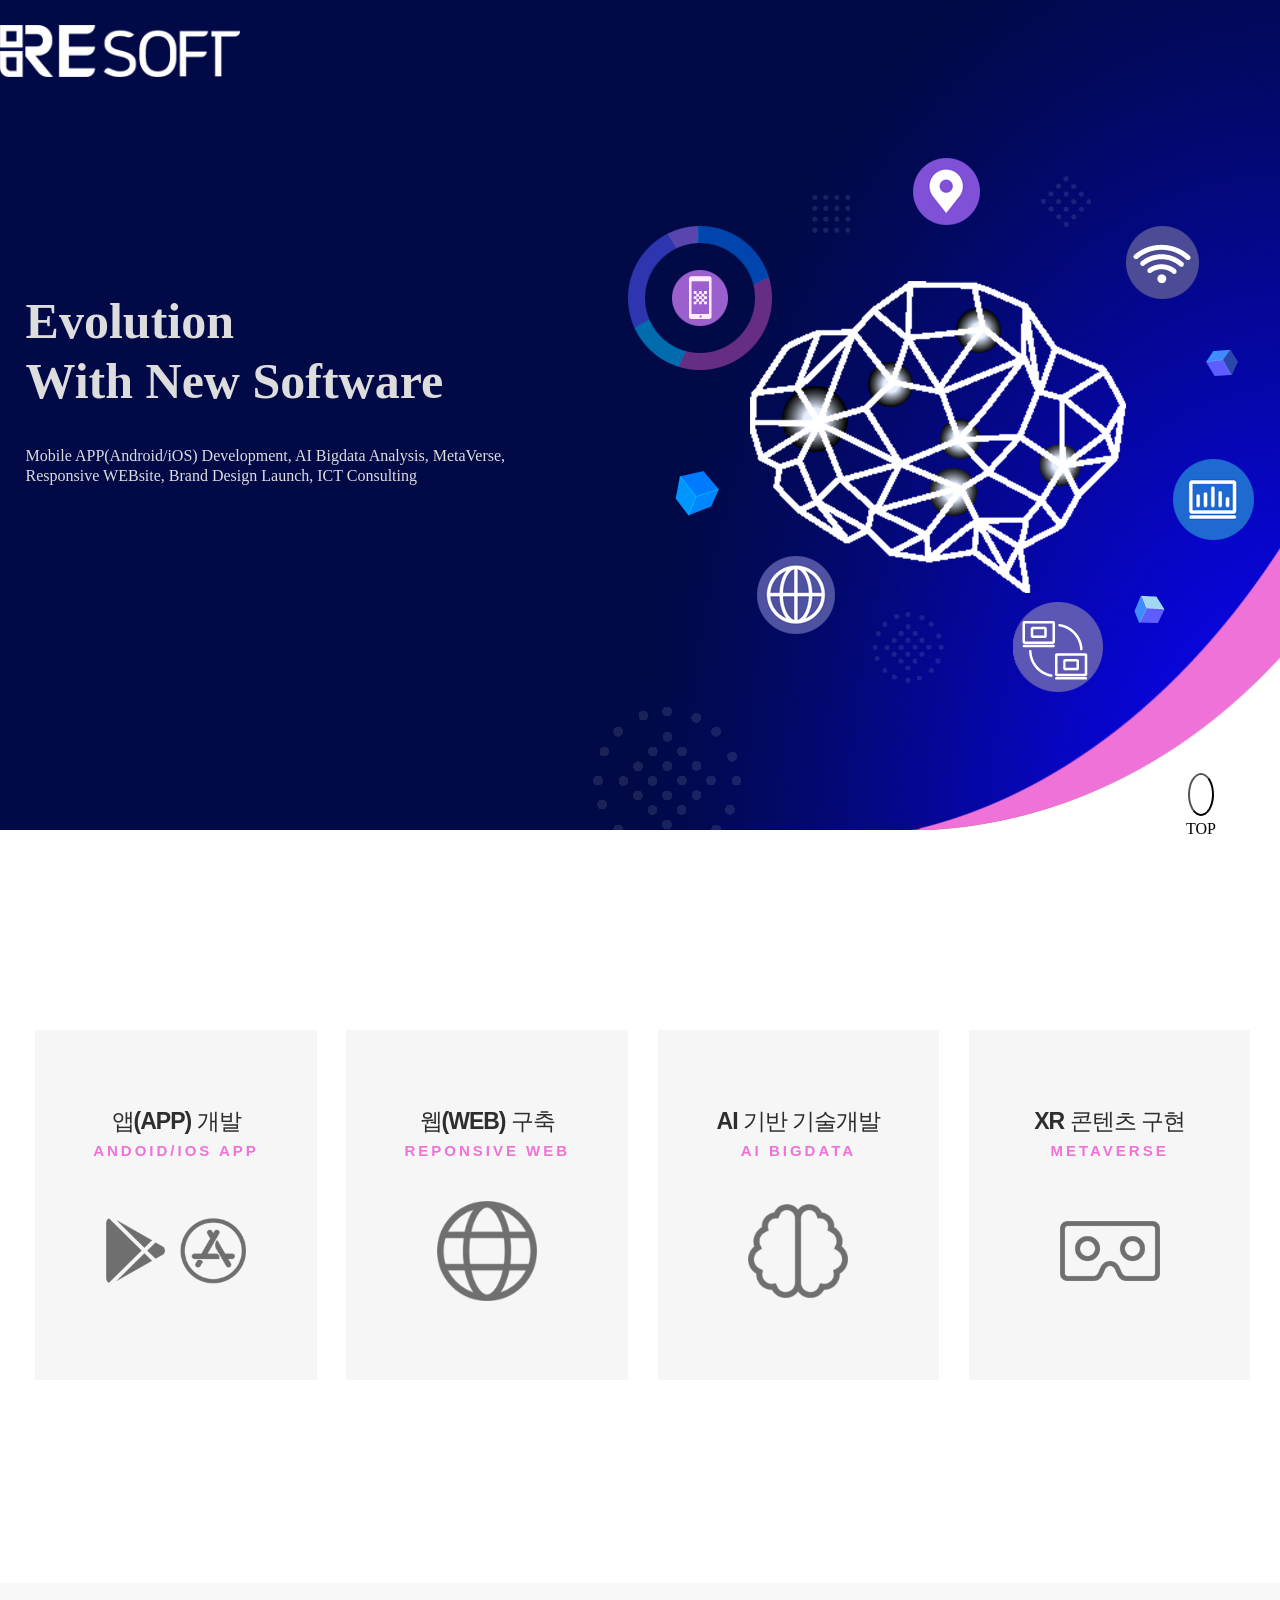
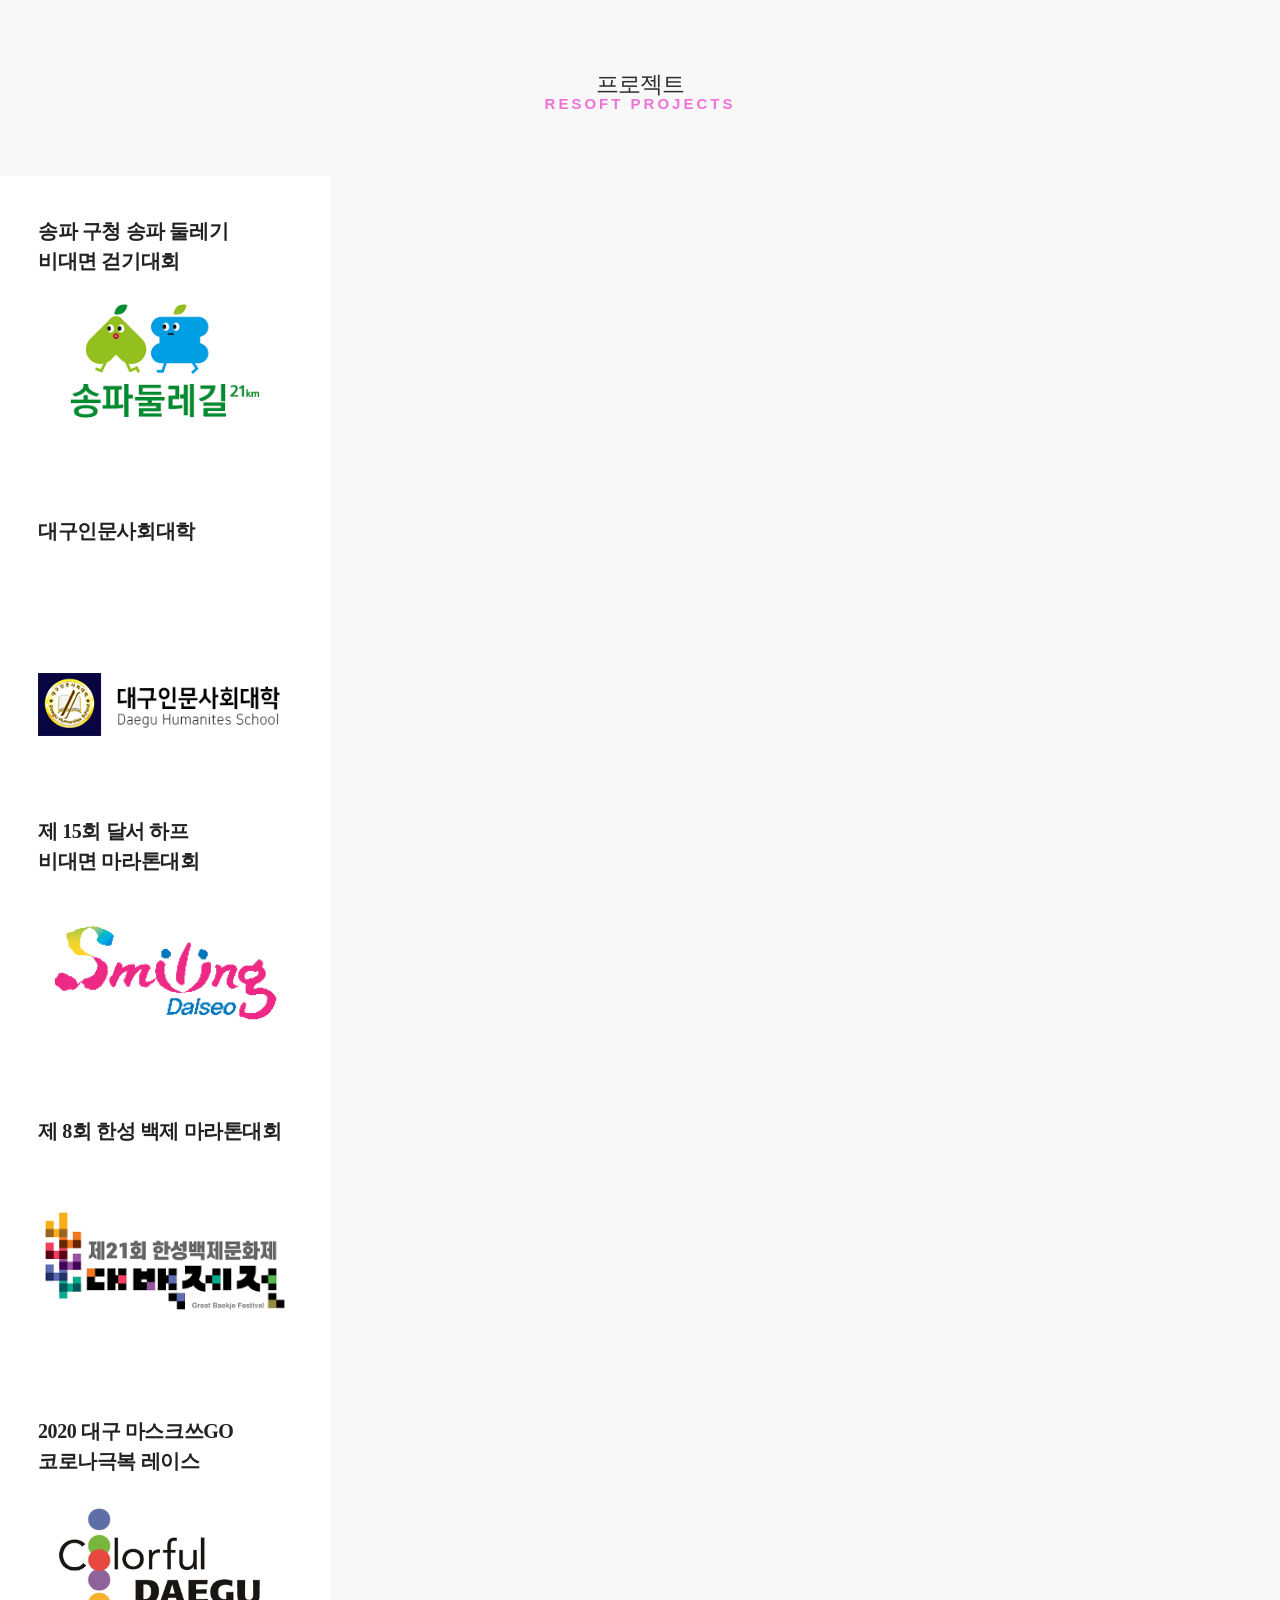
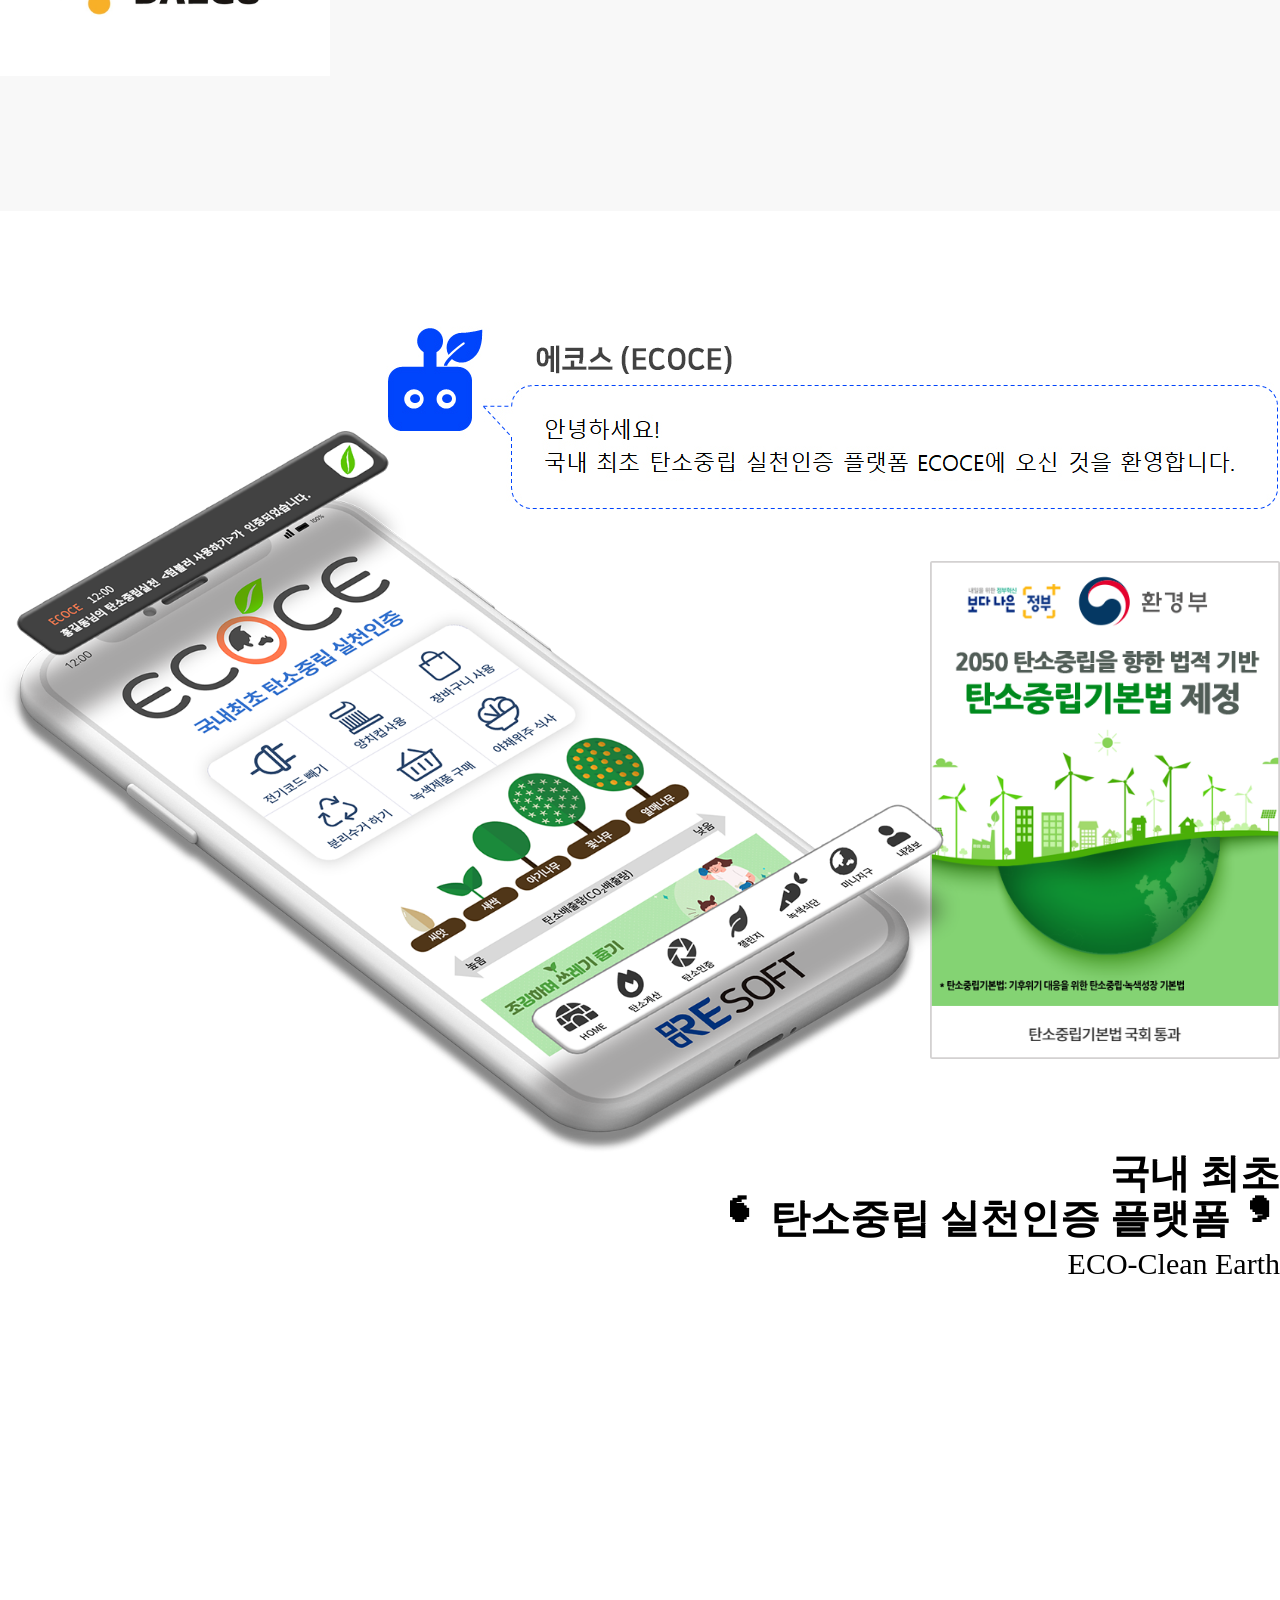
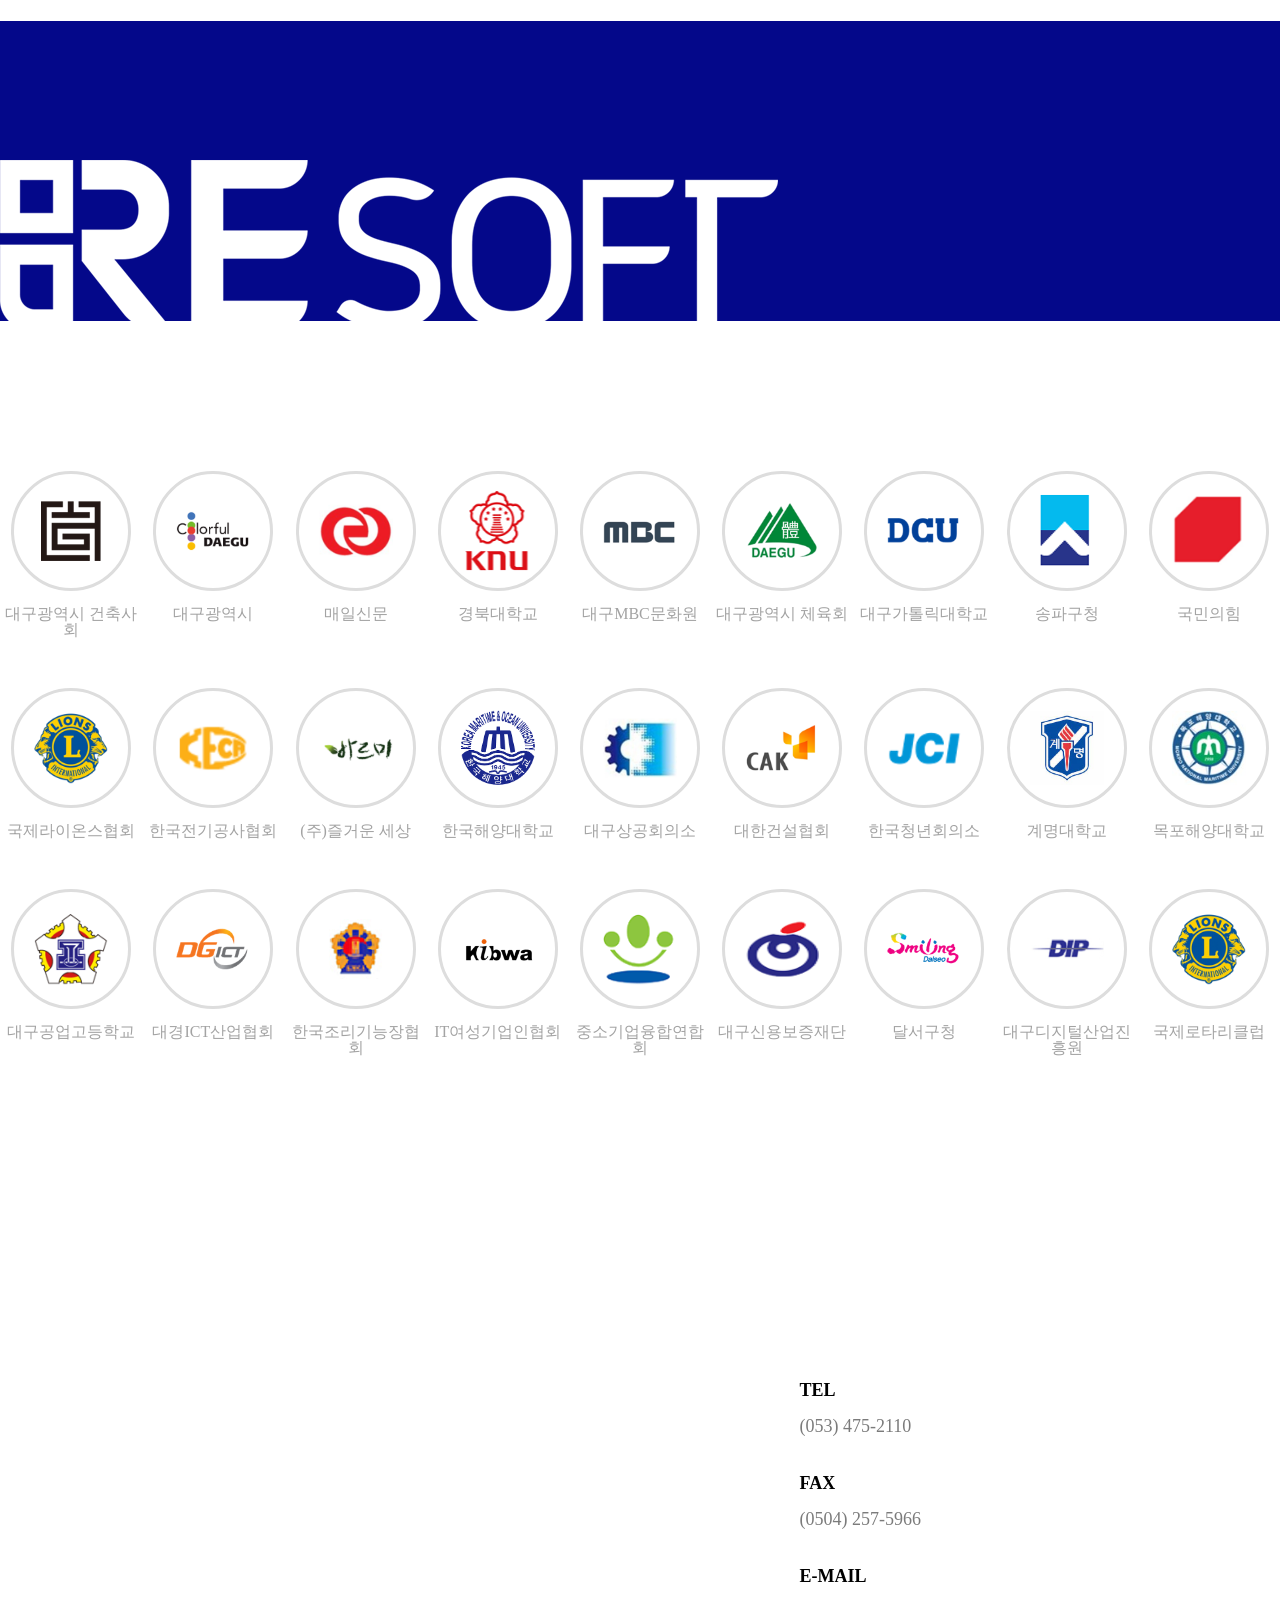
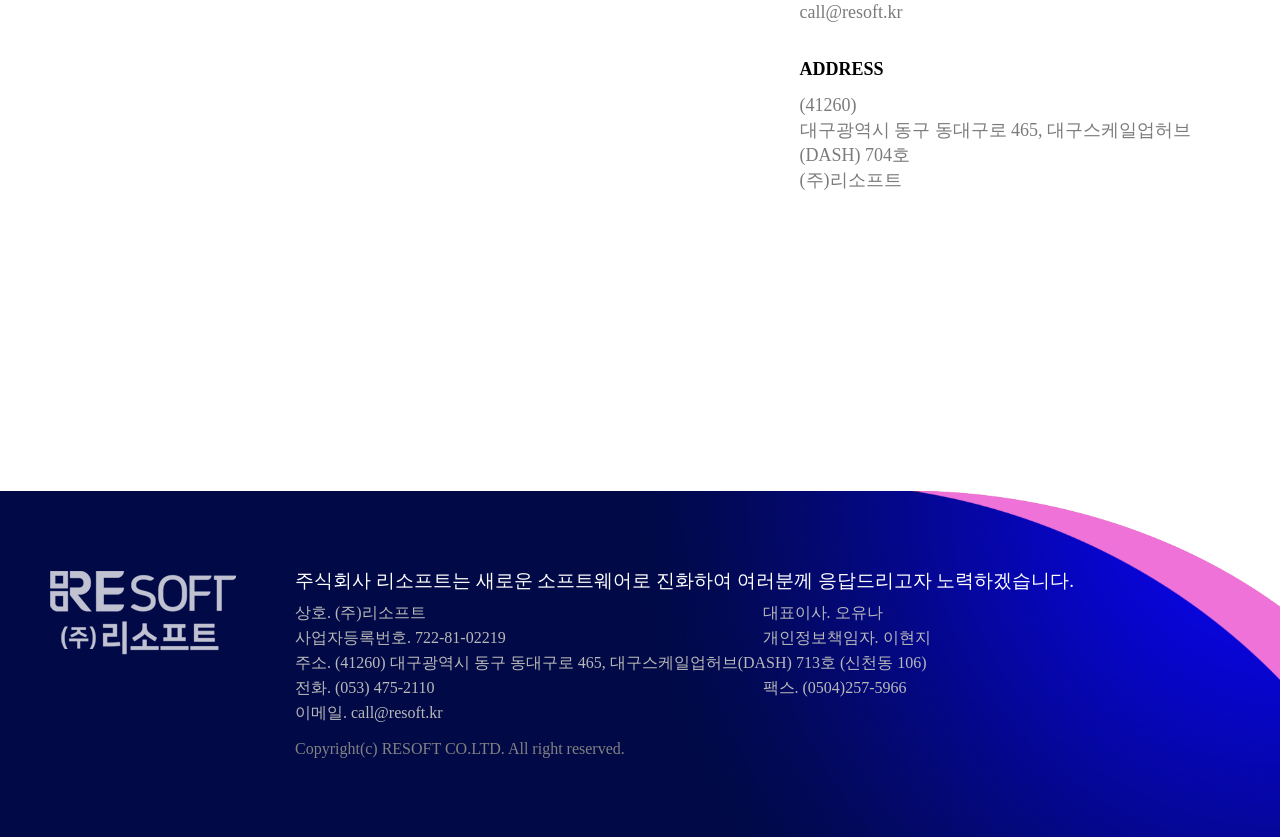
==== commit 5475c7c7: "03 index 스크립트 연결" ====
--- a/index.html
+++ b/index.html
@@ -26,7 +26,9 @@
   <link rel="stylesheet" href="https://cdnjs.cloudflare.com/ajax/libs/slick-carousel/1.9.0/slick.min.css">
   <link rel="stylesheet" href="https://cdnjs.cloudflare.com/ajax/libs/slick-carousel/1.9.0/slick-theme.min.css">
   <!-- slick - slider script  -->
-  <!-- <script type="text/javascript" src="//cdn.jsdelivr.net/npm/slick-carousel@1.8.1/slick/slick.min.js"></script> -->
+  <script type="text/javascript" src="//cdn.jsdelivr.net/npm/slick-carousel@1.8.1/slick/slick.min.js"></script>
+  <!-- slick-slider js -->
+  <script src="./js/slide.js"></script>
 
   <!-- wow 라이브러리 css -->
   <link rel="stylesheet" href="./css/animate.css">
@@ -83,6 +85,7 @@
   </script>
   <!-- ★스크립트 파일 분리 필요 -->
   <!-- topBtn 끝 -->
+  
   <header class="header">
     <div class="wrapper">
       <div class="top_wrap">
@@ -225,24 +228,44 @@
     <div class="container_slider">
       <div id="slider-div">
         <div class="slide_box">
-          <p>송파 구청 송파 둘레기 비대면 걷기대회</p>
-          <img src="./img/송파둘레길.png" alt="slide 01">
+          <div class="slide_list">
+            <div class="slide_list_item">
+              <p class="proj_title">송파 구청 송파 둘레기 <br />비대면 걷기대회</p>
+              <img src="./img/송파둘레길.png" alt="slide 01">
+            </div>
+          </div>
         </div>
         <div class="slide_box">
-          <p>대구인문사회대학</p>
-          <img src="./img/inmun_logo.png" alt="slide 02">
+          <div class="slide_list">
+            <div class="slide_list_item">
+              <p class="proj_title">대구인문사회대학</p>
+              <img src="./img/inmun_logo.png" alt="slide 02">
+            </div>
+          </div>
         </div>
         <div class="slide_box">
-          <p>제 15회 달서 하프 비대면 마라톤대회</p>
-          <img src="./img/달서구청로고.png" alt="slide 03">
+          <div class="slide_list">
+            <div class="slide_list_item">
+              <p class="proj_title">제 15회 달서 하프 <br />비대면 마라톤대회</p>
+              <img src="./img/달서구청로고.png" alt="slide 03">
+            </div>
+          </div>
         </div>
         <div class="slide_box">
-          <p>제 8회 한성 백제 마라톤대회</p>
-          <img src="./img/한성백제마라톤.png" alt="slide 04">
+          <div class="slide_list">
+            <div class="slide_list_item">
+              <p class="proj_title">제 8회 한성 백제 마라톤대회</p>
+              <img src="./img/한성백제마라톤.png" alt="slide 04">
+            </div>
+          </div>
         </div>
         <div class="slide_box">
-          <p>2020 대구 마스크쓰GO 코로나극복 레이스</p>
-          <img src="./img/컬러풀대구로고.jpg" alt="slide 05">
+          <div class="slide_list">
+            <div class="slide_list_item">
+              <p class="proj_title">2020 대구 마스크쓰GO <br />코로나극복 레이스</p>
+              <img src="./img/컬러풀대구로고.jpg" alt="slide 05">
+            </div>
+          </div>
         </div>
       </div>
     </div>
@@ -266,49 +289,7 @@
   </div>
   <!-- cus-warp 끝 -->
 
-  <!-- ★ 스크립트 파일 분리 필요 -->
-  <!-- slick - slider script  -->
-  <script type="text/javascript" src="//cdn.jsdelivr.net/npm/slick-carousel@1.8.1/slick/slick.min.js"></script>
-  <script>
-    $(function () {
-      $('#slider-div').slick({
-        slide: 'div',		//슬라이드 되어야 할 태그 ex) div, li 
-        infinite: true, 	//무한 반복 옵션	 
-        slidesToShow: 4,		// 한 화면에 보여질 컨텐츠 개수
-        slidesToScroll: 1,		//스크롤 한번에 움직일 컨텐츠 개수
-        speed: 100,	 // 다음 버튼 누르고 다음 화면 뜨는데까지 걸리는 시간(ms)
-        arrows: true, 		// 옆으로 이동하는 화살표 표시 여부
-        //dots : true, 		// 스크롤바 아래 점으로 페이지네이션 여부
-        autoplay: true,			// 자동 스크롤 사용 여부
-        autoplaySpeed: 1000, 		// 자동 스크롤 시 다음으로 넘어가는데 걸리는 시간 (ms)
-        pauseOnHover: true,		// 슬라이드 이동	시 마우스 호버하면 슬라이더 멈추게 설정
-        vertical: false,		// 세로 방향 슬라이드 옵션
-        //prevArrow : "<button type='button' class='slick-prev'>Previous</button>",		// 이전 화살표 모양 설정
-        //nextArrow : "<button type='button' class='slick-next'>Next</button>",		// 다음 화살표 모양 설정
-        dotsClass: "slick-dots", 	//아래 나오는 페이지네이션(점) css class 지정
-        draggable: true, 	//드래그 가능 여부 
-
-        responsive: [ // 반응형 웹 구현 옵션
-          {
-            breakpoint: 960, //화면 사이즈 960px
-            settings: {
-              //위에 옵션이 디폴트 , 여기에 추가하면 그걸로 변경
-              slidesToShow: 2
-            }
-          },
-          {
-            breakpoint: 768, //화면 사이즈 768px
-            settings: {
-              //위에 옵션이 디폴트 , 여기에 추가하면 그걸로 변경
-              slidesToShow: 1
-            }
-          }
-        ]
-
-      });
-    })
-  </script>
-  <!-- ★ slide-cus 스크립트 분리 -->
+  <!-- ★ 스크립트 파일 분리 완료 -->
 
   <div class="box_wrap">
     <div class="img_btn">
@@ -668,7 +649,6 @@
 
   <!-- ★ 스크립트 분리 완료 -->
   <script type="text/javascript" src="//dapi.kakao.com/v2/maps/sdk.js?appkey=067f7b942819e19fc2f3202be6e39efd"></script>
-
   <script src="./js/kakao_api.js"></script>
   <!-- kakao_api 끝 -->
   <!-- ★ 스크립트 분리 완료-->
--- a/css/05.kakao_api.css
+++ b/css/05.kakao_api.css
@@ -12,7 +12,6 @@
 	margin-left: 200px;
 	display: flex;
 	gap: 90px;
-	font-family: 'Noto Sans KR', sans-serif;
 }
 
 .map-wrap .map-info-wrap {
--- a/css/06.footer.css
+++ b/css/06.footer.css
@@ -1,13 +1,16 @@
 /*footer*/
+:root {
+  --navy-color: #04088a;
+}
 
 footer {
   width: 100%;
   clear: both;
   position: relative;
-  background: navy;
+  background: var(--navy-color)
 }
 .footer_wrap {
-  background-image: url('./img/footer2.png');
+  background-image: url('../img/footer2.png');
   background-size: cover;
 }
 
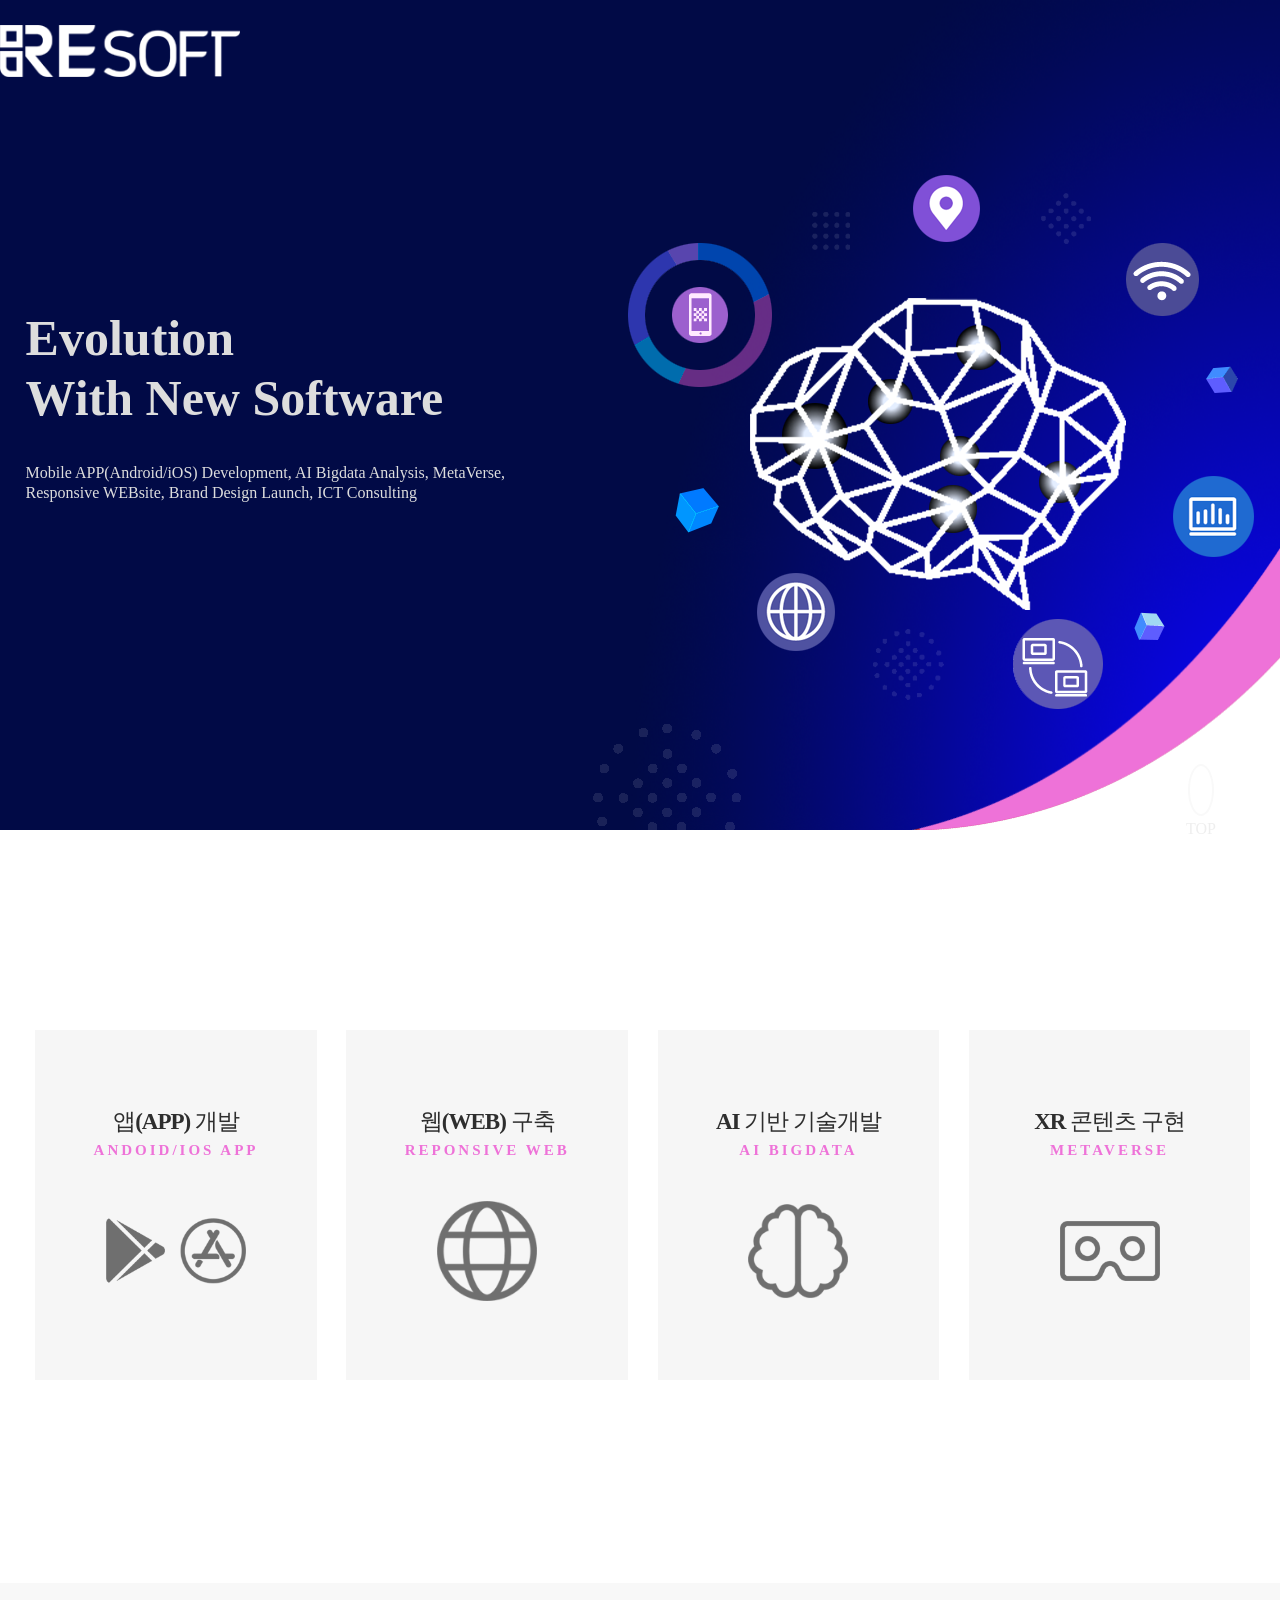
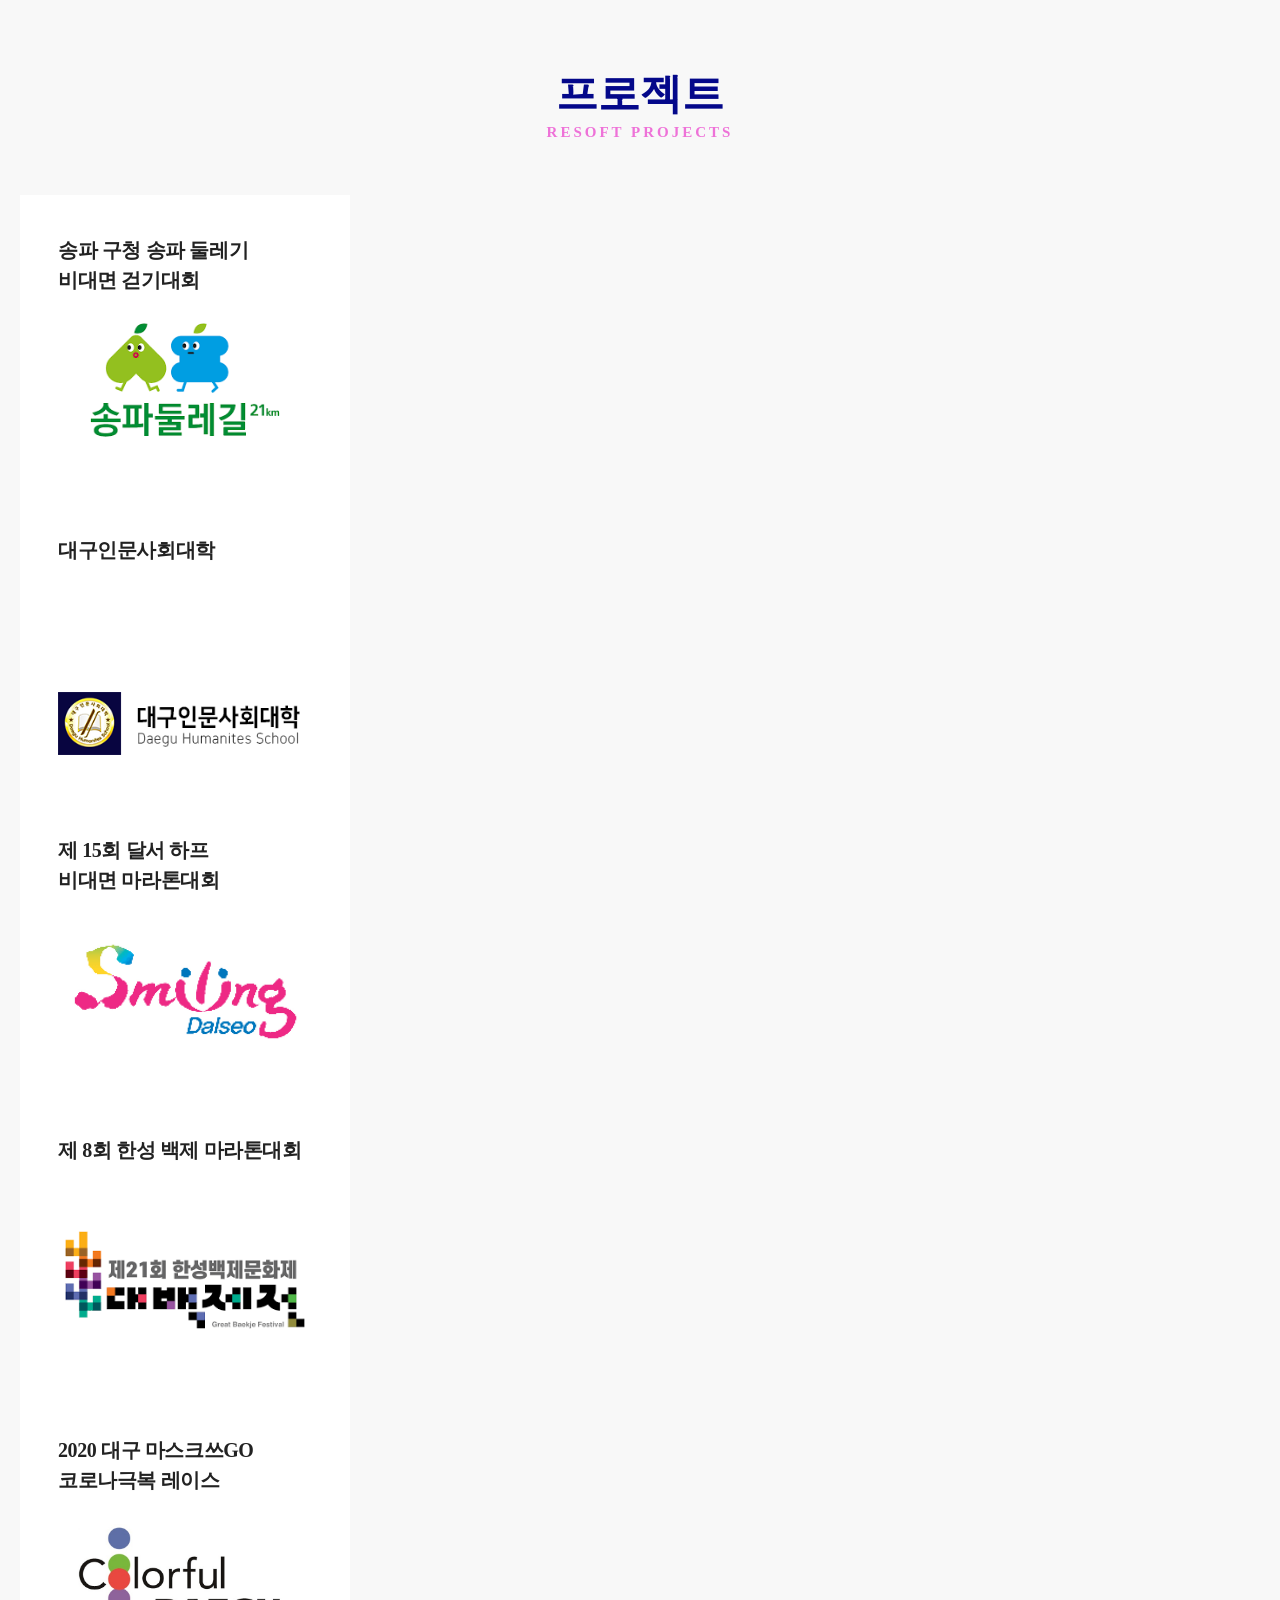
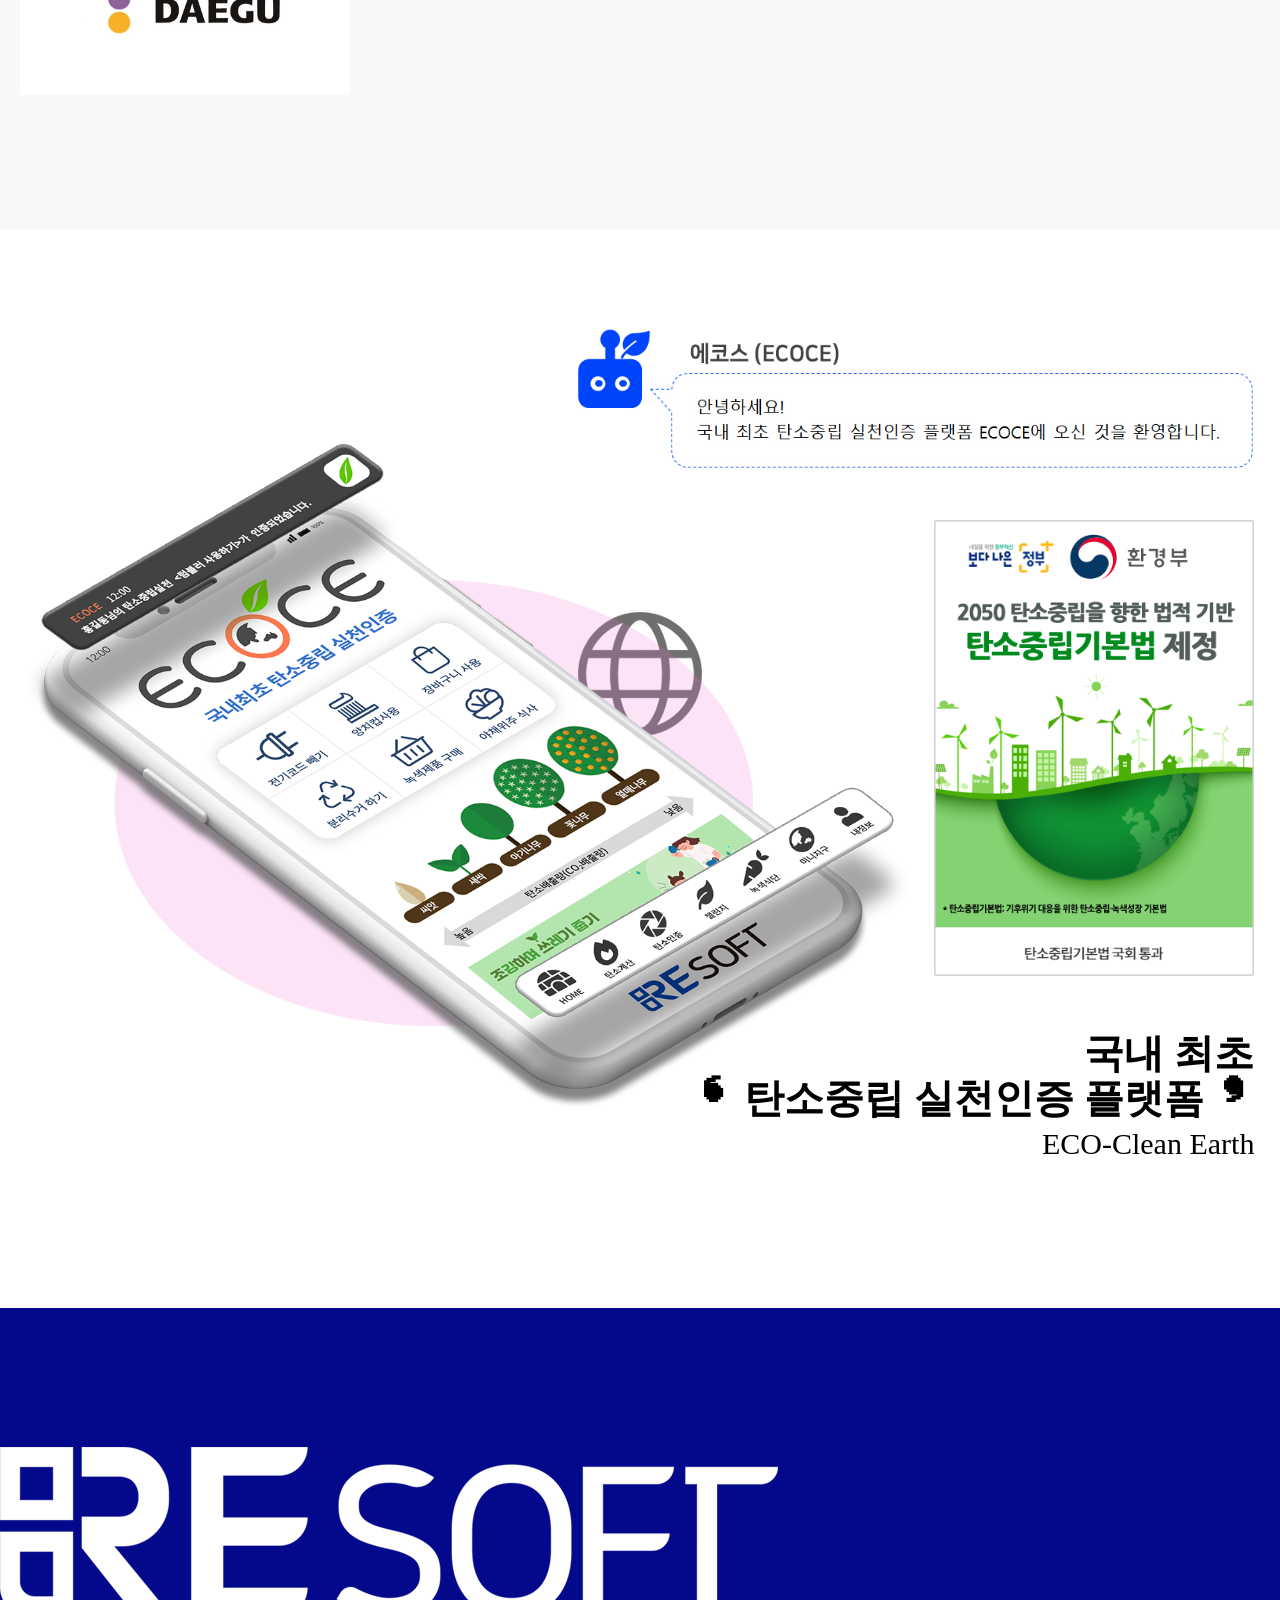
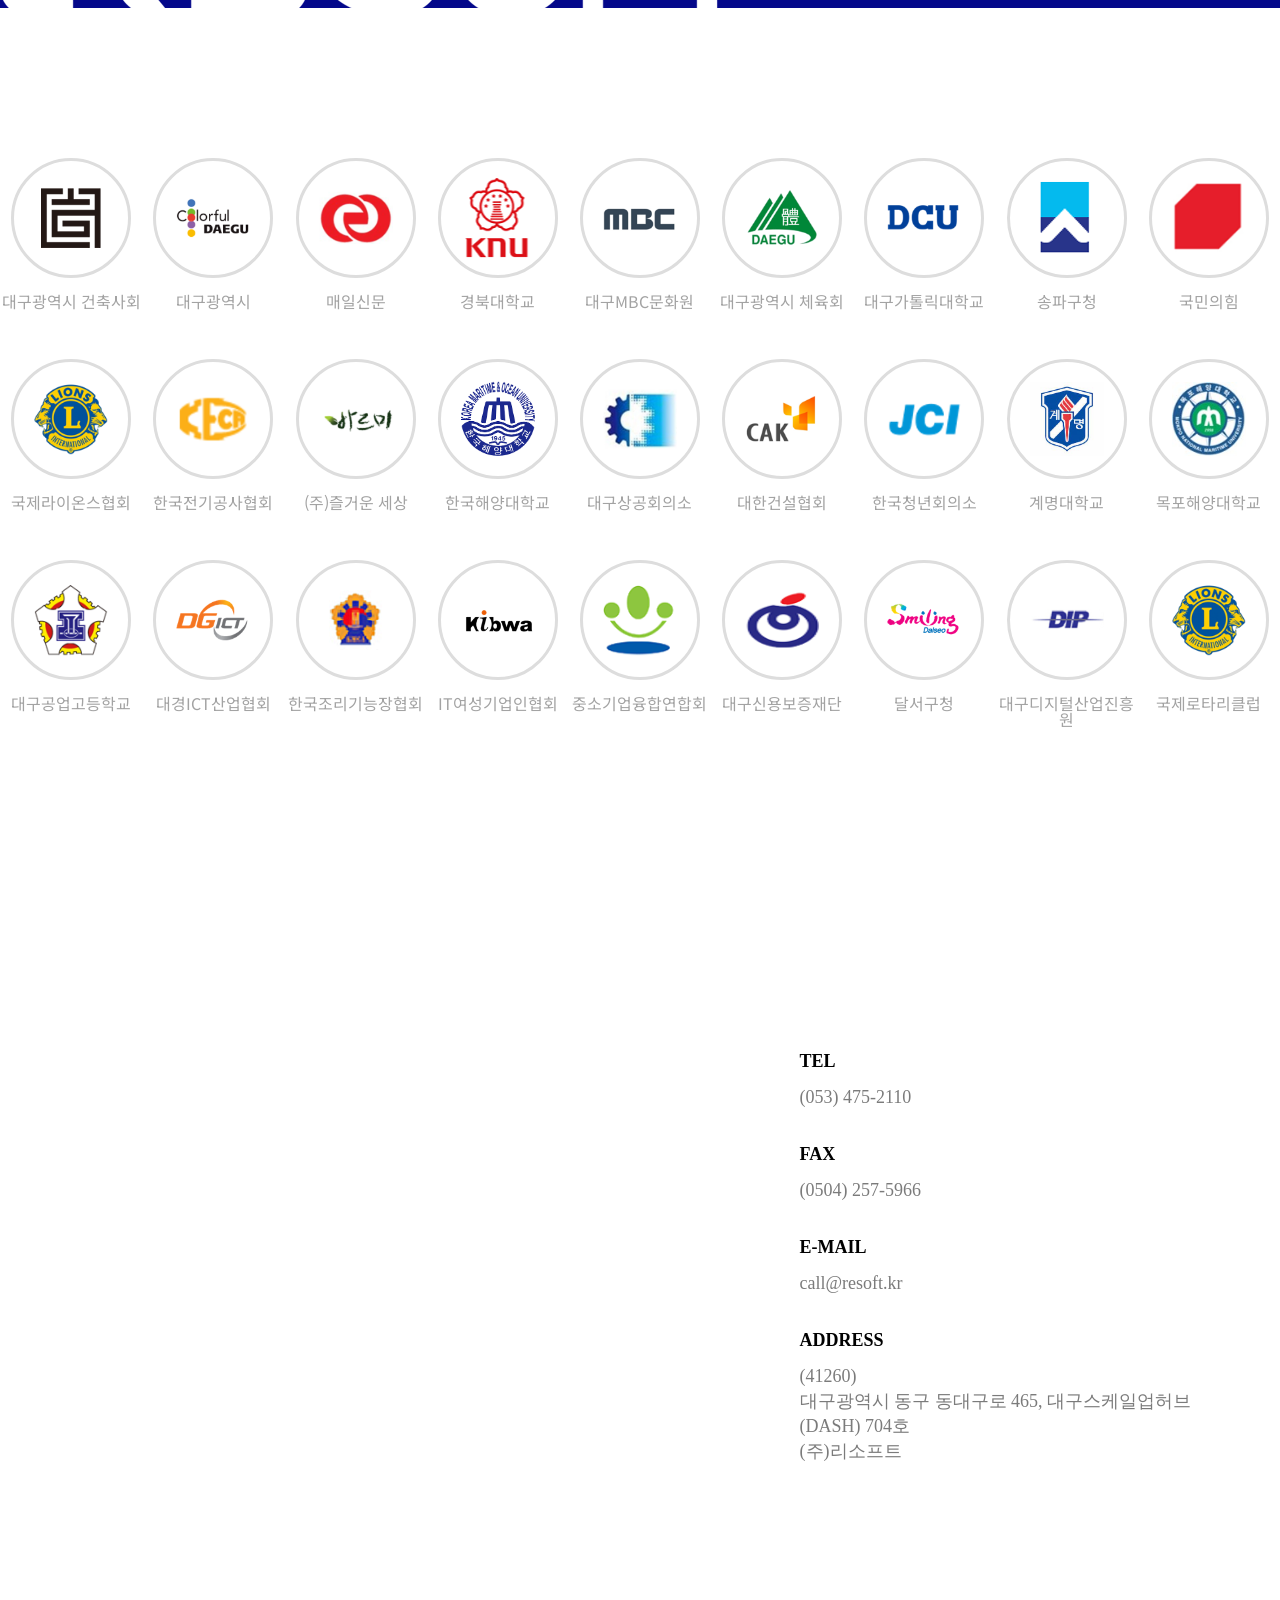
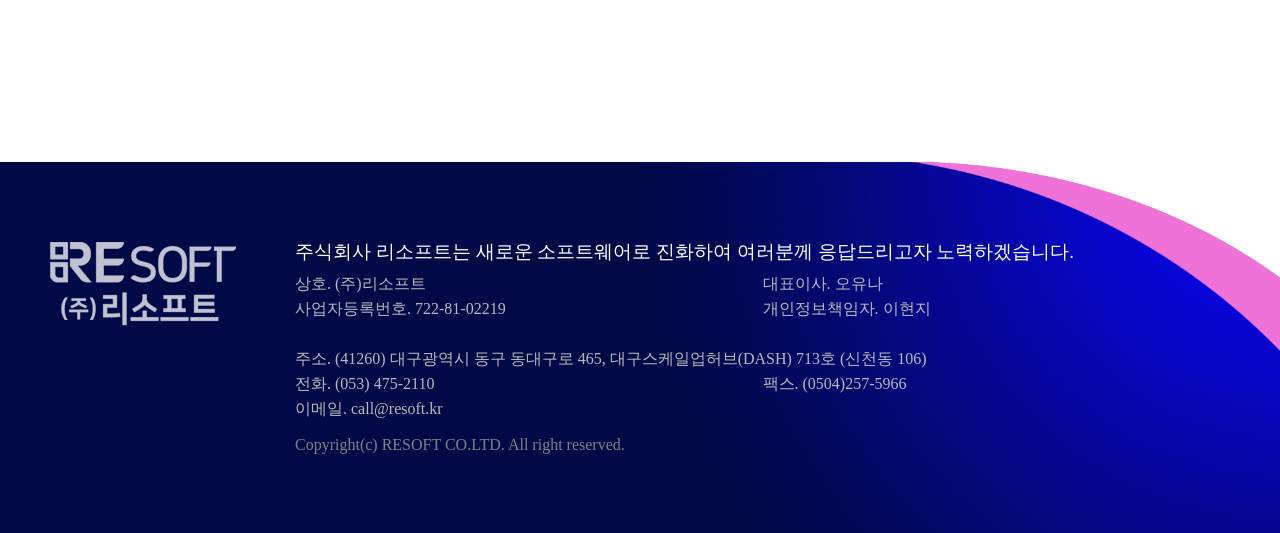
==== commit 01ab300c: "header CSS/footer 반응형/cus 반응형/index 확인" ====
--- a/index.html
+++ b/index.html
@@ -9,8 +9,10 @@
   <!-- 파비콘 연결 -->
   <link rel="shortcut icon" href="./img/web.png">
 
-  <!-- 폰트어썸 -->
+  <!-- 폰트 -->
   <script src="https://kit.fontawesome.com/af2a9fd141.js" crossorigin="anonymous"></script>
+  <link href="https://fonts.googleapis.com/css2?family=Noto+Sans+KR:wght@300&display=swap" rel="stylesheet">
+	<link href="https://fonts.googleapis.com/css2?family=Noto+Sans+KR:wght@500&display=swap" rel="stylesheet">
 
   <!-- 지도 -->
   <script src="http://ajax.googleapis.com/ajax/libs/jquery/1.11.0/jquery.min.js"></script>
@@ -27,8 +29,15 @@
   <link rel="stylesheet" href="https://cdnjs.cloudflare.com/ajax/libs/slick-carousel/1.9.0/slick-theme.min.css">
   <!-- slick - slider script  -->
   <script type="text/javascript" src="//cdn.jsdelivr.net/npm/slick-carousel@1.8.1/slick/slick.min.js"></script>
-  <!-- slick-slider js -->
-  <script src="./js/slide.js"></script>
+
+  <!-- 07. top Btn JS -->
+  <script src="./js/00.top.js"> </script>
+  <!-- 03. slick-slider js -->
+  <script src="./js/03.slide.js"></script>
+  <!-- 04. iconP JS -->
+	<script src="./js/05.iconP.js"></script>
+  <!-- 05. kakao_api -->
+  <script src="./js/06.kakao_api.js"></script>
 
   <!-- wow 라이브러리 css -->
   <link rel="stylesheet" href="./css/animate.css">
@@ -40,22 +49,24 @@
 
   <!-- css reset -->
   <link rel="stylesheet" href="./css/reset.css">
+  <!-- animate css -->
+  <link rel="stylesheet" href="./css/animate.css">
+  <!-- 00. top 버튼 CSS -->
+  <link rel="stylesheet" href="./css/00.top.css">
   <!-- 01.header -->
   <link rel="stylesheet" href="./css/01.header.css">
   <!-- 02.card-flip -->
   <link rel="stylesheet" href="./css/02.card_flip.css">
-  <!-- 03.slide and cus -->
-  <link rel="stylesheet" href="./css/03.slick-cus.css">
-  <!-- 04.icon -->
-  <link rel="stylesheet" href="./css/04.iconP.css">
-  <!-- 05. kakao_api -->
-  <link rel="stylesheet" type="text/css" href="./css/05.kakao_api.css">
-  <!-- 06.footer -->
-  <link rel="stylesheet" href="./css/06.footer.css">
-  <!-- 07. top 버튼 CSS -->
-  <link rel="stylesheet" href="./css/07.top.css">
-  <!-- animate css -->
-  <link rel="stylesheet" href="./css/animate.css">
+  <!-- 03.slide -->
+  <link rel="stylesheet" href="./css/03.slick.css">
+  <!-- 04.cus -->
+  <link rel="stylesheet" href="./css/04.cus.css">
+  <!-- 05.icon -->
+  <link rel="stylesheet" href="./css/05.iconP.css">
+  <!-- 06. kakao_api -->
+  <link rel="stylesheet" type="text/css" href="./css/06.kakao_api.css">
+  <!-- 07.footer -->
+  <link rel="stylesheet" href="./css/07.footer.css">
 </head>
 
 <body>
@@ -63,47 +74,34 @@
     <button class="move" id="topBtn" href="#"><i class="fa-solid fa-angle-up"></i></button>
     <a id="topBtn">TOP</a>
   </div>
-  <!-- ★스크립트 파일 분리 필요 -->
-  <script>
-    $(function () {
-      // 보이기 | 숨기기
-      $(window).scroll(function () {
-        if ($(this).scrollTop() > 250) { //250 넘으면 버튼이 보여짐니다.
-          $('#topBtn, a#topBtn').fadeIn();
-        } else {
-          $('#topBtn, a#topBtn').fadeOut();
-        }
-      });
-      // 버튼 클릭시
-      $("#topBtn").click(function () {
-        $('html, body').animate({
-          scrollTop: 0    // 0 까지 animation 이동합니다.
-        }, 400);          // 속도 400
-        return false;
-      });
-    });
-  </script>
-  <!-- ★스크립트 파일 분리 필요 -->
+  <!-- ★스크립트 파일 분리 완료 -->
   <!-- topBtn 끝 -->
   
   <header class="header">
     <div class="wrapper">
-      <div class="top_wrap">
-        <div class="img-wrap">
-          <a href="#"><img src="./img/리소프트로고.png" alt=메인로고></a>
+      <div id="menupc-wrapper">
+        <div class="top_wrap">
+          <div class="img-wrap"><a href=""><img src="./img/리소프트로고.png" alt="logo"></a></div>
+        </div>
+      </div>
+      <div id="gnb_m">
+        <div class="top_wrap">
+          <a href="/">
+            <img src="./img/리소프트로고.png" alt="로고">
+          </a>
         </div>
       </div>
     </div>
     <div class="banner-wrap">
-      <div class="bannerText-wrap fadeInLeft">
+      <div class="bannerText-wrap wow fadeInLeft" data-wow-delay="0.3s"
+        style="visibility: visible; animation-delay: 0.3s; animation-name: fadeInLeft;">
         <div class="bannerText">
-          <p>Evolution<br>
-            With New Software
+          <p class="Banner_tit_text">
+            Evolution<br>With New Software
           </p>
-          <p>
+          <p class="Banner_sub_text">
             <span>Mobile APP(Android/iOS) Development, </span>
-            <span>AI Bigdata Analysis, MetaVerse,
-            </span><br>
+            <span>AI Bigdata Analysis, MetaVerse, </span>
             <span>
               <span>Responsive WEBsite, Brand Design Launch, </span>
               <span>ICT Consulting</span>
@@ -112,7 +110,8 @@
         </div>
       </div>
       <div class="img-wrap">
-        <img src="./img/메인뇌.png" alt="" class="fadeInRight">
+        <img src="./img/메인뇌.png" alt class="wow fadeInRight" data-wow-delay="0.5s"
+          style="visibility: visible; animation-delay: 0.5s; animation-name: fadeInRight;">
       </div>
     </div>
   </header>
@@ -221,7 +220,7 @@
   <div class="news_wrap">
     <div class="news_content_wrap">
       <div class="title tit_center">
-        <h2> 프로젝트 </h2>
+        <h2 class="h-title"> 프로젝트 </h2>
         <p class="subTitleEng"> resoft projects</p>
       </div>
     </div>
@@ -273,15 +272,17 @@
 
   <!-- slide 끝 -->
 
-  <div class="cus-wrap">
-    <img class="ecoce-bot wow fadeInDown" src="./img/에코스봇.png" alt="에코스봇">
-    <img class="ministry-Environ-img wow fadeInRight" src="./img/환경부탄소중립기본법.png" alt="">
+  <div class="cus_wrap">
+    <img src="./img/에코스봇.png" class="ecoce-bot wow fadeInDown" data-wow-delay="0.3s" style="visibility: visible; animation-delay: 0.3s; animation-name: fadeInDown;" alt="에코스봇">
+    <img src="./img/환경부탄소중립기본법.png" class="ministry-Environ-img wow fadeInRight" data-wow-delay="0.3s" style="visibility: visible; animation-delay: 0.3s; animation-name: fadeRight;" alt="">
     <div class="ecoce-img-wrap">
-      <img class="ecoce-img wow fadeInLeft" src="./img/에코스모바일.png" alt="">
+      <img src="./img/에코스모바일원.png" class="ecoce-img wow fadeInLeft" data-wow-delay="0.3s" style="visibility: visible; animation-delay: 0.3s; animation-name: fadeInLeft;"alt="" >
     </div>
     <div class="eco-clean-earth wow fadeInRight" data-wow-delay="0.6s"
       style="visibility: visible; animation-delay: 0.6s; animation-name: fadeInRight;">
-      <p>국내 최초 <br>
+      <p>
+        국내 최초
+        <br>
         ❛ 탄소중립 실천인증 플랫폼 ❜
       </p>
       <p>ECO-Clean Earth</p>
@@ -301,7 +302,6 @@
 
   <div class="clients-img-wrap ">
     <ul>
-
       <li class="wow fadeInUp customer_list" data-wow-delay="0.1s"
         style="visibility: visible; animation-delay: 0.1s; animation-name: fadeInUp;">
         <div class="img-wrap">
@@ -374,8 +374,6 @@
         <p>국민의힘</p>
       </li>
 
-
-
       <li class="wow fadeInUp customer_list" data-wow-delay="1.8s"
         style="visibility: visible; animation-delay: 1.8s; animation-name: fadeInUp;">
         <div class="img-wrap">
@@ -447,8 +445,6 @@
         </div>
         <p>목포해양대학교</p>
       </li>
-
-
 
       <li class="wow fadeInUp customer_list" data-wow-delay="2.0s" data-wow-offset="-30"
         style="visibility: visible; animation-delay: 2s; animation-name: fadeInUp;">
@@ -526,95 +522,7 @@
   </div>
   <!-- iconP 끝 -->
 
-  <!-- ★ 스크립트 파일 분리 필요 -->
-  <script>
-    // 아이콘 8개
-    if (window.matchMedia("screen and (max-width: 1217px)").matches) {
-      $(function () {
-        $(".customer_list").hide();
-        var array = [];
-        var list = document.getElementsByClassName('customer_list');
-
-        for (var i = 0; i < list.length; i++) {
-          array.push(list[i]);
-        }
-
-        var visiArray = [];
-        visiArray = array.slice(0, 8);
-        visiArray = visiArray.concat(array.slice(8, 16).reverse());
-        visiArray = visiArray.concat(array.slice(16, 24));
-
-        var second = 0;
-        for (var i = 0; i < visiArray.length; i++) {
-          second = second + 0.1;
-          visiArray[i].setAttribute('data-wow-delay', second + 's')
-          visiArray[i].style.display = 'block';
-        }
-
-        var load = document.getElementsByClassName('load')[0];
-        //숨겨진 아이콘
-        load.addEventListener('click', function (e) {
-          e.preventDefault();
-          var hiddenArray = [];
-          hiddenArray = array.slice(24, 27);
-
-          var hSecond = 0;
-          for (var i = 0; i < hiddenArray.length; i++) {
-            hSecond = hSecond + 0.1;
-            hiddenArray[i].setAttribute('data-wow-delay', hSecond + 's');
-            hiddenArray[i].style.display = 'block';
-          }
-          load.style.display = "none";
-
-          window.scrollTo(0, window.pageYOffset + 1);
-          window.scrollTo(0, window.pageYOffset - 1);
-        });
-      });
-    }
-    // 아이콘 4개
-    if (window.matchMedia("screen and (max-width: 940px)").matches) {
-      $(function () {
-        $(".customer_list").hide();
-        var list = document.getElementsByClassName('customer_list');
-        var hiddenArray = [];
-        var openArray = [];
-        $(".customer_list").slice(0, 12).show();
-        for (var i = 0; i < list.length; i++) {
-          if (list[i].style.display == "none") {
-            hiddenArray.push(list[i]);
-          } else {
-            openArray.push(list[i]);
-          }
-        }
-        // 보여진 아이콘
-        var second = 0
-        for (var i = 0; i < openArray.length; i++) {
-          second = second + 0.1
-          openArray[i].setAttribute('data-wow-delay', second + 's');
-        }
-        //숨겨진 아이콘
-        var hSecond = 0;
-        $(".load").click(function (e) {
-          e.preventDefault();
-          for (var i = 0; i < hiddenArray.length; i++) {
-            hSecond = hSecond + 0.1;
-            hiddenArray[i].setAttribute('data-wow-delay', hSecond + 's');
-            hiddenArray[i].style.display = 'block';
-            if ($(".customer_list:hidden").length == 0) {
-              $(".load").hide();
-            }
-          };
-        });
-        window.scrollTo(0, window.pageYOffset + 1);
-        window.scrollTo(0, window.pageYOffset - 1);
-      })
-    }
-    function preventClick(e) {
-      e.preventDefault()
-    }
-  </script>
-  <!-- iconP 끝 -->
-  <!-- ★ iconP 스크립트 파일 분리 필요 -->
+  <!-- ★ 스크립트 파일 분리 완료 -->
 
   <div class="map-wrap">
     <div id="map" class="indexKakaoMap wow fadeIn" data-wow-delay="0.3s"></div>
@@ -645,63 +553,61 @@
       </div>
     </div>
   </div>
-  <!-- kakao_api 끝 -->
 
   <!-- ★ 스크립트 분리 완료 -->
   <script type="text/javascript" src="//dapi.kakao.com/v2/maps/sdk.js?appkey=067f7b942819e19fc2f3202be6e39efd"></script>
-  <script src="./js/kakao_api.js"></script>
   <!-- kakao_api 끝 -->
-  <!-- ★ 스크립트 분리 완료-->
 
   <footer>
     <div class="footer_wrap">
-      <div class="img-wrap">
-        <img src="./img/푸터로고.png" alt="footer_logo">
-      </div>
-      <div class="footer_content">
-        <p class="footer_content_wht">주식회사 리소프트는 새로운 소프트웨어로 진화하여 여러분께 응답드리고자 노력하겠습니다.</p>
-        <div class="footer_info_wrap">
-          <div class="footer_info">
-            <p>
-              <span>상호. </span>
-              <span>(주)리소프트</span>
-            </p>
-            <p>
-              <span>대표이사.</span>
-              <span>오유나</span>
-            </p>
-            <p>
-              <span>사업자등록번호.</span>
-              <span>722-81-02219</span>
-            </p>
-            <p>
-              <span>개인정보책임자.</span>
-              <span>이현지</span>
-            </p>
-            <pre></pre>
-            <p>
-              <span>주소.</span>
-              <span>(41260) 대구광역시 동구 동대구로 465, 대구스케일업허브(DASH) 713호 (신천동 106)</span>
-            </p>
-            <p>
-              <span>전화.</span>
-              <span>(053) 475-2110</span>
-              <i class="fa-solid fa-pipe"></i>
-            </p>
-            <p>
-              <span>팩스.</span>
-              <span>(0504)257-5966</span>
-            </p>
-            <p>
-              <span>이메일.</span>
-              <span>call@resoft.kr</span>
-            </p>
-          </div>
-        </div><br>
-        <p class="copyright">Copyright(c) RESOFT CO.LTD. All right reserved.</p>
-      </div>
-    </div>
-  </footer>
+        <div class="img-wrap">
+            <img src="./img/푸터로고.png" alt="footer_logo">
+        </div>
+        <div class="footer_content">
+            <p class="footer_content_wht">주식회사 리소프트는 새로운 소프트웨어로 진화하여 여러분께 응답드리고자 노력하겠습니다.</p>
+            <div class="footer_info_wrap">
+                <div class="footer_info">
+                    <p>
+                      <span>상호. </span>
+                      <span>(주)리소프트</span>
+                    </p>
+                    <p>
+                      <span>대표이사.</span>
+                      <span>오유나</span>
+                    </p>
+                    <p>
+                      <span>사업자등록번호.</span>
+                      <span>722-81-02219</span>
+                    </p>
+                    <p>
+                      <span>개인정보책임자.</span>
+                      <span>이현지</span>
+                    </p>
+                    <pre>
+                    </pre>
+                    <p>
+                      <span>주소.</span>
+                      <span>(41260) 대구광역시 동구 동대구로 465, 대구스케일업허브(DASH) 713호 (신천동 106)</span>
+                    </p>
+                    <p>
+                      <span>전화.</span>
+                        <span>(053) 475-2110</span>
+                      <i class="fa-solid fa-pipe"></i>
+                    </p>
+                    <p>
+                      <span>팩스.</span>
+                      <span>(0504)257-5966</span>
+                    </p>
+                    <p>
+                    <span>이메일.</span>
+                    <span>call@resoft.kr</span>
+                    </p>
+                </div>
+            </div><br>
+            <p class="copyright">Copyright(c) RESOFT CO.LTD. All right reserved.</p>
+        </div>
+    </div>
+</footer>
   <!-- footer 끝 -->
 </body>
 
--- a/css/00.top.css
+++ b/css/00.top.css
@@ -0,0 +1,28 @@
+:root {
+    --gray-color: #dddddd;
+    --font-gray-color: #a3a3a3;
+}
+
+.topBtn {
+    position: fixed;
+    z-index: 99999;
+    bottom: 7%;
+    right: 5%;
+    display: flex;
+    flex-direction: column;
+    align-items: center;
+}
+.topBtn a{
+    font-weight: 500; 
+    font-size: 16px; 
+    color: var(--font-gray-color);
+    }
+button.move{
+    border-radius: 50%; 
+    border: 2px solid var(--gray-color); 
+    background: white; 
+    cursor: pointer; 
+    margin-bottom: 5px;}
+button.move i{
+    padding: 5px; 
+    font-size: 32px;}
--- a/css/01.header.css
+++ b/css/01.header.css
@@ -1,15 +1,48 @@
+:root {
+  --gray-color: #dddddd;
+}
+
+* {
+  box-sizing: border-box;
+  margin: 0;
+  font-family: 'Noto Sans KR', sans-serif;
+}
+
+.wrapper .top_wrap > a img {
+  left: 170px;
+  position: absolute;
+  padding: 14px;
+  height: 44px;
+}
+
 .header {
+  background: url("../img/헤더배경.png") no-repeat;
+  height: 830px;
   width: 100%;
-  height: 830px;
-  z-index: 9999;
-  position: relative;
-  background: url(../img/헤더배경.png) no-repeat;
+  position: relative;
+  color: #dddddd;
+  background-size: cover;
+  z-index: 999;
   background-repeat: round;
 }
 
-.wrapper {
-  position: relative;
-  max-width: 100%;
+.wrapper .top_wrap>a,
+.wrapper #gnb_m>a {
+    position: absolute;
+    height: 71px;
+}
+
+#gnb_m {
+    display: none;
+}
+
+#menupc-wrapper {
+    position: relative;
+    display: block;
+    z-index: 2;
+    height: 100px;
+    font-size: 15px;
+    color: #fff;
 }
 
 .wrapper {
@@ -29,22 +62,17 @@
   display: block;
   height: auto;
   position: absolute;
-  top: 25%;
-}
-
-.wrapper a {
-  position: relative;
-  top: 25px;
-  left: 0;
-}
-
-.wrapper a img {
+  top: 25%; 
+}
+
+.wrapper .top_wrap .img-wrap img {
   width: 240px;
 }
 
 .banner-wrap {
   max-width: 1400px;
   margin: 0 auto;
+  /* display: flex; */
   position: relative;
   height: 100%;
 }
@@ -52,39 +80,38 @@
 .banner-wrap .img-wrap {
   position: absolute;
   right: 0;
-  top: 19%;
+  top: 9%;
 }
 
 .header .bannerText {
+  /* position: absolute;
+  top: 25%; */
   padding-bottom: 80px;
 }
+
 .header .bannerText-wrap {
   position: absolute;
   top: 25%;
+  left: 0px;
   word-break: normal;
 }
 
-.header .bannerText p:first-child {
+.header .bannerText .Banner_tit_text {
   font-size: 50px;
   font-weight: 600;
   padding-bottom: 35px;
   line-height: 60px;
-}
-
-.header .bannerText p:last-child {
+  color: var(--gray-color);
+}
+
+.header .bannerText .Banner_sub_text {
   font-weight: 500;
   line-height: 20px;
+  color: var(--gray-color);
 }
 
 .header .bannerText p:last-child span:nth-child(3) {
   display: block;
-}
-
-.header .bannerText-wrap {
-  color: #dddddd;
-  position: absolute;
-  top: 35%;
-  word-break: normal;
 }
 
 /* header 미디어쿼리  */
--- a/css/02.card_flip.css
+++ b/css/02.card_flip.css
@@ -23,23 +23,12 @@
     width: 100%;
 }
 
-.title, .subTitleEng {
-    font-family: 'Noto Sans KR', sans-serif;
-}
-
-.title {    
+.center_wrap .front .title {    
     color: #2e2e2e;
     font-size: 23px;
     margin: 10px 0;
     letter-spacing: -1px;
     font-weight: 550;   
-}
-
-.subTitleEng {
-    color: #ee7ed8;
-    font-size: 15px;
-    letter-spacing: 3px;
-    font-weight: 650;
 }
 
 .img_wrap { /* front 이미지 정렬위해 relative */
@@ -80,14 +69,13 @@
     margin: 0 1%;
     transform-style: preserve-3d;
     transform: rotateY(0deg);
-    transition: .8s;
+    /* transition: .8s; */
     perspective: 1000rem;
     /* 보고 있는 요소의 위치를 추정하여 원근감으로 3D환경 조성
        3D transform과 같이 자주 사용 */
 }
 
 .front a { /* 카드 내 중간정렬 */
-    /* text-align: center; */
     display: flex;
     width: 100%;
     position: absolute;
@@ -101,7 +89,6 @@
 
 .flip_item {
     visibility: visible;
-    transition: .8s;
     position: absolute;
 }
 
@@ -122,6 +109,7 @@
 .flip_li:hover { /* 호버 시 뒤집기 */
     transform: rotateY(180deg); /* y축을 기준으로 180도까지회전 */
     background-color: #000;
+    transition: .8s;
 }
 
 .layoutImg img {
@@ -174,9 +162,6 @@
     .darken {
         height: 300px;
         width: 100%;
-    }
-    .flip:hover .flip_li{
-        background-color: #000;
     }
 }
 
--- a/css/04.cus.css
+++ b/css/04.cus.css
@@ -0,0 +1,159 @@
+/* http://meyerweb.com/eric/tools/css/reset/ 
+  v2.0 | 20110126
+  License: none (public domain)
+*/
+* {
+  box-sizing: border-box;
+}
+
+/* cus 영역 */
+.cus_wrap {
+  background: url(../img/web.png) no-repeat;
+  position: relative;
+  background-position: center;
+  max-width: 1400px;
+  height: 1100px;
+  margin: 0 auto;
+  display: block;
+  margin-top: 60px;
+  margin-bottom: 250px;
+}
+
+.cus_wrap .ecoce-bot {
+  position: absolute;
+  top: 5%;
+  right: 0;
+  width: 740px;
+}
+
+.cus_wrap .ministry-Environ-img {
+  position: absolute;
+  right: 0;
+  top: 290px;
+  width: 350px;
+}
+
+.cus_wrap .ecoce-img-wrap {
+  position: relative;
+  height: 100%;
+  top: 160px;
+  width: 960px;
+}
+
+.cus_wrap .ecoce-img-wrap .ecoce-img {
+  position: absolute;
+  left: 0;
+  width: 100%;
+}
+
+.cus_wrap .eco-clean-earth {
+  position: absolute;
+  right: 0;
+  top: 830px;
+  text-align: right;
+  line-height: 45px;
+  margin-top: 50px;
+}
+
+.cus_wrap .eco-clean-earth p:first-child {
+  font-size: 40px;
+  font-weight: 600;
+}
+
+.cus_wrap .eco-clean-earth p:last-child {
+  font-size: 30px;
+}
+
+/*  cus 영역반응형 적용 */
+@media screen and (max-width:1500px) {
+	.cus_wrap {
+    height: 60vw;
+  }
+	.cus_wrap .ecoce-bot {
+    top: 5%; 
+    width: 53%; 
+    right: 2%;
+  }
+	.cus_wrap .ministry-Environ-img {
+    top: 30%;
+    width: 25%;
+    right: 2%;
+  }
+	.cus_wrap .ecoce-img-wrap {
+    top: 20%;
+    width: 69%;
+    left: 2%;
+  }
+	.cus_wrap .eco-clean-earth {
+    top: 90%;
+    right: 2%;
+  }
+}
+@media screen and (max-width:1217px){
+  .cus_wrap .eco-clean-earth p:first-child {
+    font-size: 30px;
+  }
+	.cus_wrap .eco-clean-earth p:last-child {
+    font-size: 25px;
+  }
+}
+@media screen and (max-width: 940px){
+  body {max-width: 767px; overflow-x: hidden;}
+  .cus_wrap{
+    height: auto;
+    margin: 60px 2%;
+  }
+  .cus_wrap .ecoce-bot{
+    width: 75%;
+    position: unset;
+  }
+  .cus_wrap .ecoce-img-wrap .ecoce-img {
+    position: unset;
+  }
+  .cus_wrap .ministry-Environ-img {
+    display: none;
+  }
+  .ecoce-img-wrap {
+    width: 85%;
+    height: auto;
+    margin: 0 auto;
+    margin-top: 65px;
+    margin-bottom: 30px;
+  }
+  .cus_wrap .eco-clean-earth {
+    margin: 0;
+    position: unset;
+  }
+}
+@media screen and (max-width: 640px){
+  .cus_wrap .eco-clean-earth {
+    line-height: 35px;
+  }
+	.cus_wrap .eco-clean-earth p:first-child {
+    font-size: 28px;
+  }
+	.cus_wrap .eco-clean-earth p:last-child {
+    font-size: 22px;
+  }
+	.cus_wrap .ecoce-bot {
+    width: 95%;
+  }
+  .cus_wrap .ecoce-img-wrap {
+    margin-top: 40px;
+  }
+}
+@media screen and (max-width: 430px){
+  .cus_wrap .cus_content > h3 {
+    font-size: 30px;
+  }
+	.cus_wrap .cus_content > p {
+    font-size: 22px;
+  }
+  .cus_wrap .eco-clean-earth p:first-child {
+    font-size: 22px;
+    line-height: 22px;
+  }
+	.cus_wrap .eco-clean-earth p:last-child {
+    font-size: 20px;
+  }
+}
--- a/css/05.iconP.css
+++ b/css/05.iconP.css
@@ -0,0 +1,166 @@
+/* http://meyerweb.com/eric/tools/css/reset/ 
+  v2.0 | 20110126
+  License: none (public domain)
+*/
+:root {
+	--navy-color: #04088a;
+  --gray-color: #dddddd;
+  --font-gray-color: #a3a3a3;
+}
+
+* {
+  box-sizing: border-box;
+}
+div {
+  display: block;
+}
+.fa-circle-plus:before, .fa-plus-circle:before {
+  content: "\f055";
+}
+
+.box_wrap{
+  width: 100%; 
+  background: var(--navy-color); 
+  overflow: hidden; 
+  box-sizing: border-box; 
+  height: 300px;}
+
+  .box_wrap .img_btn{
+  position: relative;
+  height: 100%; 
+  max-width: 1400px; 
+  margin: 0 auto;}
+
+  .box_wrap img{
+  position: absolute; 
+  bottom: 0;}
+
+  .box_wrap .box_btn{
+  position: absolute; 
+  display: flex; 
+  gap: 15px; 
+  right: 0; 
+  bottom: 15%;}
+
+  .box_wrap .box_btn button{
+  font-size: 15px; 
+  font-weight: 600; 
+  border: none; 
+  width: 185px; 
+  height: 50px;}
+
+.clients-img-wrap ul li .img-wrap {
+  width: 120px; 
+  position: relative; 
+  height: 120px; 
+  border: 3px solid var(--gray-color); 
+  border-radius: 50%;}
+
+  .clients-img-wrap{
+  text-align: center; 
+  max-width: 1400px; 
+  margin: 150px auto;}
+
+  .clients-img-wrap ul{
+  display: flex; 
+  flex-wrap: wrap;}
+
+  .clients-img-wrap ul li{
+  color: var(--font-gray-color); 
+  font-size: 18px; 
+  width: calc(100% / 9);
+  margin-bottom: 50px; 
+  display: flex; 
+  flex-direction: column; 
+  align-items: center;}
+
+  .clients-img-wrap ul li .img-wrap{
+  width: 120px; 
+  position: relative; 
+  height: 120px; 
+  border: 3px solid var(--gray-color); 
+  border-radius: 50%;}
+
+  .clients-img-wrap ul li img{
+  max-width: 100%; 
+  padding: 20px; 
+  margin-bottom: 5px; 
+  position: absolute; 
+  top: 50%; 
+  left: 50%; 
+  transform: translate(-50%, -50%)}
+
+
+  .clients-img-wrap ul li p{
+  font-family: 'Montserrat', 'Noto Sans KR';
+  font-size: 16px; 
+  padding-top: 15px; 
+  word-break: break-all}
+
+  .clients-img-wrap .load{
+  background: transparent; 
+  cursor: pointer; 
+  border: none; 
+  display: none;}
+
+  .clients-img-wrap .load i{
+  font-size: 80px; 
+  color: var(--navy-color);}
+
+element.style {
+  display: block;
+  visibility: visible;
+  animation-delay: 0.9s;
+  animation-name: fadeInUp;
+}
+
+@media screen and (max-width:1217px) {
+  .box_wrap .box_btn{
+    bottom: 10%;}
+	.box_wrap{
+    height: 250px;}
+	.box_wrap img{
+    width: 50%;}
+  .clients-img-wrap ul li{
+    width: calc(100% / 8);}
+	.clients-img-wrap ul li .img-wrap{
+    width: 10vw; 
+    height: 10vw;}
+	.clients-img-wrap ul{
+    margin: 0 5%;}
+	.clients-img-wrap .load{
+    display: initial;}
+}	
+
+@media screen and (max-width: 940px){
+  .box_wrap{
+    height: 400px; 
+    text-align: center;}
+  .box_wrap img{
+    width: 60%;
+    position:unset; 
+    margin: 70px 0;}
+  .box_wrap .box_btn{
+    position: unset; 
+    flex-direction: column; 
+    align-items: center;}
+  .box_wrap .box_btn button{
+    width: 60%;}
+  .clients-img-wrap ul{
+    max-width: 500px; 
+    margin: 0 auto;}
+  .clients-img-wrap ul li{
+    width: calc(100% / 4 - 6%); 
+    margin: 0 3% 30px 3%;}
+  .clients-img-wrap ul li .img-wrap{
+    width: 110px; 
+    height: 110px;}
+  .clients-img-wrap .load i{
+    font-size: 70px;}
+}
+
+
+
+
+
+
--- a/css/06.kakao_api.css
+++ b/css/06.kakao_api.css
@@ -0,0 +1,121 @@
+@charset "utf-8";
+
+/* 자료실&오시는길 */
+.indexKakaoMap {
+	width: 65%;
+	height: 45vw;
+	max-width: 1400px;
+}
+
+.map-wrap {
+	margin: 200px 200px;
+	margin-left: 200px;
+	display: flex;
+	gap: 90px;
+}
+
+.map-wrap .map-info-wrap {
+	display: flex;
+	gap: 35px;
+	flex-direction: column;
+	font-size: 18px;
+	margin-top: 75px;
+}
+
+.map-wrap .map-info-wrap .map-info>p:first-child {
+	font-weight: 600;
+	margin-bottom: 15px;
+}
+
+.map-wrap .map-info-wrap .map-info p:last-child {
+	line-height: 25px;
+}
+
+.map-wrap .map-info-wrap .map-info a {
+	text-decoration-line: none;
+}
+
+.map-wrap .map-info-wrap .map-info a p,
+.map-wrap .map-info-wrap .map-info p:last-child {
+	color: #7b7b7b;
+}
+
+@media screen and (max-width:1300px) {
+	.indexKakaoMap {
+		height: 585px;
+	}
+
+	.map-wrap {
+		gap: 50px;
+		margin: 200px 50px;
+	}
+
+	.map-wrap .map-info-wrap {
+		width: 40%;
+	}
+}
+
+@media screen and (max-width:1217px) {
+	.indexKakaoMap {
+		height: 650px;
+	}
+}
+
+@media screen and (max-width: 940px) {
+	.map-wrap {
+		gap: 50px;
+	}
+}
+
+
+@media screen and (max-width: 640px) {
+
+	/* 리소프트 */
+	/* index */
+	.indexKakaoMap {
+		width: 90%;
+		height: 600px;
+	}
+
+	.map-wrap {
+		flex-direction: column-reverse;
+		margin: 0;
+		margin-bottom: 300px;
+		align-items: center;
+	}
+
+	.map-wrap .map-info-wrap {
+		flex-wrap: wrap;
+		flex-direction: row;
+		margin: 0;
+		gap: 0;
+		width: 90%;
+	}
+
+	.map-wrap .map-info-wrap .map-info {
+		width: calc(100% / 2);
+		margin-bottom: 50px;
+	}
+
+	.map-wrap .map-info-wrap .map-info p:last-child {
+		font-size: 15px;
+	}
+}
+
+@media screen and (max-width: 430px) {
+
+	/* 리소프트 - index */
+
+	.map-wrap .map-info-wrap {
+		flex-direction: column;
+	}
+
+	.map-wrap .map-info-wrap .map-info {
+		width: 100%;
+		margin-bottom: 23px;
+	}
+
+	.map-wrap .map-info-wrap .map-info>p:first-child {
+		margin-bottom: 7px;
+	}
+}
--- a/css/07.footer.css
+++ b/css/07.footer.css
@@ -0,0 +1,115 @@
+/*footer*/
+:root {
+  --navy-color: #04088a;
+}
+
+footer {
+  width: 100%;
+  clear: both;
+  position: relative;
+  background: var(--navy-color)
+}
+.footer_wrap {
+  background-image: url('../img/footer2.png');
+  background-size: cover;
+}
+
+.footer_wrap {
+  /* max-width: 1400px; */
+  margin: 0 auto;
+  padding: 80px 50px;
+  display: flex;
+}
+
+.footer_wrap .footer_content {
+  margin-left: 5%;
+  width: 85%;
+  display: inline-block;
+}
+
+.footer_wrap .footer_content_wht {
+  color: white;
+  font-size: 19px;
+  margin-bottom: 10px;
+}
+
+.footer_wrap .footer_content .footer_info_wrap {
+  color: #b9b9b9;
+  line-height: 25px;
+}
+
+.footer_wrap .footer_info {
+  display: flex;
+  flex-wrap: wrap;
+}
+
+.footer_wrap .footer_info p:nth-of-type(5) {
+  width: 100%;
+}
+
+.footer_wrap .footer_info p {
+  margin: 0 !important;
+  width: calc(100% / 2); /*width 의 값을 100%센트를 나누기 2하여 사용한다.*/
+}
+
+.footer_wrap .copyright {
+  color: #828282;
+}
+
+@media screen and (max-width: 1299px) {
+	.footer_wrap > div {
+		margin-left: 0px;
+	}	
+}
+@media screen and (min-width: 1300px) {
+	.footer_wrap > div {
+		margin-left: 250px;
+	}	
+}
+@media screen and (max-width: 940px){
+  body {
+    max-width: 767px;
+    overflow-x: hidden;
+  }
+  .footer_wrap .footer_content_wht {
+    font-size: 16px;
+  }
+  .footer_wrap .footer_content .footer_info_wrap {
+    font-size: 14px;
+  }
+}
+@media screen and (max-width: 640px){
+  .footer_wrap {
+    padding: 40px; 
+    display: block;
+  }
+	.footer_wrap .img-wrap {
+    text-align: center;
+    margin-bottom: 20px;
+  }
+	.footer_wrap .img-wrap img {
+    width: 30%;
+    height: auto;
+    float: none;
+  }
+	.footer_wrap .footer_info {
+    flex-direction: column;
+  }
+	.footer_wrap .footer_info p {
+    width: 100%;
+    line-height: 17px;
+  }
+	.footer_wrap .footer_content_wht,
+	.footer_wrap .copyright {
+    font-size: 16px;
+  }
+}
+@media screen and (max-width: 430px){
+  .footer_wrap {
+    padding: 30px 15px;
+  }
+	.footer_wrap .img-wrap img {
+    width: 130px;
+    height: auto;
+  }
+}
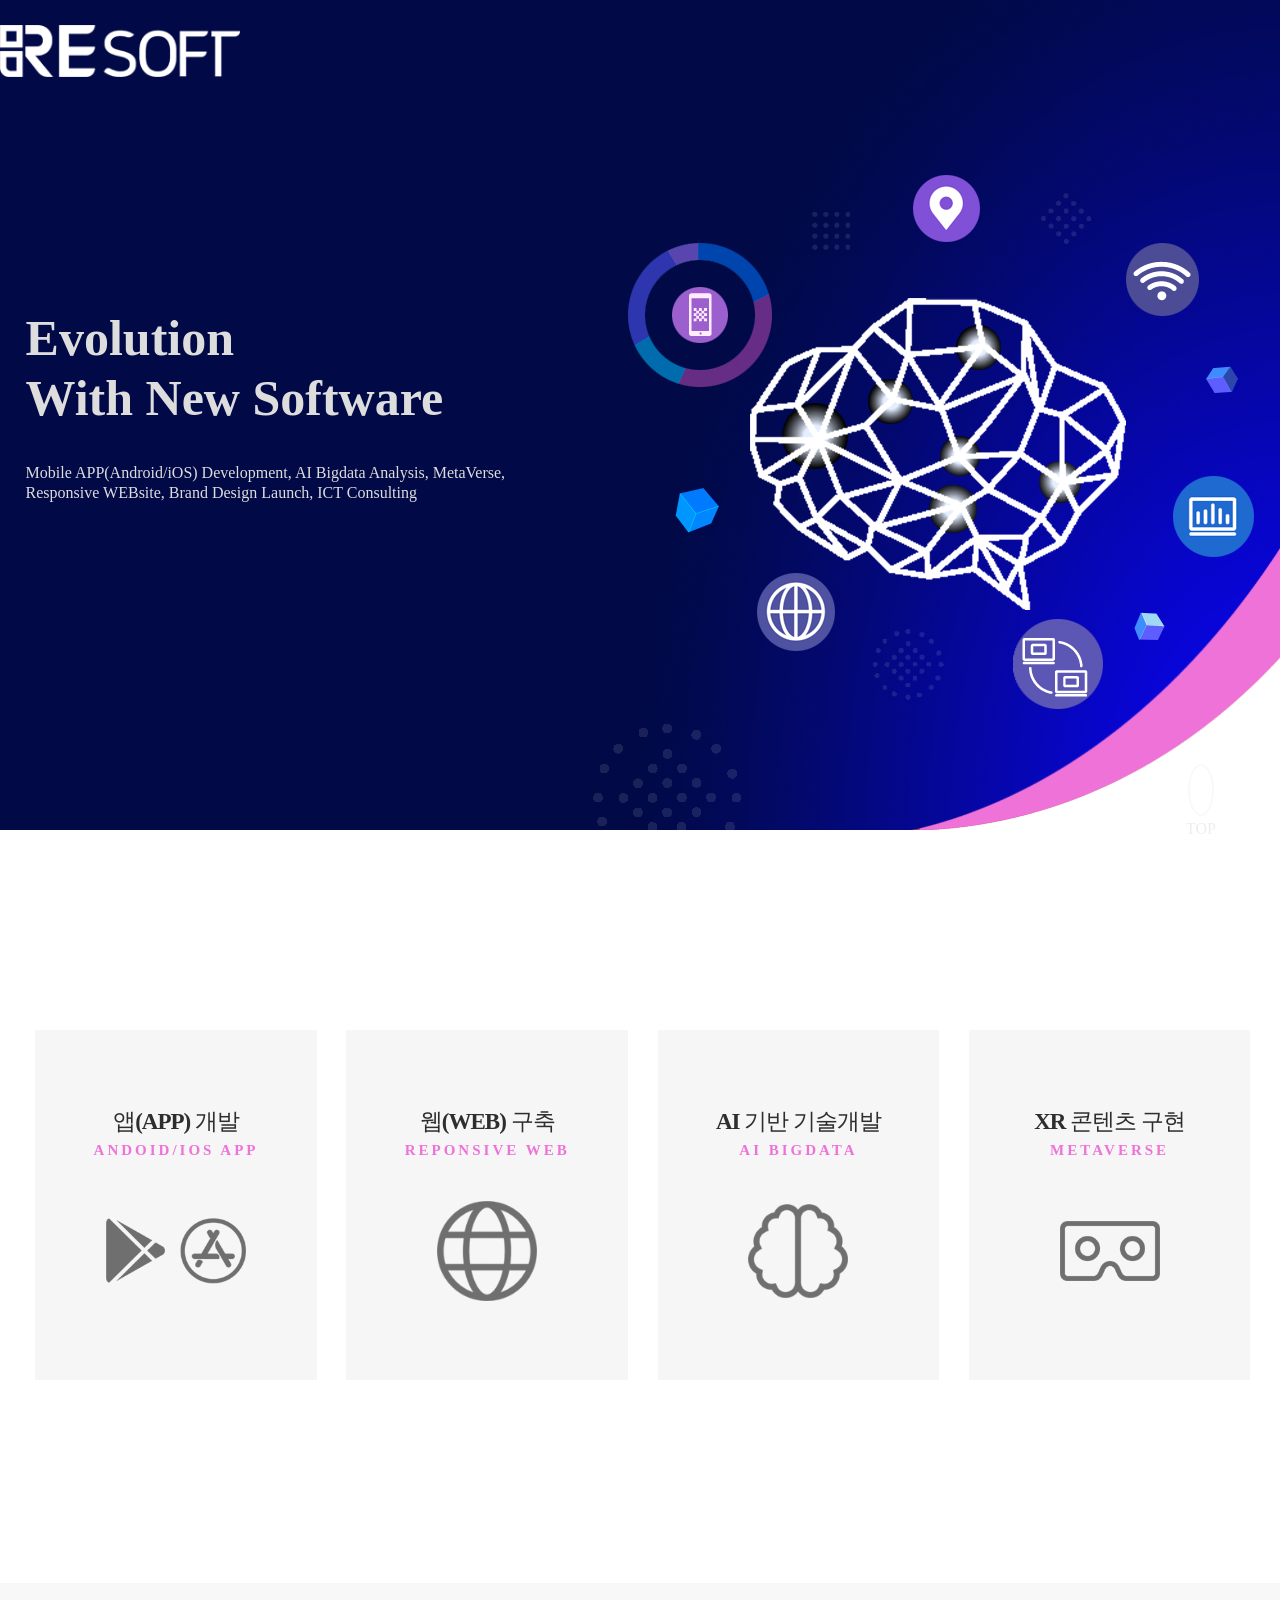
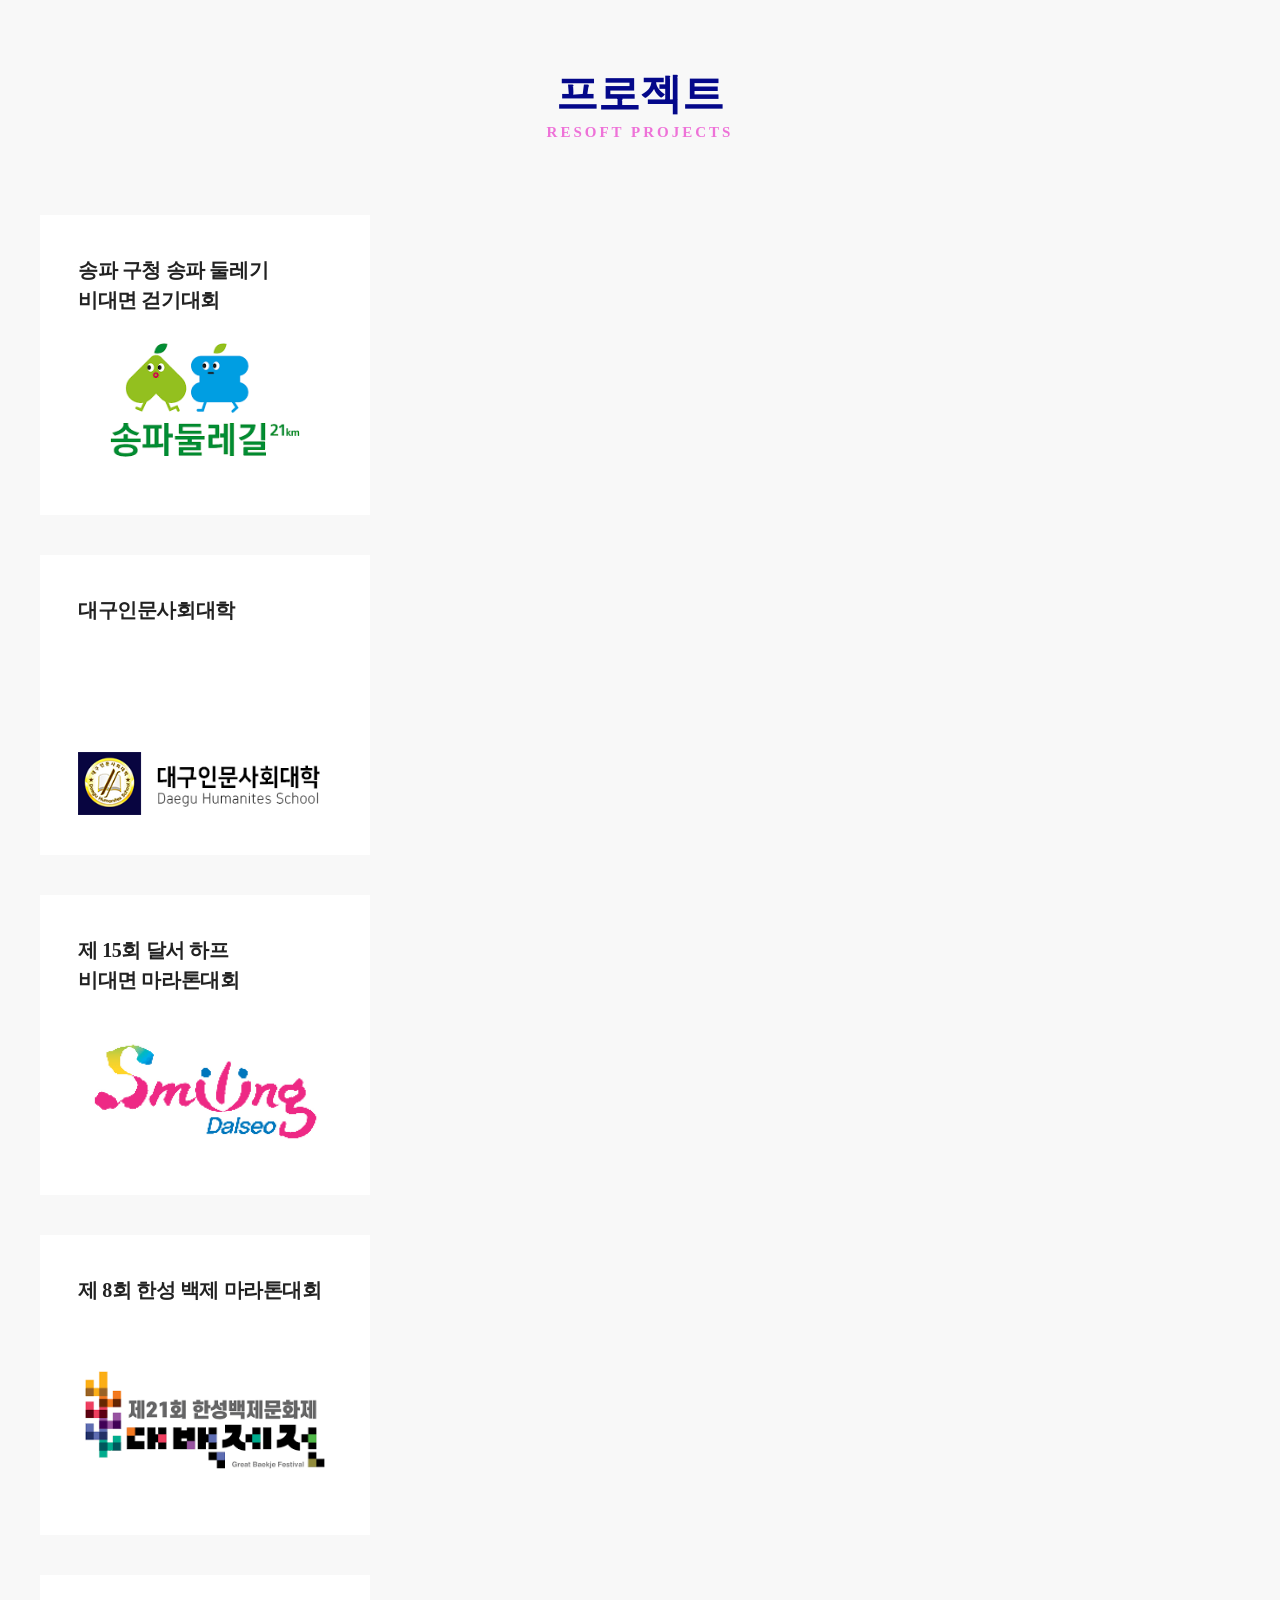
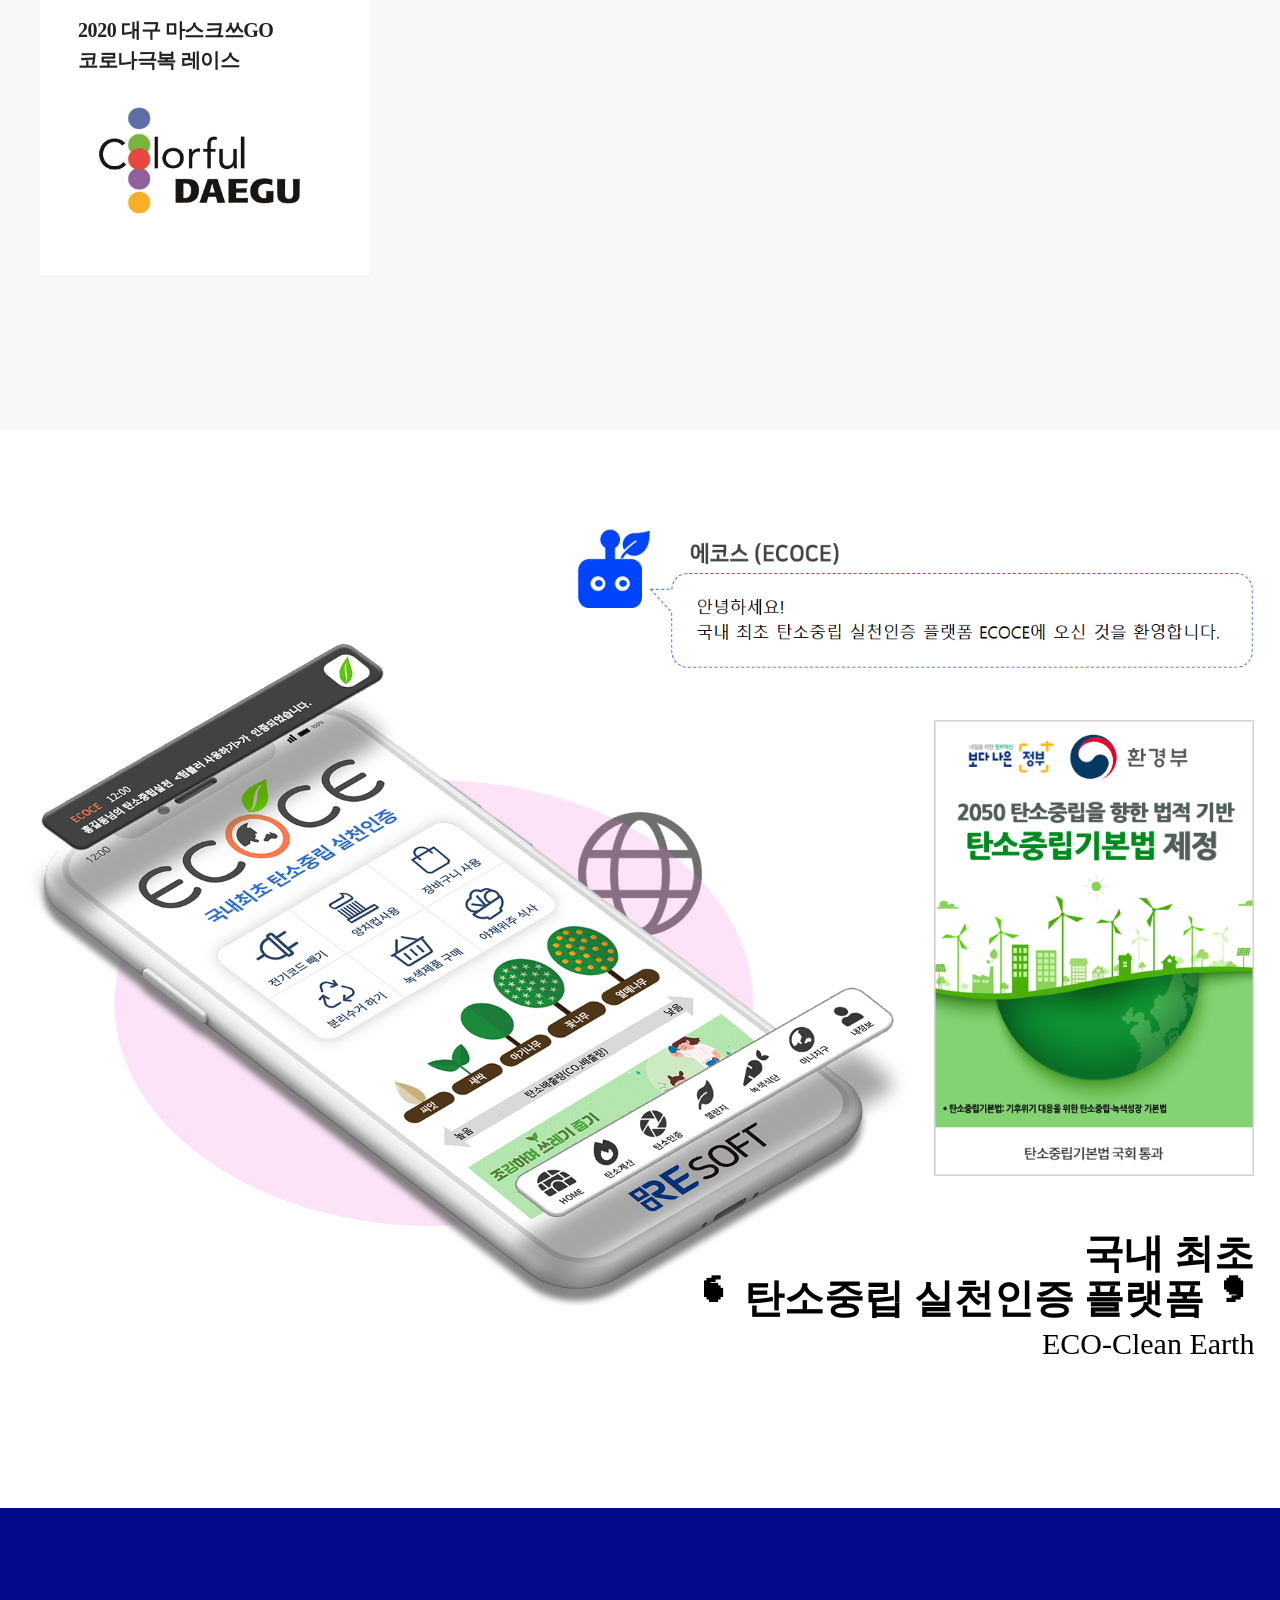
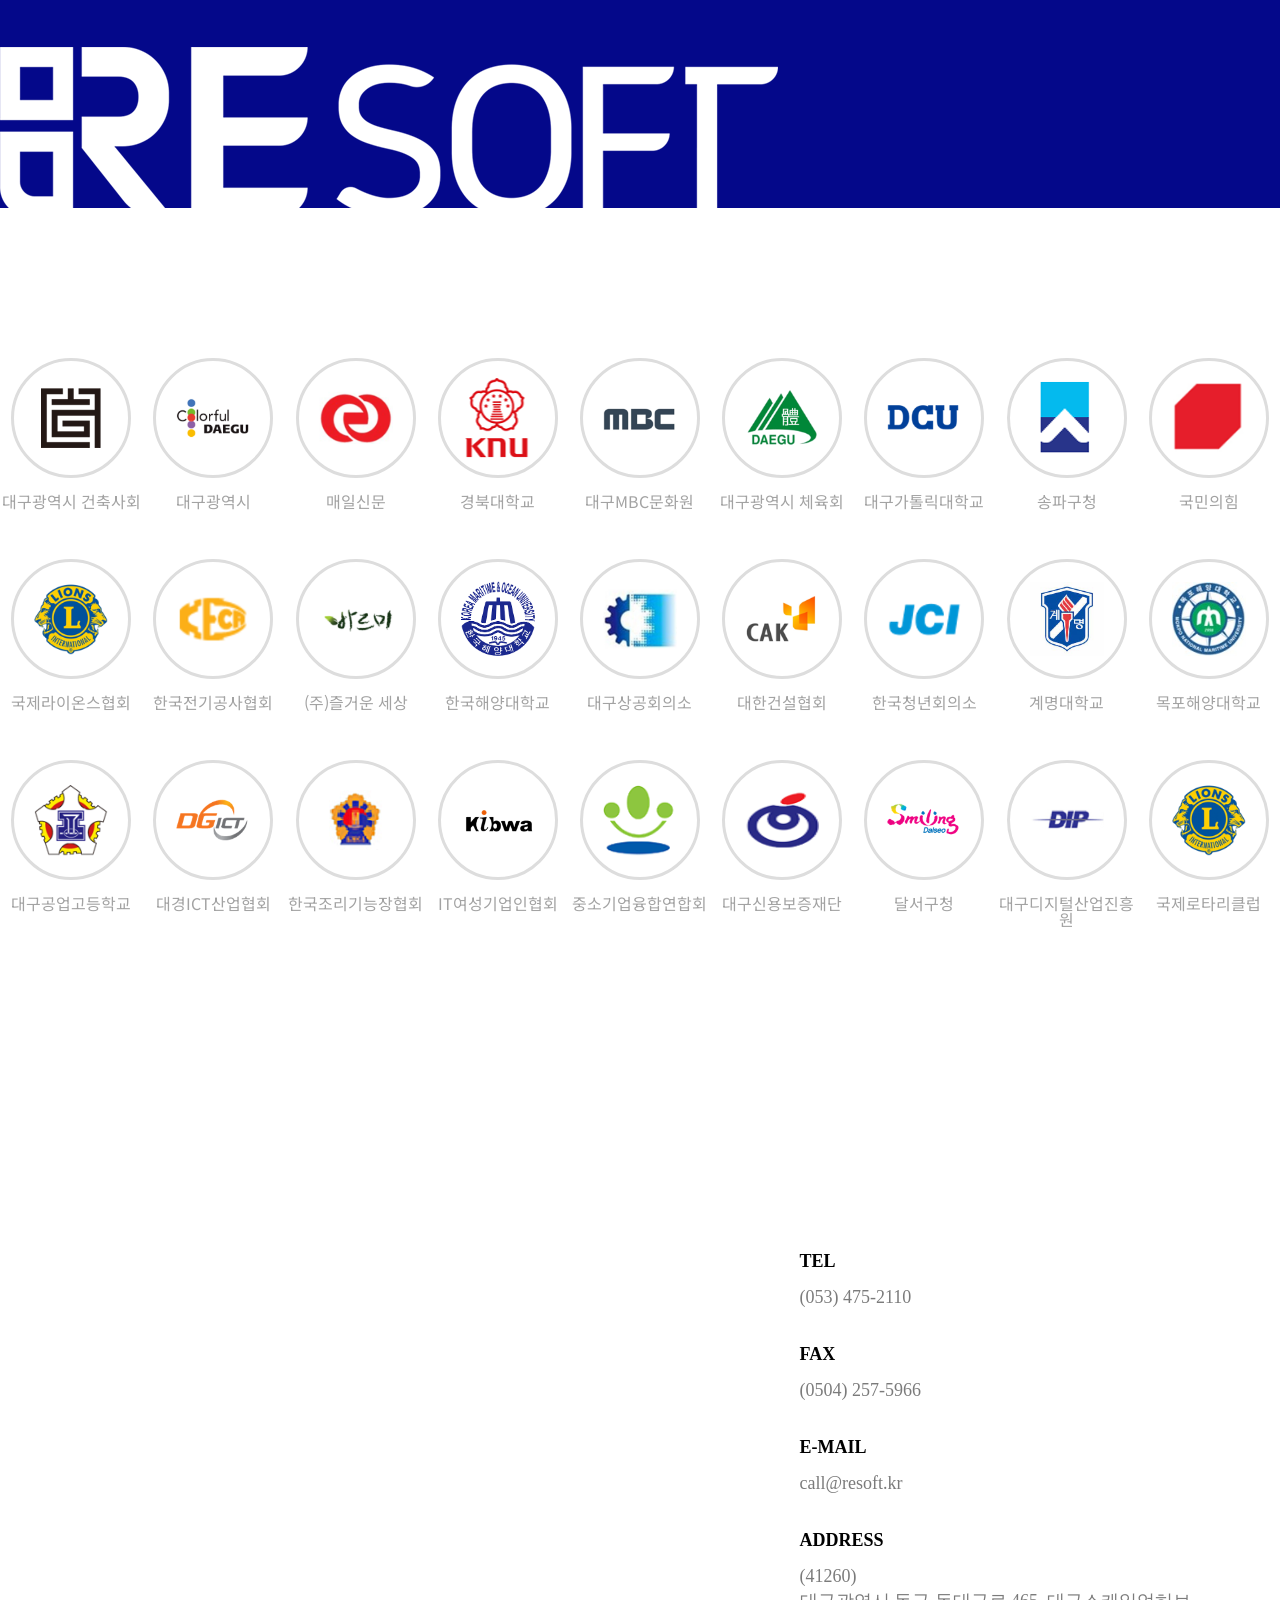
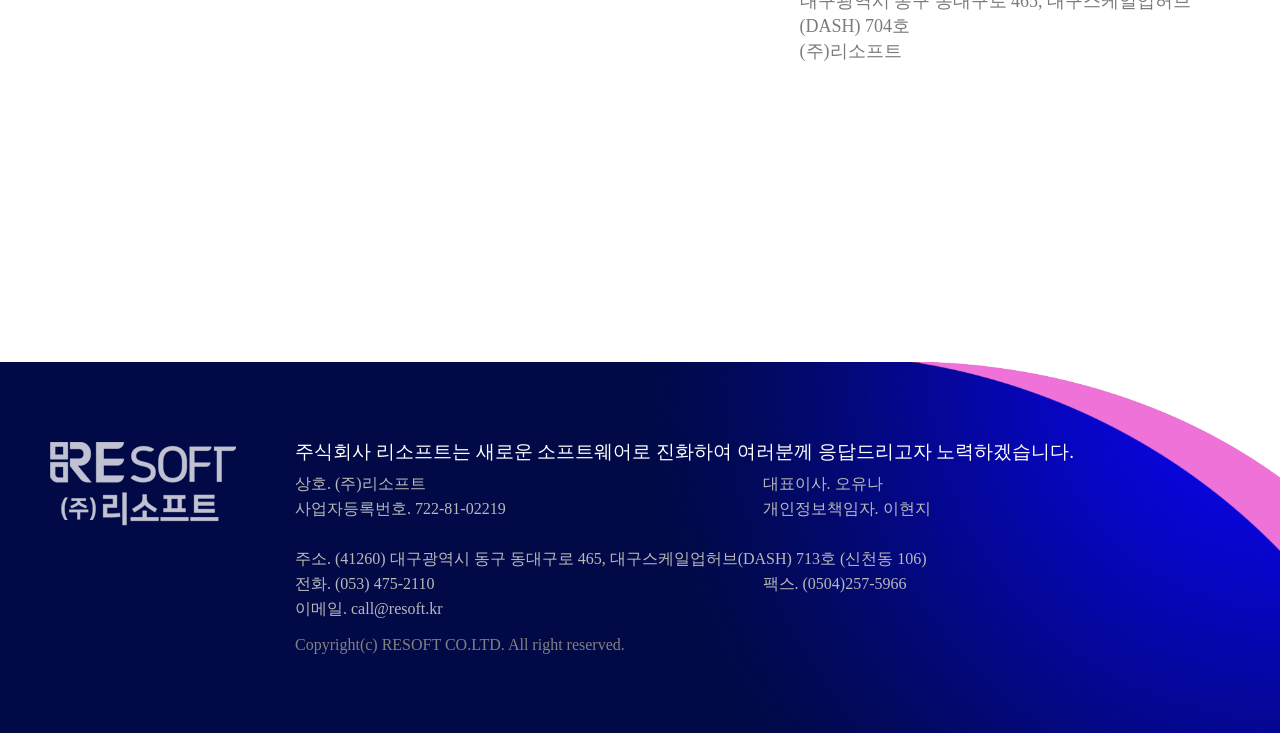
==== commit 93b581cb: "카카오 api 실행을 위해서 코드 위치를 바꿈." ====
--- a/index.html
+++ b/index.html
@@ -36,8 +36,9 @@
   <script src="./js/03.slide.js"></script>
   <!-- 04. iconP JS -->
 	<script src="./js/05.iconP.js"></script>
-  <!-- 05. kakao_api -->
-  <script src="./js/06.kakao_api.js"></script>
+  <!-- kakao_api -->
+  <script type="text/javascript" src="//dapi.kakao.com/v2/maps/sdk.js?appkey=067f7b942819e19fc2f3202be6e39efd"></script>
+
 
   <!-- wow 라이브러리 css -->
   <link rel="stylesheet" href="./css/animate.css">
@@ -555,7 +556,8 @@
   </div>
 
   <!-- ★ 스크립트 분리 완료 -->
-  <script type="text/javascript" src="//dapi.kakao.com/v2/maps/sdk.js?appkey=067f7b942819e19fc2f3202be6e39efd"></script>
+  <!-- 06. kakao_api -->
+  <script src="./js/06.kakao_api.js"></script>
   <!-- kakao_api 끝 -->
 
   <footer>
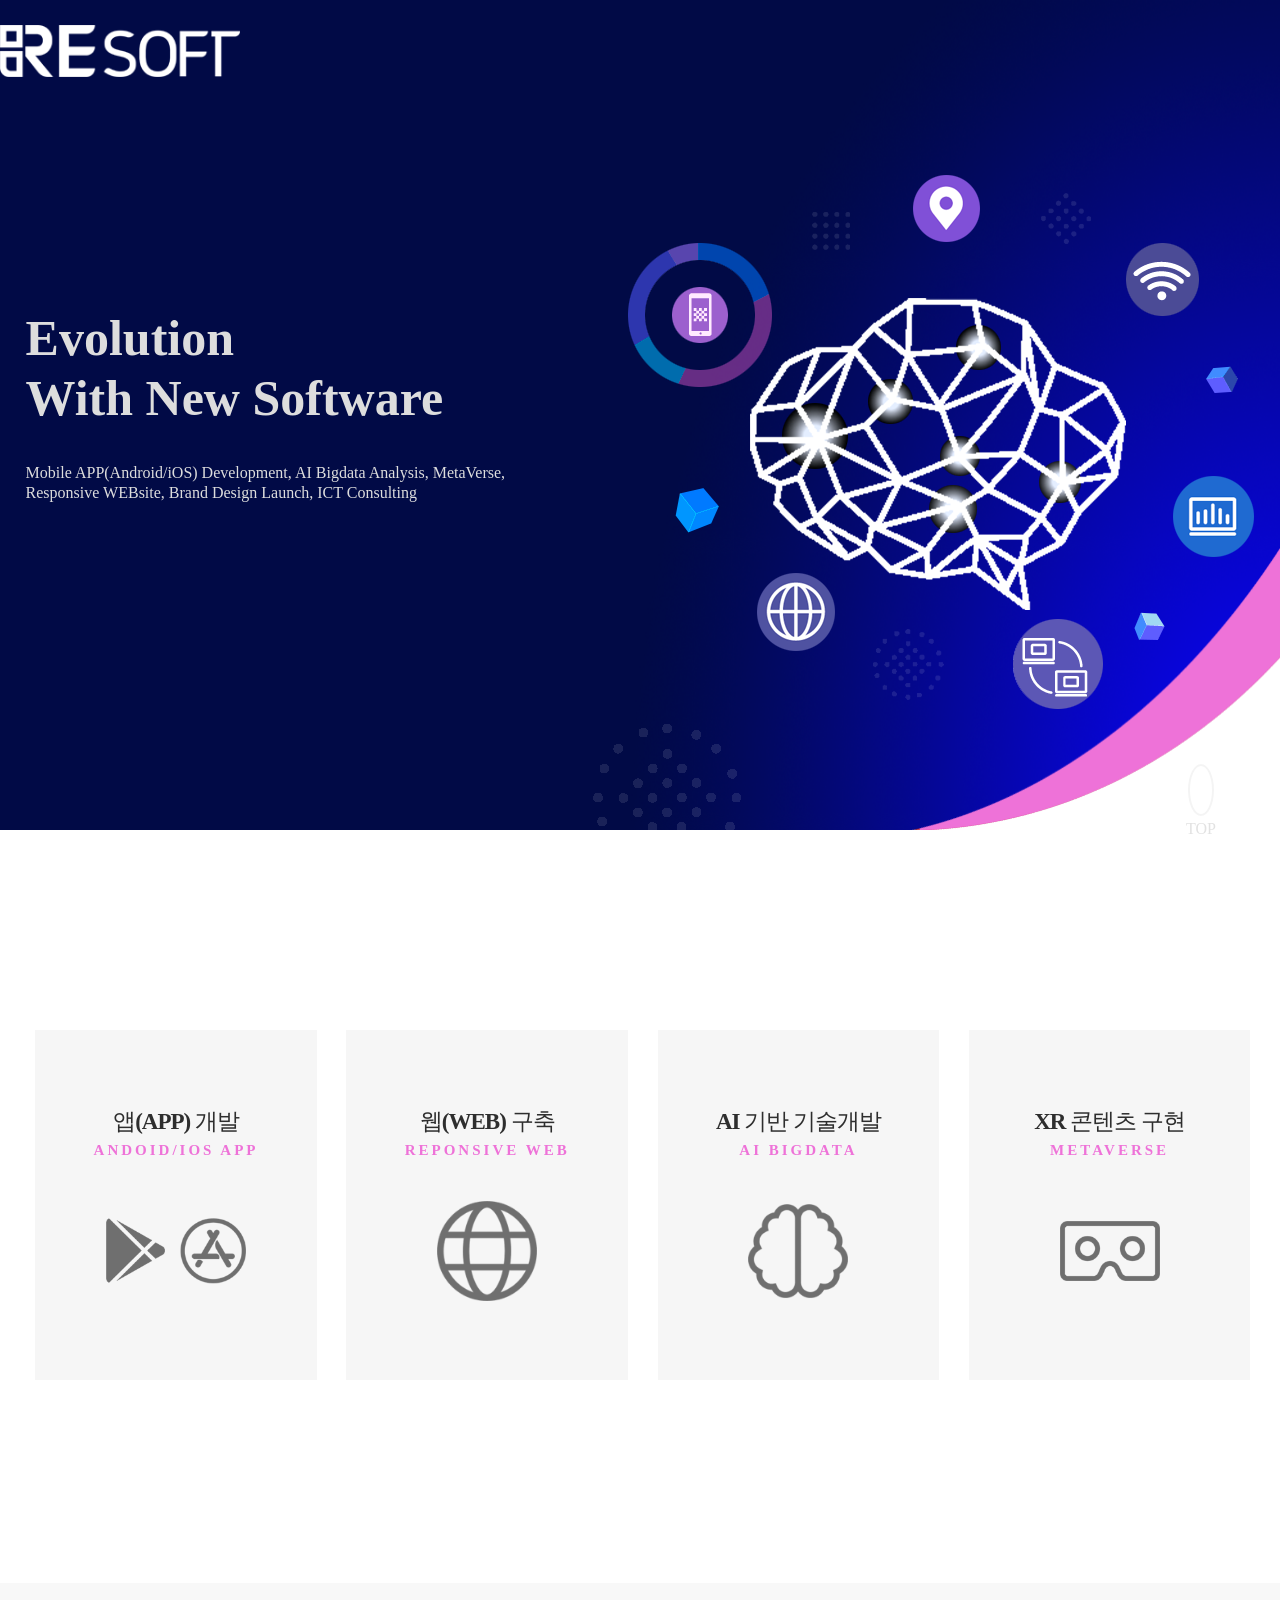
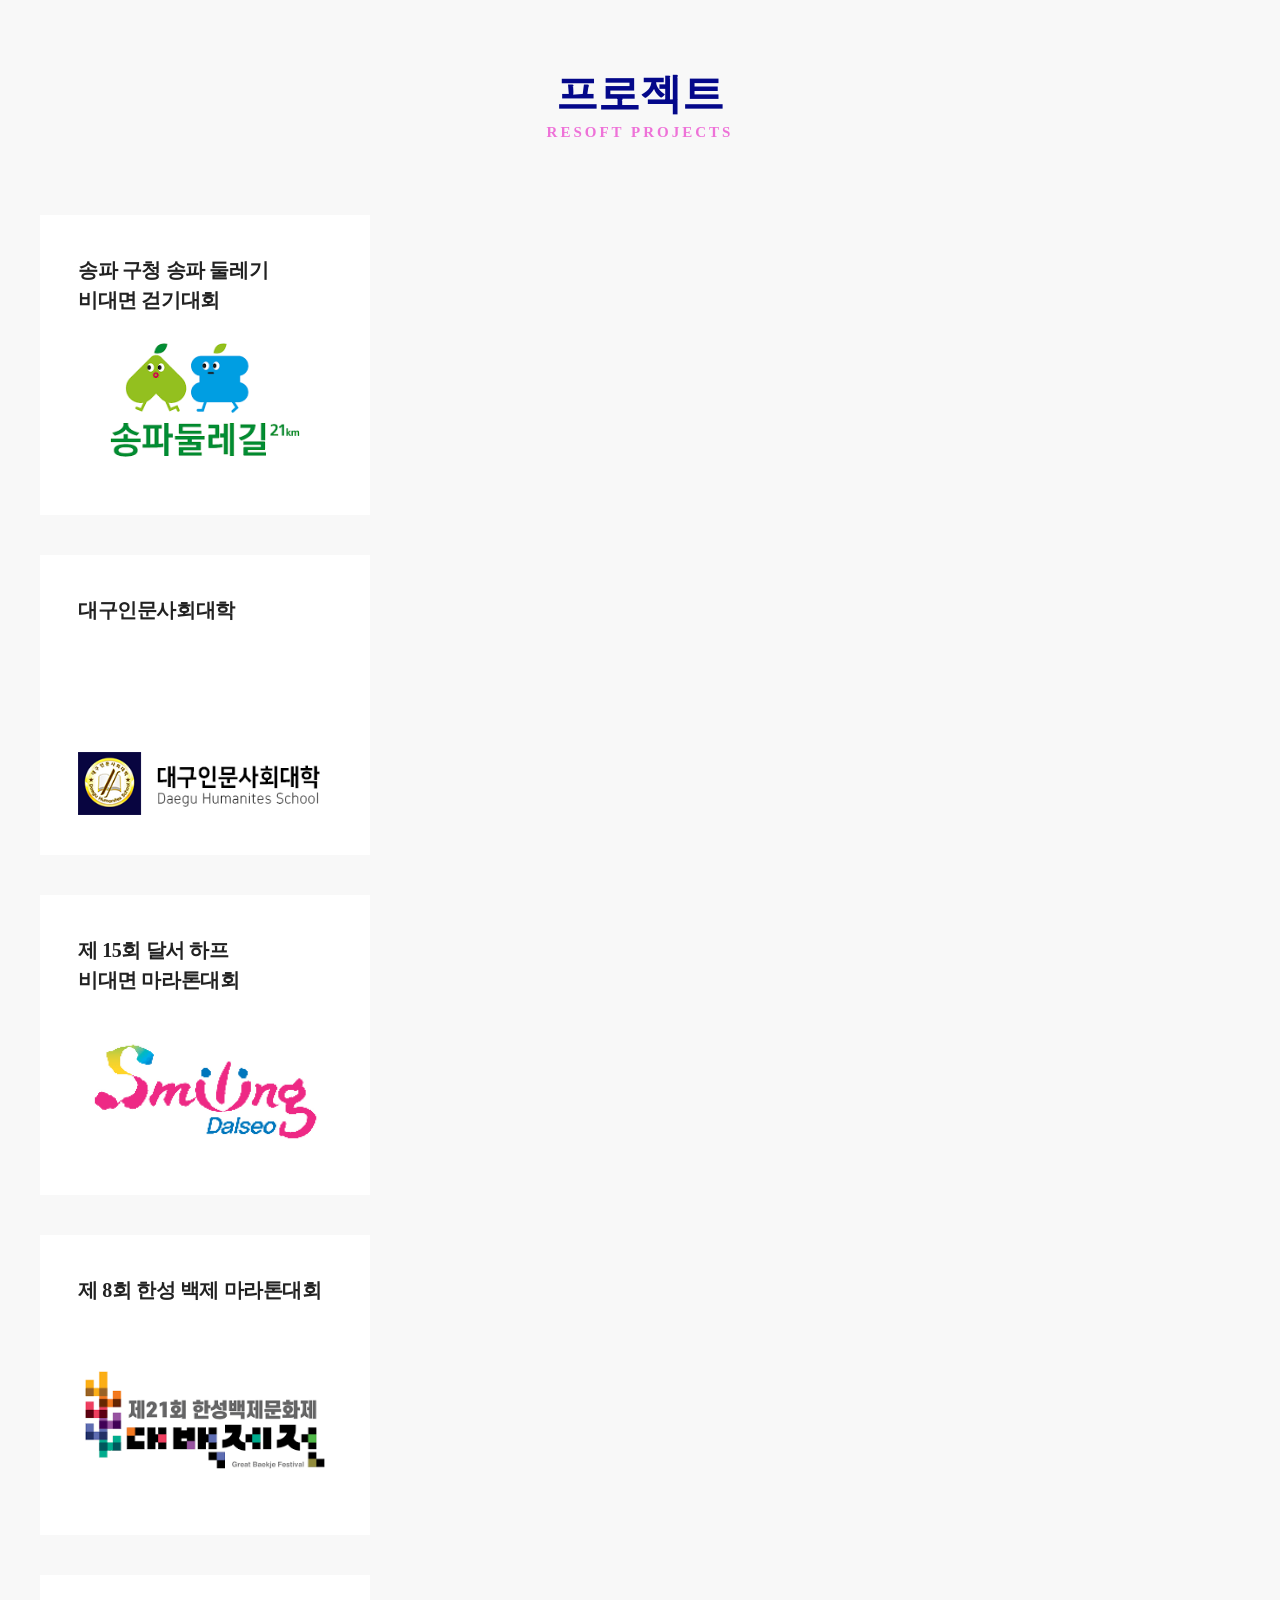
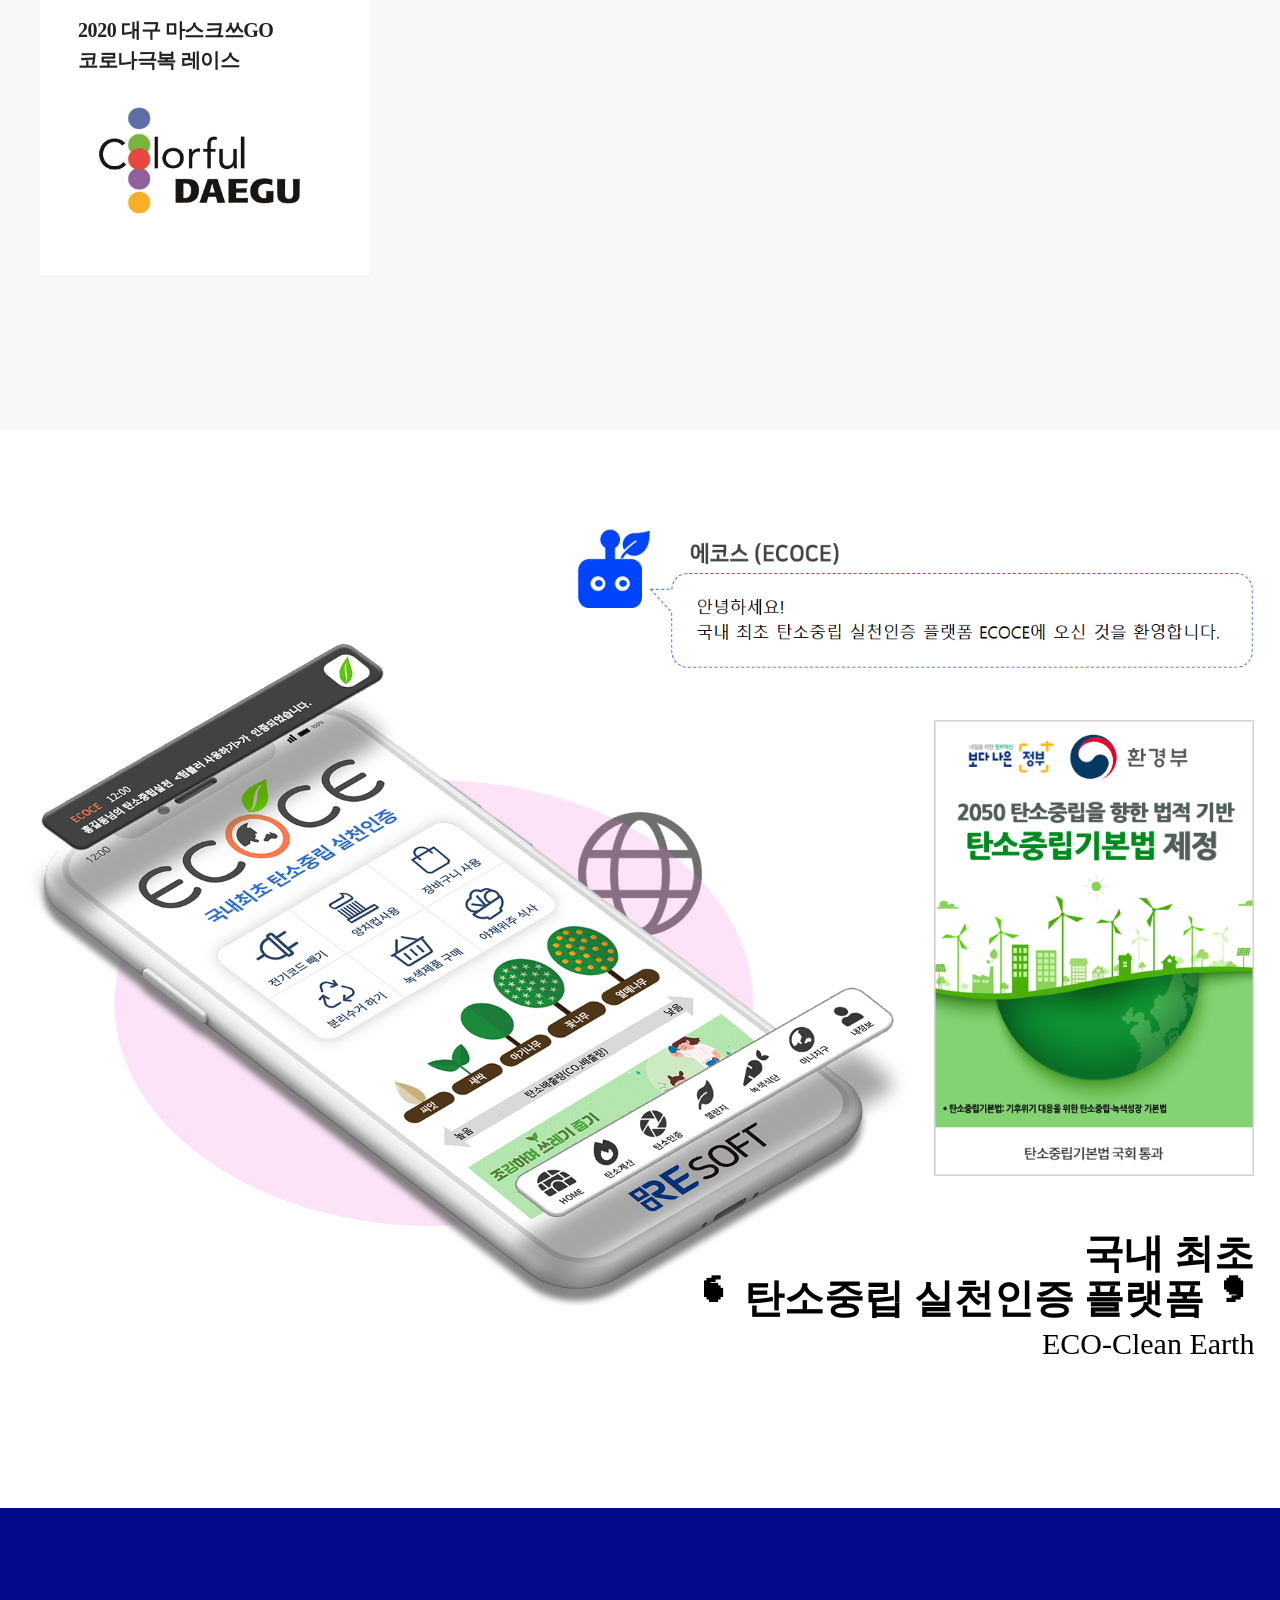
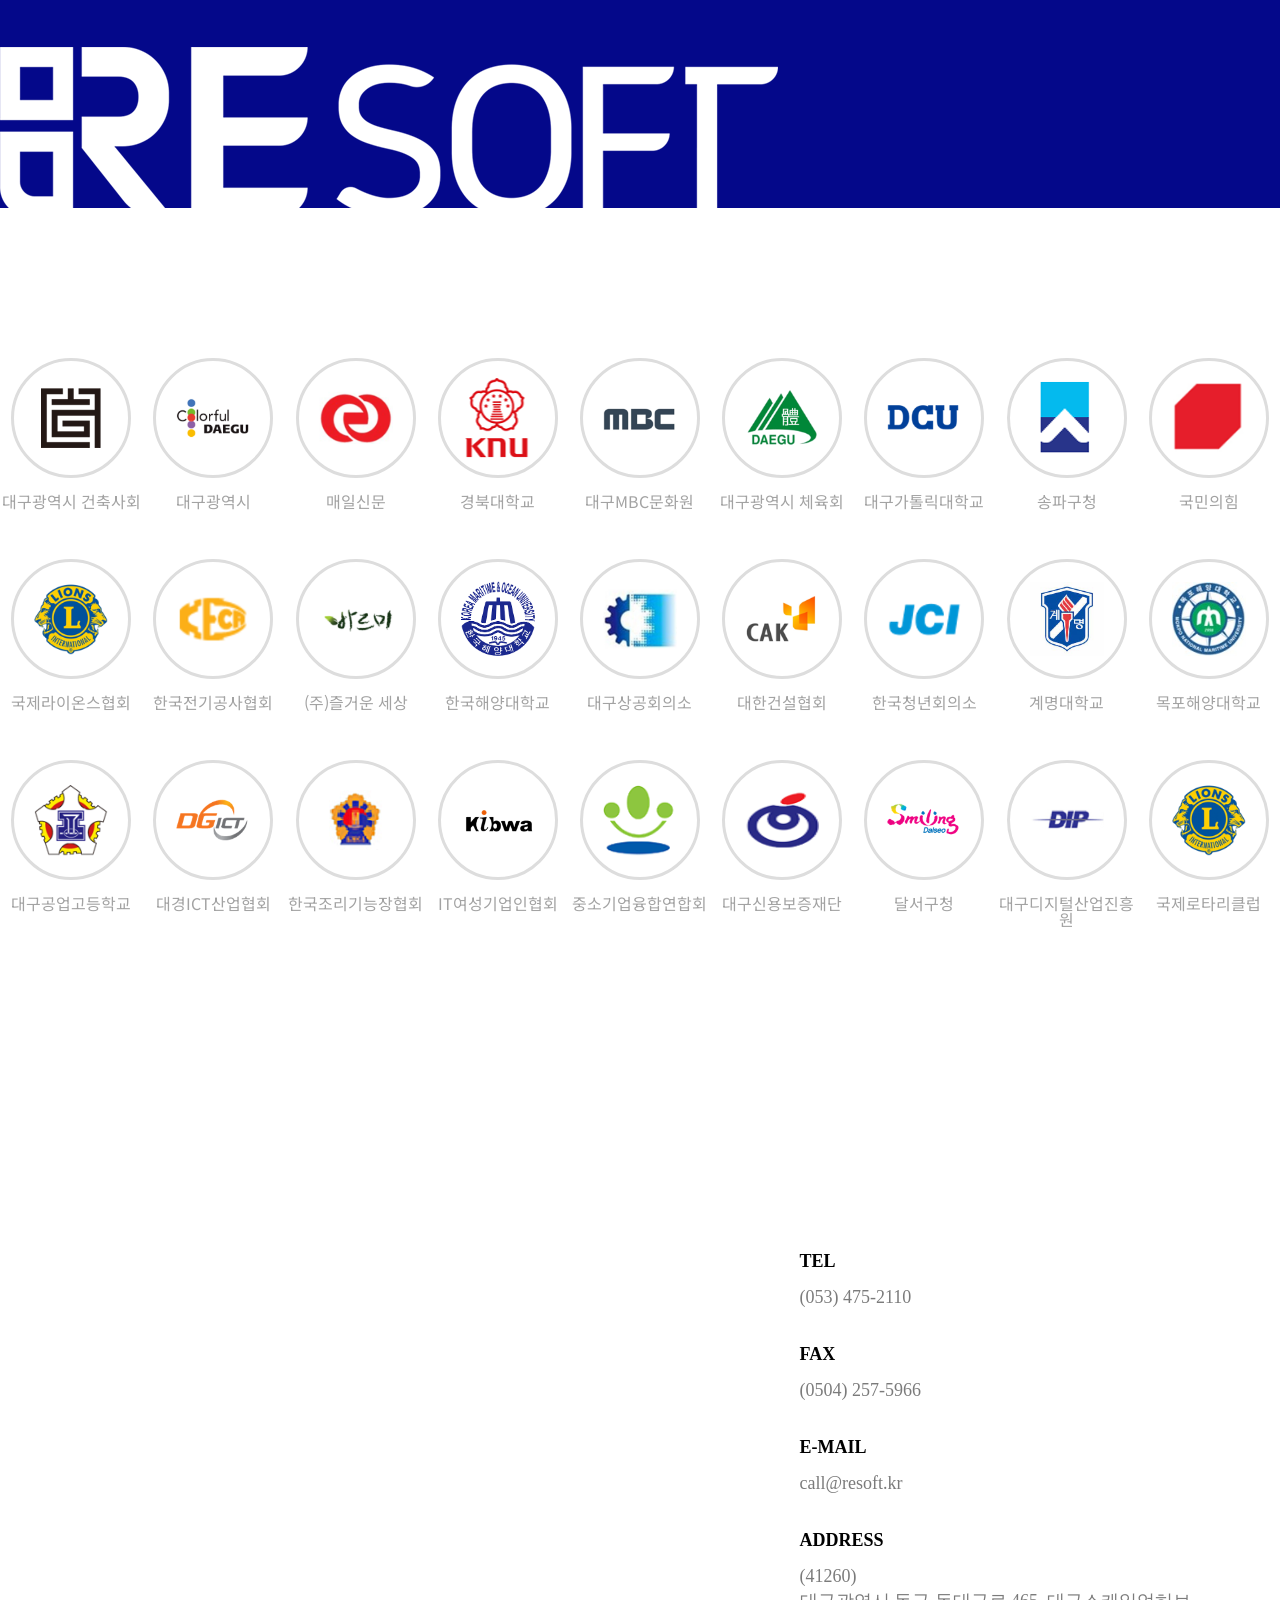
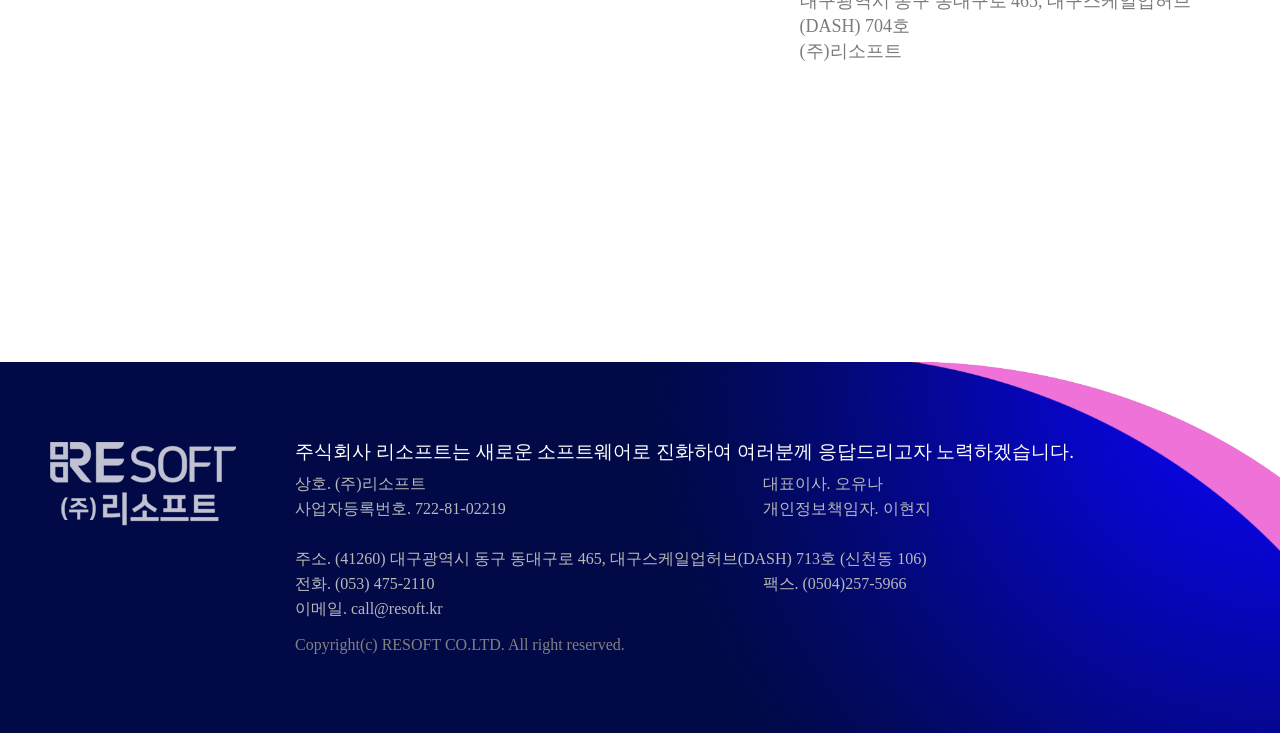
==== commit 9c95b099: "flip 수정 반영/slide 수정 반영/map 수정 반영" ====
--- a/index.html
+++ b/index.html
@@ -275,7 +275,7 @@
 
   <div class="cus_wrap">
     <img src="./img/에코스봇.png" class="ecoce-bot wow fadeInDown" data-wow-delay="0.3s" style="visibility: visible; animation-delay: 0.3s; animation-name: fadeInDown;" alt="에코스봇">
-    <img src="./img/환경부탄소중립기본법.png" class="ministry-Environ-img wow fadeInRight" data-wow-delay="0.3s" style="visibility: visible; animation-delay: 0.3s; animation-name: fadeRight;" alt="">
+    <img src="./img/환경부탄소중립기본법.png" class="ministry-Environ-img wow fadeInRight" data-wow-delay="0.3s" style="visibility: visible; animation-delay: 0.3s; animation-name: fadeInRight;" alt="">
     <div class="ecoce-img-wrap">
       <img src="./img/에코스모바일원.png" class="ecoce-img wow fadeInLeft" data-wow-delay="0.3s" style="visibility: visible; animation-delay: 0.3s; animation-name: fadeInLeft;"alt="" >
     </div>
@@ -526,38 +526,38 @@
   <!-- ★ 스크립트 파일 분리 완료 -->
 
   <div class="map-wrap">
-    <div id="map" class="indexKakaoMap wow fadeIn" data-wow-delay="0.3s"></div>
-    <div class="map-info-wrap wow fadeInRight" data-wow-delay="0.5s">
-      <div class="map-info">
-        <p>TEL</p>
-        <a href="tel:053-475-2110;" style="cursor: text">
-          <p>(053) 475-2110</p>
-        </a>
-      </div>
-      <div class="map-info">
-        <p>FAX</p>
-        <a href="javascript:void(0);" style="cursor: text">
-          <p>(0504) 257-5966</p>
-        </a>
-      </div>
-      <div class="map-info">
-        <p>E-MAIL</p>
-        <p>call@resoft.kr</p>
-      </div>
-      <div class="map-info">
-        <p>ADDRESS</p>
-        <p>(41260) <br />
-          대구광역시 동구 동대구로 465,
-          대구스케일업허브(DASH) 704호<br />
-          (주)리소프트
-        </p>
-      </div>
-    </div>
-  </div>
-
-  <!-- ★ 스크립트 분리 완료 -->
-  <!-- 06. kakao_api -->
-  <script src="./js/06.kakao_api.js"></script>
+		<div id="map" class="indexKakaoMap wow fadeIn" data-wow-delay="0.3s"></div>
+		<div class="map-info-wrap wow fadeInRight" data-wow-delay="0.5s">
+			<div class="map-info">
+				<p>TEL</p>
+				<a href="tel:053-475-2110;" style="cursor: text">
+					<p>(053) 475-2110</p>
+				</a>
+			</div>
+			<div class="map-info">
+				<p>FAX</p>
+				<a href="javascript:void(0);" style="cursor: text">
+					<p>(0504) 257-5966</p>
+				</a>
+			</div>
+			<div class="map-info">
+				<p>E-MAIL</p>
+				<p>call@resoft.kr</p>
+			</div>
+			<div class="map-info">
+				<p>ADDRESS</p>
+				<p>(41260) <br />
+					대구광역시 동구 동대구로 465,
+					대구스케일업허브(DASH) 704호<br />
+					(주)리소프트
+				</p>
+			</div>
+		</div>
+	</div>
+
+	<script type="text/javascript" src="//dapi.kakao.com/v2/maps/sdk.js?appkey=067f7b942819e19fc2f3202be6e39efd"></script>
+
+	<script src="./js/06.kakao_api.js"></script>
   <!-- kakao_api 끝 -->
 
   <footer>
--- a/css/01.header.css
+++ b/css/01.header.css
@@ -161,6 +161,11 @@
     display: inline;
   }
 
+  .wrapper a img{    
+    width: 147px;
+    padding: 14px;
+  }
+
   .wrapper .top_wrap>a img {
     position: unset;
   }
@@ -180,10 +185,9 @@
     line-height: 45px;
   }
 
-  .header .bannerText-wrap {
-    left: 30%;
+  .header .bannerText-wrap {    
+    left: calc(50% - 168px);
     top: 45%;
-
   }
 
   .header .banner-wrap .img-wrap {
@@ -198,6 +202,10 @@
     width: 100%;
   }
 
+  .wrapper a {
+    top: 0;
+  }
+
   .wrapper {
     height: 80px;
   }
--- a/css/02.card_flip.css
+++ b/css/02.card_flip.css
@@ -68,7 +68,6 @@
     position: relative;
     margin: 0 1%;
     transform-style: preserve-3d;
-    transform: rotateY(0deg);
     /* transition: .8s; */
     perspective: 1000rem;
     /* 보고 있는 요소의 위치를 추정하여 원근감으로 3D환경 조성
@@ -97,19 +96,26 @@
     position: absolute;
 }
 
-.front{
-    transform: rotateY(0deg);
-}
-
 .back{ /* 뒷면은 사전에 미리 뒤집기 */
+    transform: rotateY(-180deg);
+}
+
+.flip_li {
+    transform-style: preserve-3d;
+    transition: transform .8s;
+    perspective: 1000rem;
+}
+
+.flip_li:hover { /* 호버 시 뒤집기 */
+     transform: rotateY(180deg); /* y축을 기준으로 180도까지회전 */
+}
+/* 호버 시 뒤집기 */
+.b_wrap .business_list .flip:hover .front{
+    transform: rotateY(180deg); /* y축을 기준으로 180도까지회전 */
+}
+.b_wrap .business_list .flip:hover .back{
     transform: rotateY(180deg);
-    top: 100;
-}
-
-.flip_li:hover { /* 호버 시 뒤집기 */
-    transform: rotateY(180deg); /* y축을 기준으로 180도까지회전 */
-    background-color: #000;
-    transition: .8s;
+    /* background-color: #000; */
 }
 
 .layoutImg img {
@@ -125,16 +131,17 @@
 
 .app-text { /* 뒷 카드 text */
     position: absolute;
-    top: 50%;
-    left: 50%;
-    width: 100%;
-    transform: translate(-50%, -50%);
+    top: calc(50% - 50px);
+    /* left: 50%; */
+    width: 100%;
+    /* transform: translate(-50%, -50%); */
     font-size: 20px;
     font-family: 'ypseo';
     text-align: center;
     color: #ffffff;
     font-weight: 400;
     line-height: 1.8;
+    transform: rotateY(0deg);
 }
 
 
